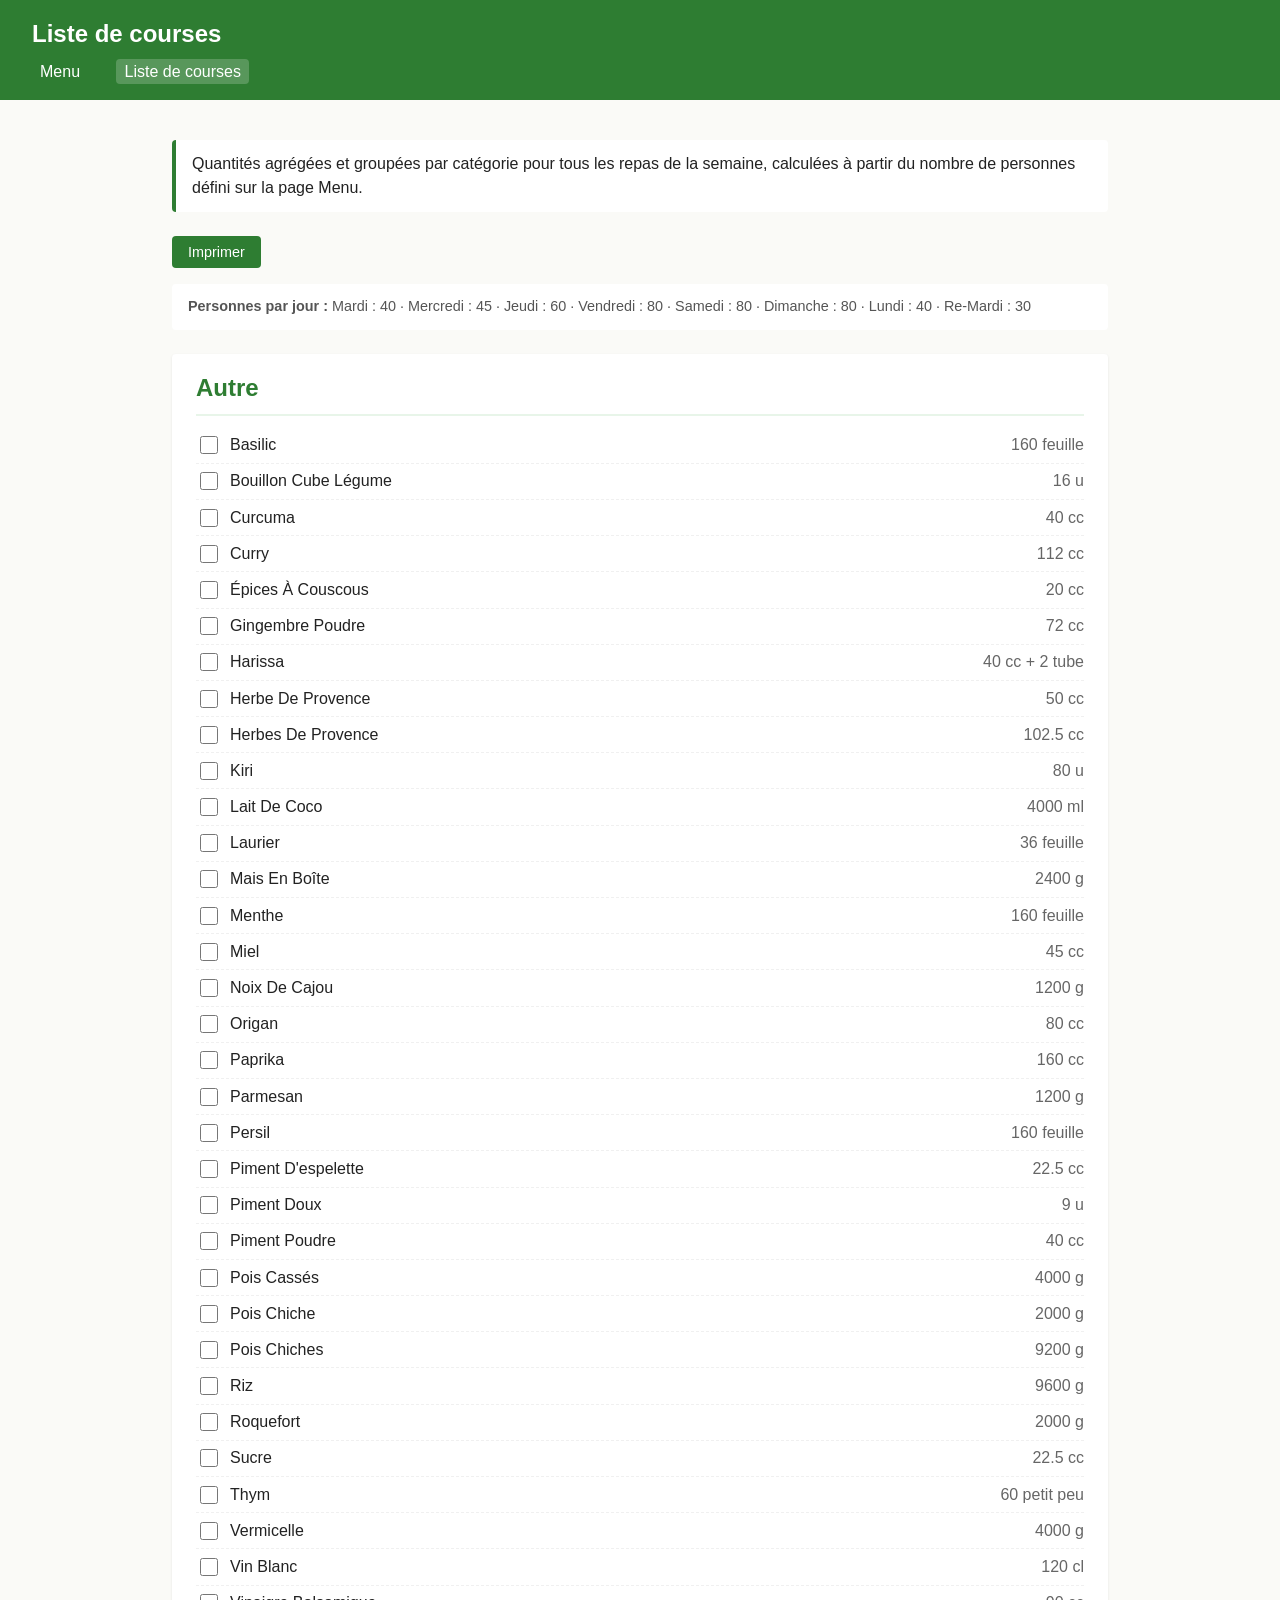
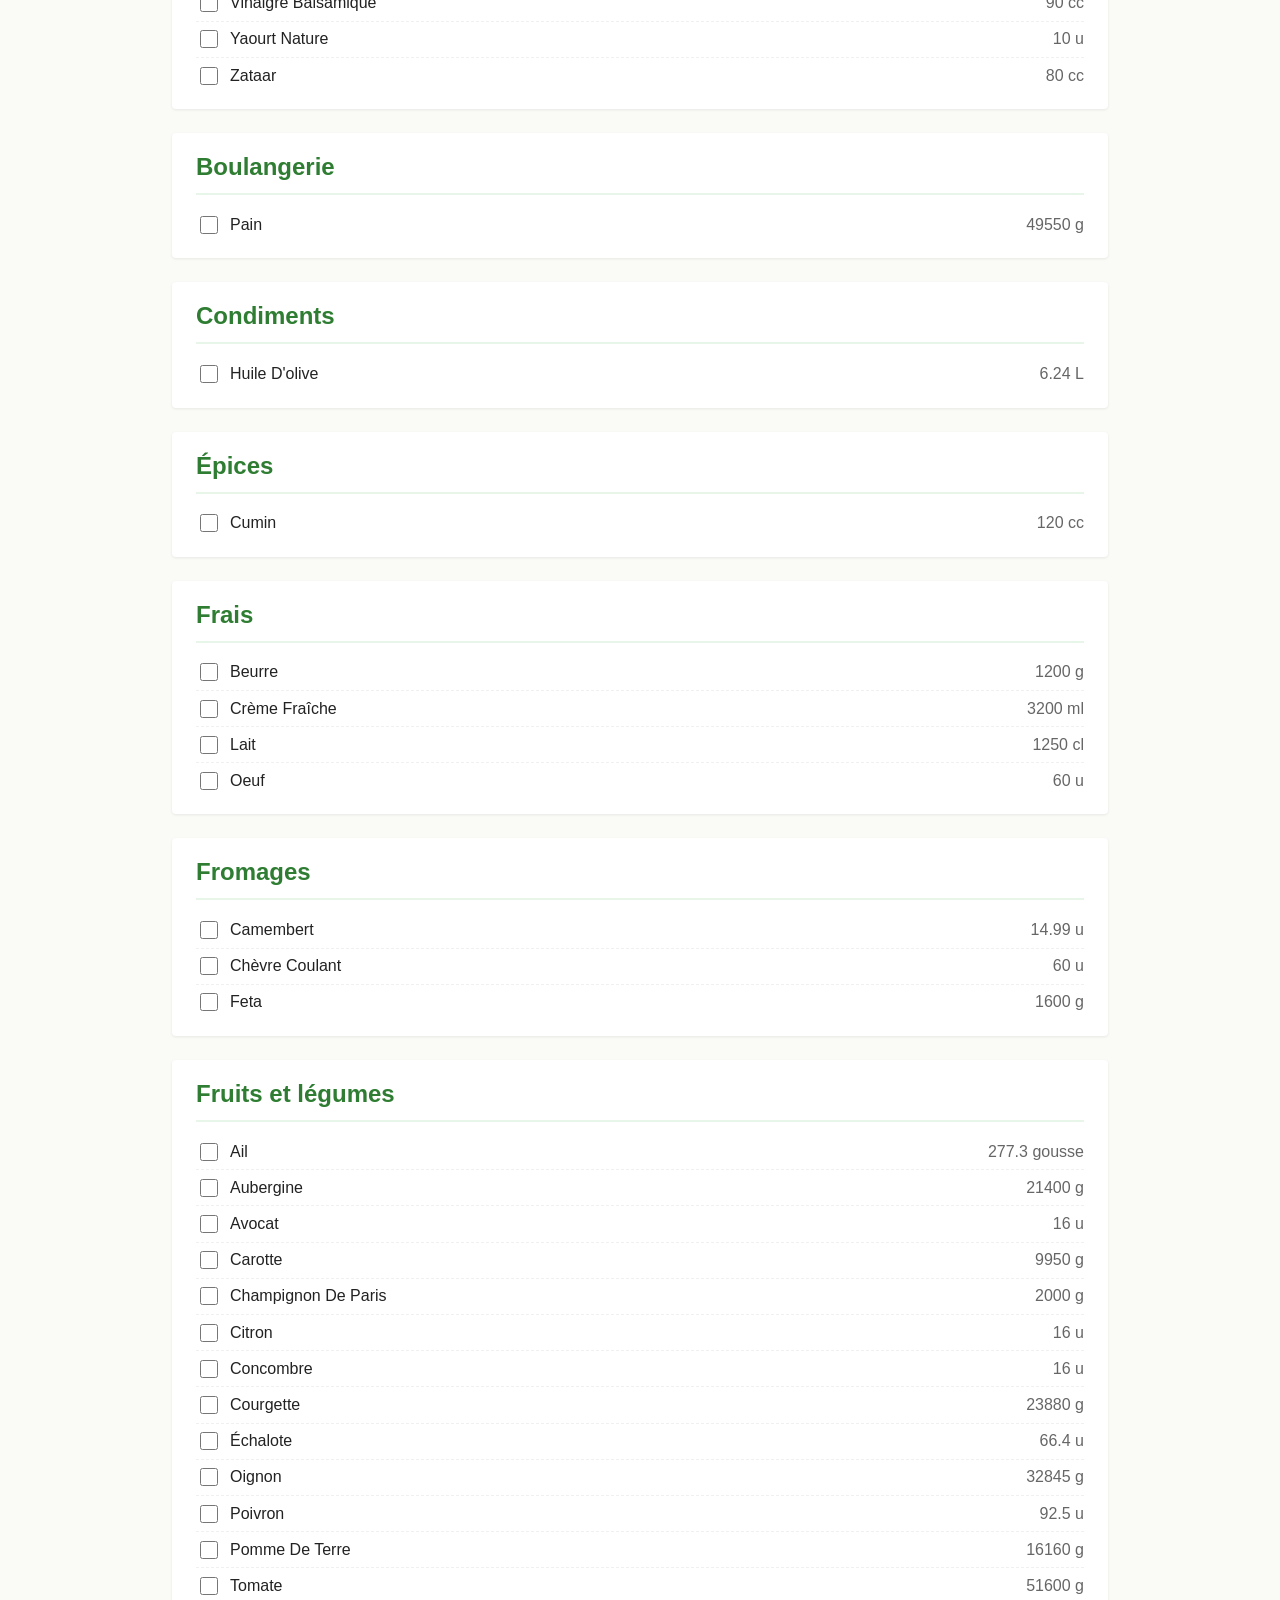
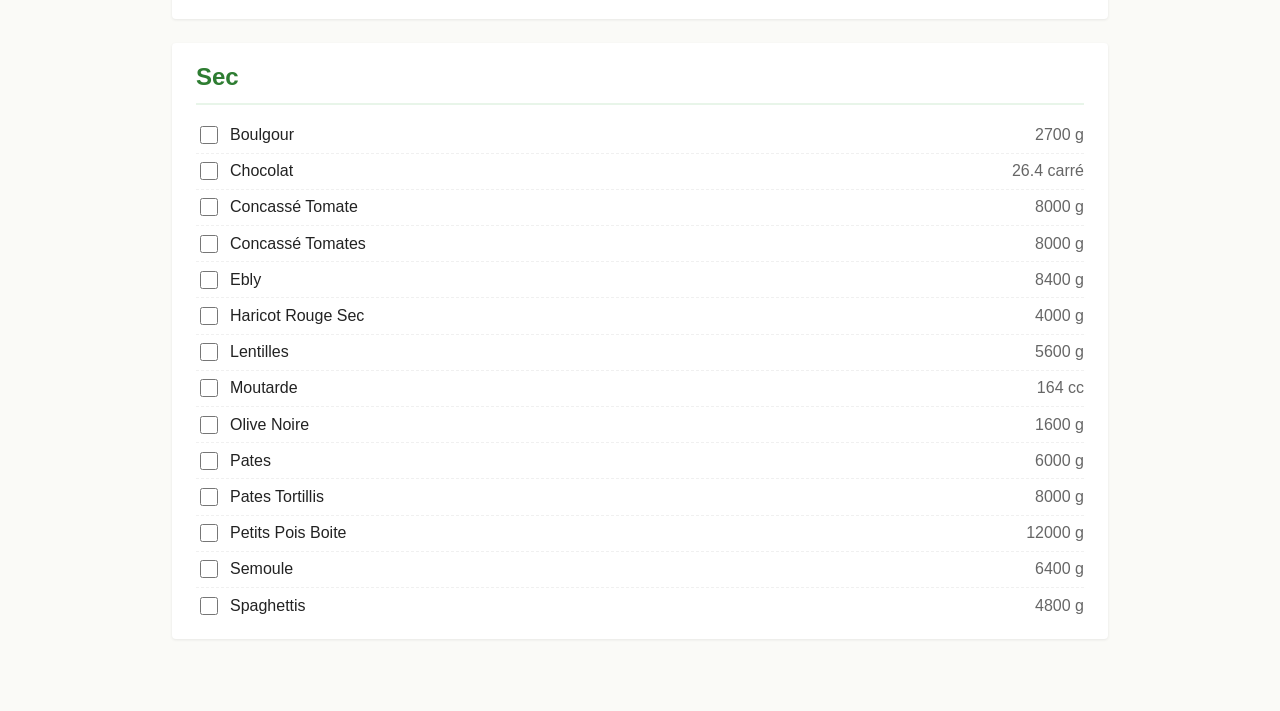
==== courses.html @ cf864fc4 "Init website" ====
<!DOCTYPE html>
<html lang="fr">
<head>
  <meta charset="UTF-8" />
  <meta name="viewport" content="width=device-width, initial-scale=1.0" />
  <title>Liste de courses</title>
  <link rel="stylesheet" href="css/styles.css" />
</head>
<body>
  <header>
    <h1>Liste de courses</h1>
    <nav>
      <a href="index.html">Menu</a>
      <a href="courses.html" class="active">Liste de courses</a>
    </nav>
  </header>

  <main>
    <p class="intro">
      Quantités agrégées et groupées par catégorie pour tous les repas de la semaine,
      calculées à partir du nombre de personnes défini sur la page Menu.
    </p>
    <button id="print-btn" onclick="window.print()">Imprimer</button>
    <div id="courses-root"></div>
    <p id="error" class="error" hidden></p>
  </main>

  <script src="vendor/js-yaml.min.js"></script>
  <script src="js/parser.js"></script>
  <script src="js/store.js"></script>
  <script src="js/app.js"></script>
  <script src="js/shopping.js"></script>
  <script src="js/courses.js"></script>
  <script>
    App.loadData()
      .then(Courses.renderCourses)
      .catch((err) => {
        const e = document.getElementById('error');
        e.hidden = false;
        e.textContent = 'Erreur de chargement : ' + err.message;
      });
  </script>
</body>
</html>
---- css/styles.css ----
/* styles.css : style simple et lisible */

* {
  box-sizing: border-box;
}

body {
  font-family: -apple-system, BlinkMacSystemFont, "Segoe UI", Roboto, sans-serif;
  margin: 0;
  background: #fafaf7;
  color: #222;
  line-height: 1.5;
}

header {
  background: #2e7d32;
  color: white;
  padding: 1rem 2rem;
}

header h1 {
  margin: 0 0 0.5rem 0;
  font-size: 1.5rem;
}

header nav a {
  color: white;
  text-decoration: none;
  margin-right: 1.5rem;
  padding: 0.25rem 0.5rem;
  border-radius: 4px;
}

header nav a.active,
header nav a:hover {
  background: rgba(255, 255, 255, 0.2);
}

main {
  max-width: 1000px;
  margin: 0 auto;
  padding: 1.5rem 2rem 3rem 2rem;
}

.intro {
  background: #fff;
  border-left: 4px solid #2e7d32;
  padding: 0.75rem 1rem;
  margin-bottom: 1.5rem;
  border-radius: 4px;
}

/* === Menu table === */
#menu-table {
  width: 100%;
  border-collapse: collapse;
  background: white;
  box-shadow: 0 1px 3px rgba(0, 0, 0, 0.08);
  border-radius: 4px;
  overflow: hidden;
}

#menu-table th,
#menu-table td {
  padding: 0.75rem 1rem;
  text-align: left;
  border-bottom: 1px solid #eee;
  vertical-align: top;
}

#menu-table th {
  background: #f4f1ea;
  font-weight: 600;
  color: #555;
  font-size: 0.9rem;
  text-transform: uppercase;
  letter-spacing: 0.05em;
}

#menu-table tr:last-child td {
  border-bottom: none;
}

.day-cell {
  font-weight: 600;
  color: #2e7d32;
  white-space: nowrap;
  width: 130px;
}

.recipe-link {
  display: block;
  color: #1565c0;
  text-decoration: none;
  padding: 0.25rem 0;
}

.recipe-link:hover {
  text-decoration: underline;
}

.leftover {
  color: #999;
  font-style: italic;
}

.portions-input {
  width: 70px;
  padding: 0.4rem 0.5rem;
  border: 1px solid #ccc;
  border-radius: 4px;
  font-size: 1rem;
  text-align: center;
}

/* === Shopping list === */
.portions-summary {
  background: #fff;
  padding: 0.75rem 1rem;
  margin-bottom: 1.5rem;
  border-radius: 4px;
  font-size: 0.9rem;
  color: #555;
}

.category {
  background: white;
  margin-bottom: 1.5rem;
  padding: 1rem 1.5rem;
  border-radius: 4px;
  box-shadow: 0 1px 3px rgba(0, 0, 0, 0.08);
  page-break-inside: avoid;
}

.category h2 {
  margin: 0 0 0.75rem 0;
  color: #2e7d32;
  border-bottom: 2px solid #e8f5e9;
  padding-bottom: 0.5rem;
}

.shopping-list {
  list-style: none;
  padding: 0;
  margin: 0;
}

.shopping-list li {
  display: flex;
  align-items: center;
  padding: 0.35rem 0;
  border-bottom: 1px dashed #f0f0f0;
}

.shopping-list li:last-child {
  border-bottom: none;
}

.item-check {
  margin-right: 0.75rem;
  width: 18px;
  height: 18px;
}

.shopping-list li.checked label {
  text-decoration: line-through;
  color: #999;
}

.shopping-list label {
  flex: 1;
  display: flex;
  justify-content: space-between;
  cursor: pointer;
}

.ingr-name {
  text-transform: capitalize;
}

.ingr-qty {
  color: #666;
  font-variant-numeric: tabular-nums;
  margin-left: 1rem;
}

#print-btn {
  background: #2e7d32;
  color: white;
  border: none;
  padding: 0.5rem 1rem;
  border-radius: 4px;
  cursor: pointer;
  margin-bottom: 1rem;
  font-size: 0.9rem;
}

#print-btn:hover {
  background: #1b5e20;
}

/* === Recipe detail === */
.back-link {
  color: #1565c0;
  text-decoration: none;
}

.back-link:hover {
  text-decoration: underline;
}

#recipe-root h1 {
  text-transform: capitalize;
  color: #2e7d32;
  margin-bottom: 0.25rem;
}

.recipe-subtitle {
  color: #666;
  font-size: 1.1rem;
  margin-top: 0;
  margin-bottom: 1.5rem;
}

#recipe-root h2 {
  color: #2e7d32;
  border-bottom: 2px solid #e8f5e9;
  padding-bottom: 0.25rem;
  margin-top: 2rem;
}

.ingredients-list {
  list-style: none;
  padding: 0;
  background: white;
  border-radius: 4px;
  box-shadow: 0 1px 3px rgba(0, 0, 0, 0.08);
}

.ingredients-list li {
  padding: 0.5rem 1rem;
  display: flex;
  justify-content: space-between;
  border-bottom: 1px dashed #f0f0f0;
}

.ingredients-list li:last-child {
  border-bottom: none;
}

.steps-list {
  background: white;
  padding: 1rem 1rem 1rem 3rem;
  border-radius: 4px;
  box-shadow: 0 1px 3px rgba(0, 0, 0, 0.08);
}

.steps-list li {
  padding: 0.6rem 0.5rem;
  border-bottom: 1px solid #f5f5f5;
  line-height: 1.6;
}

.steps-list li:last-child {
  border-bottom: none;
}

.no-steps {
  color: #999;
  font-style: italic;
}

.error {
  background: #ffebee;
  color: #c62828;
  padding: 1rem;
  border-radius: 4px;
  border-left: 4px solid #c62828;
}

/* === Print === */
@media print {
  header, nav, #print-btn, .intro {
    display: none;
  }
  body {
    background: white;
  }
  .category {
    box-shadow: none;
    border: 1px solid #ddd;
  }
}

/* === Responsive === */
@media (max-width: 600px) {
  header, main {
    padding-left: 1rem;
    padding-right: 1rem;
  }
  #menu-table {
    font-size: 0.9rem;
  }
  #menu-table th,
  #menu-table td {
    padding: 0.5rem;
  }
  .portions-input {
    width: 55px;
  }
}
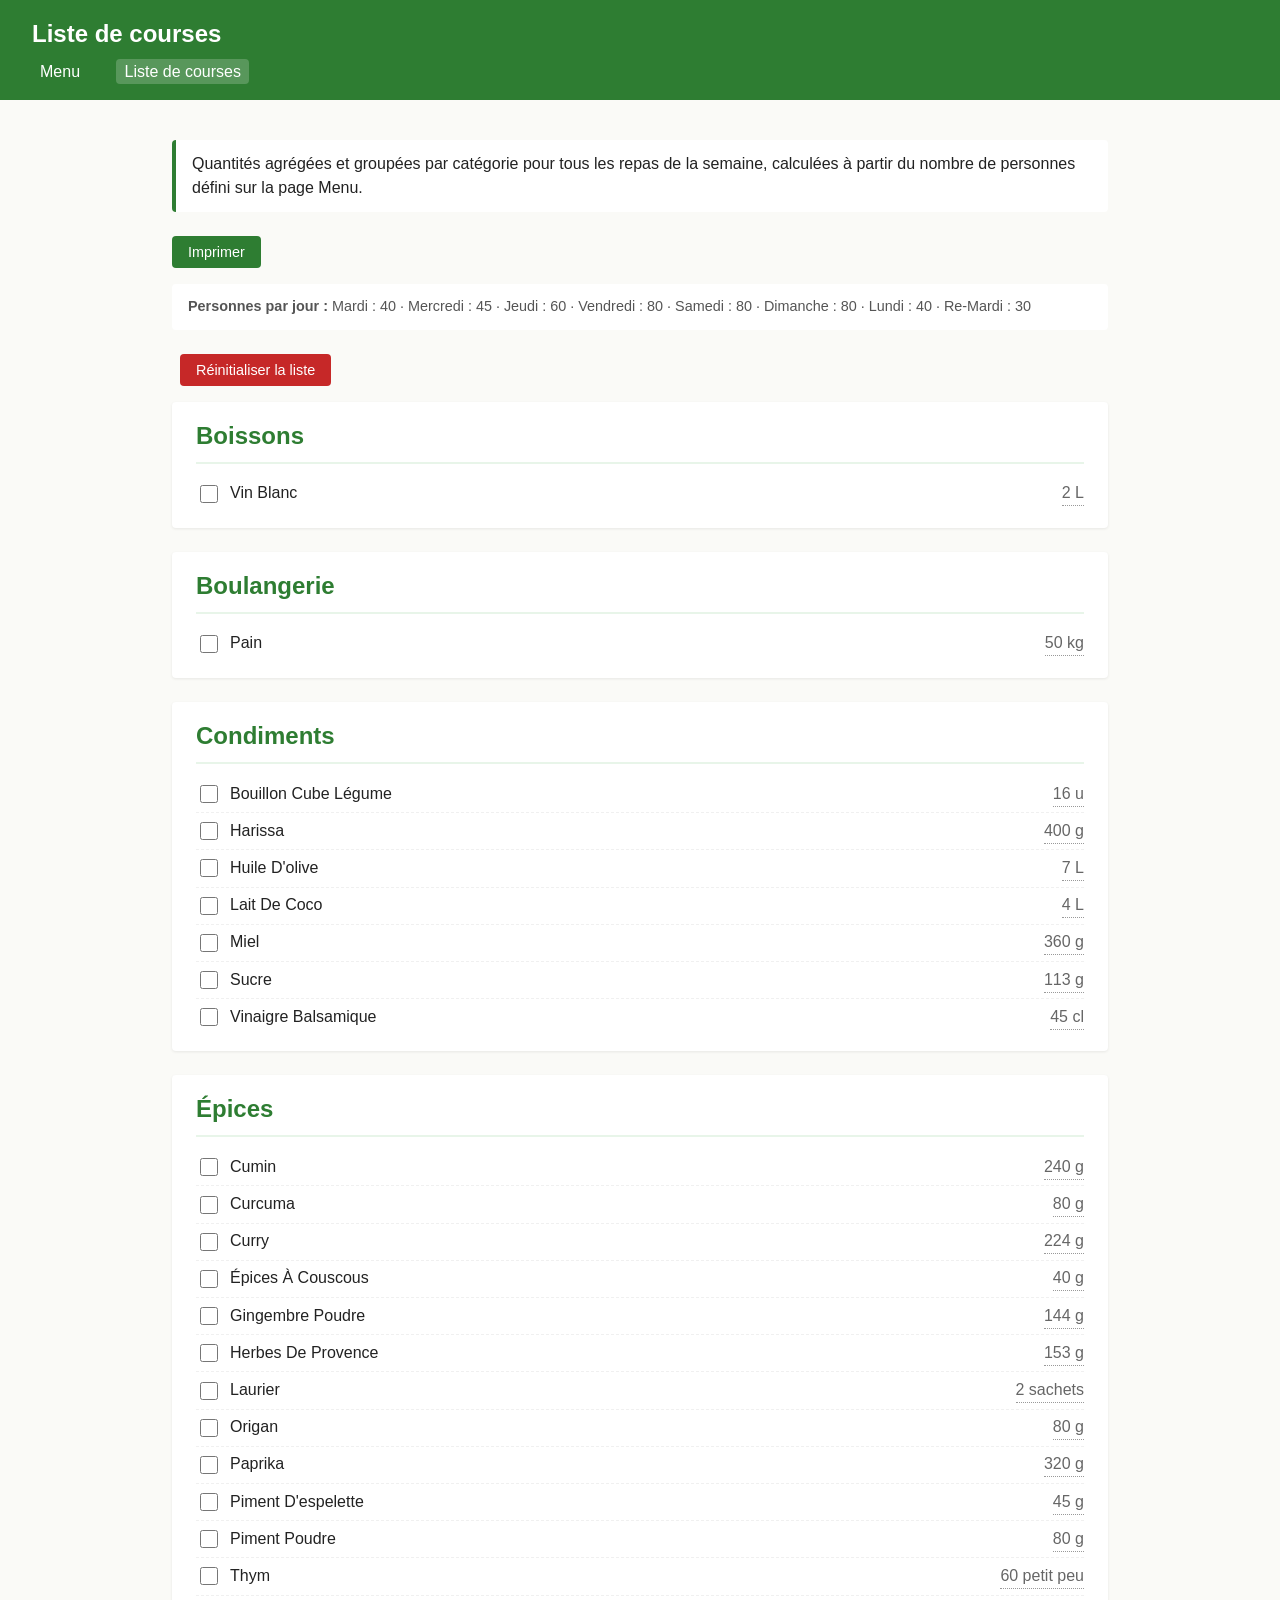
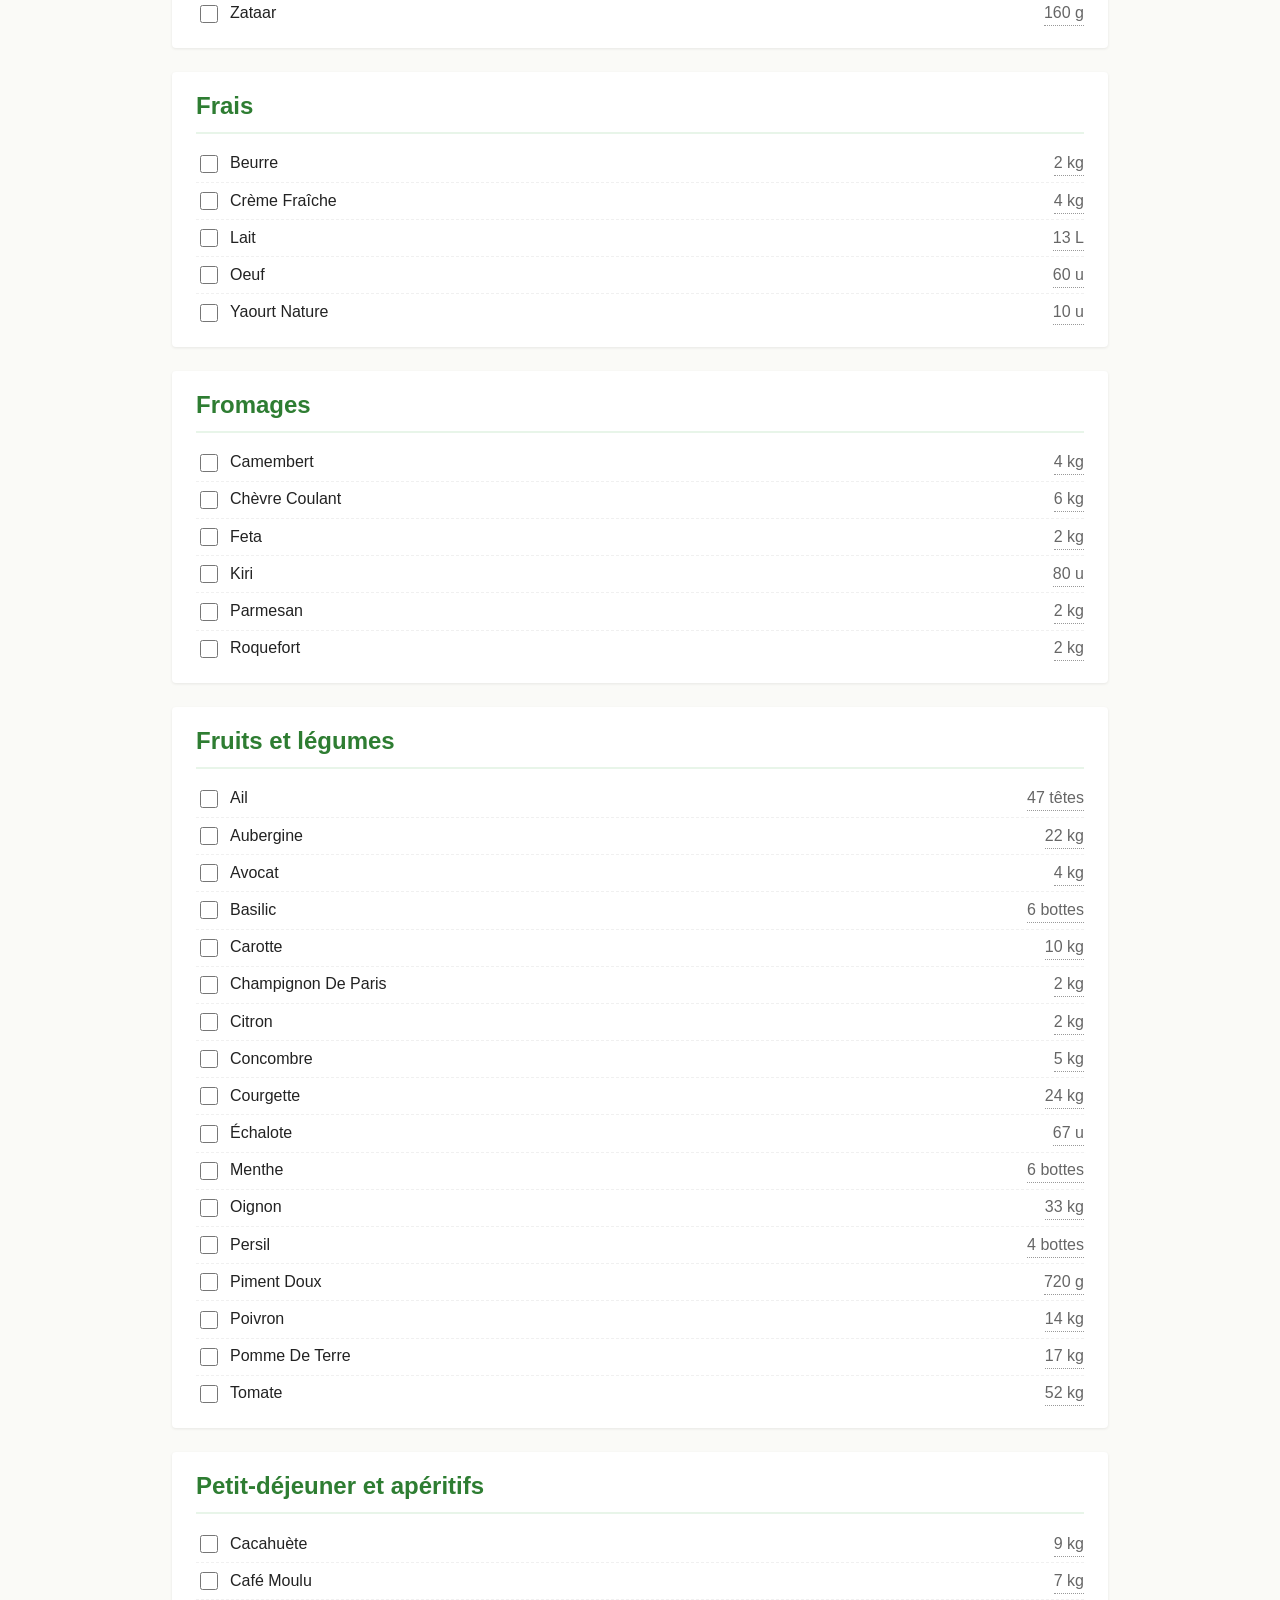
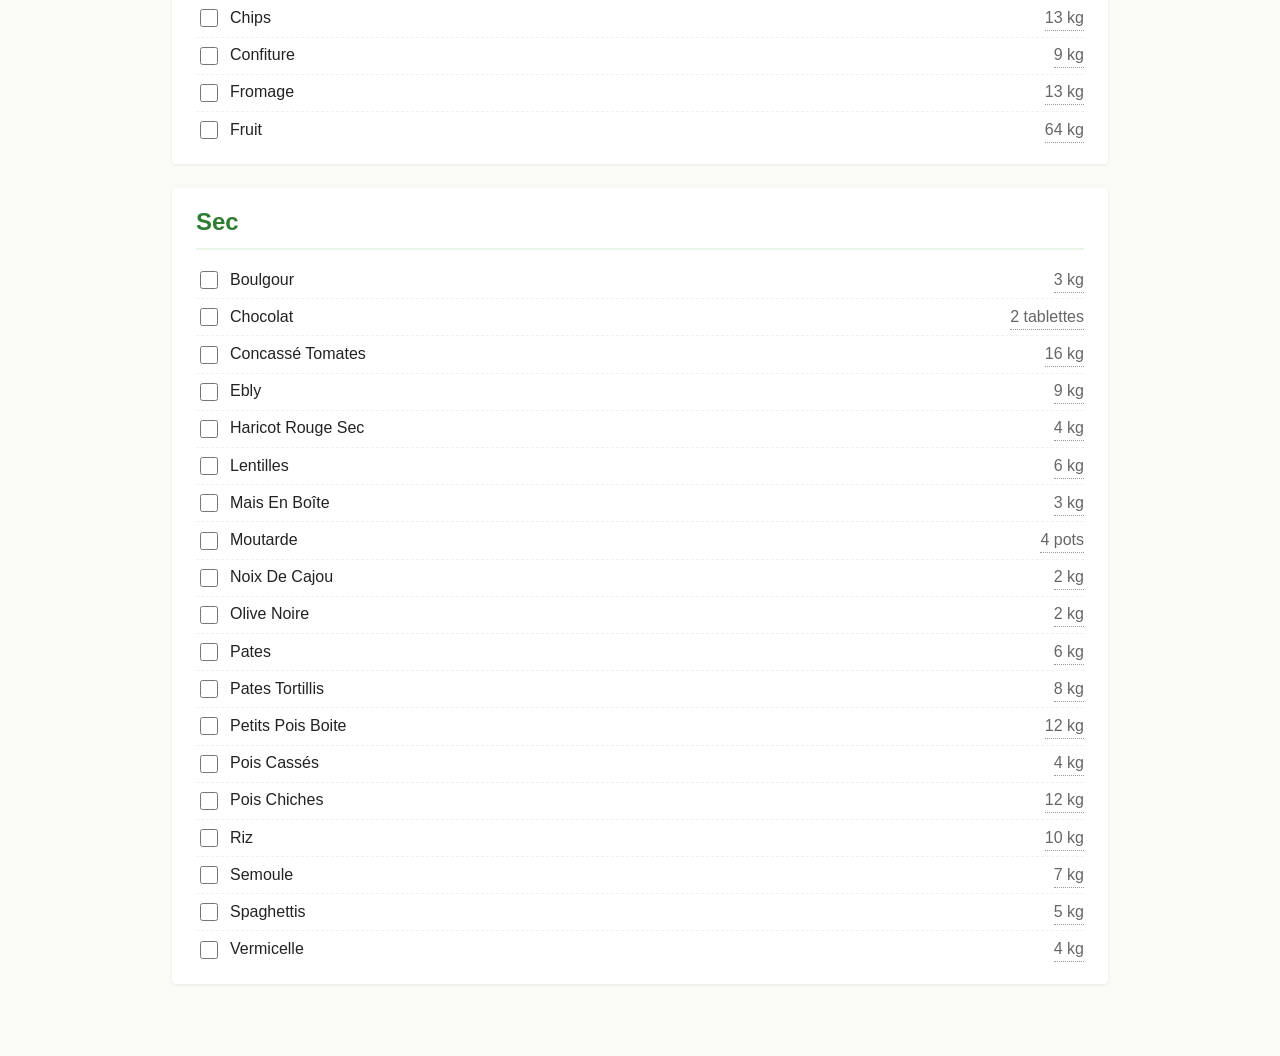
==== commit 987c84bd: "Add conversion popover on shopping/recipe quantities Click a quantity to open an overlay listing all" ====
--- a/courses.html
+++ b/courses.html
@@ -30,6 +30,7 @@
   <script src="js/store.js"></script>
   <script src="js/app.js"></script>
   <script src="js/shopping.js"></script>
+  <script src="js/popover.js"></script>
   <script src="js/courses.js"></script>
   <script>
     App.loadData()
--- a/css/styles.css
+++ b/css/styles.css
@@ -184,6 +184,96 @@
   margin-left: 1rem;
 }
 
+.ingr-qty.has-popover {
+  cursor: pointer;
+  border-bottom: 1px dotted #999;
+}
+
+.ingr-qty.has-popover:hover {
+  color: #1565c0;
+  border-bottom-color: #1565c0;
+}
+
+/* === Popover === */
+.popover-backdrop {
+  position: fixed;
+  inset: 0;
+  background: transparent;
+  z-index: 999;
+}
+
+.qty-popover {
+  position: absolute;
+  z-index: 1000;
+  background: white;
+  border: 1px solid #ddd;
+  border-radius: 6px;
+  box-shadow: 0 4px 12px rgba(0, 0, 0, 0.15);
+  padding: 0.75rem 1rem;
+  min-width: 220px;
+  max-width: 320px;
+  font-size: 0.9rem;
+  color: #333;
+}
+
+.popover-title {
+  font-weight: 600;
+  text-transform: capitalize;
+  color: #2e7d32;
+  margin-right: 1.5rem;
+}
+
+.popover-sub {
+  font-size: 0.8rem;
+  color: #666;
+  margin-top: 0.15rem;
+}
+
+.popover-list {
+  list-style: none;
+  padding: 0;
+  margin: 0.5rem 0 0 0;
+}
+
+.popover-section-title {
+  margin-top: 0.75rem;
+  padding-top: 0.5rem;
+  border-top: 1px solid #eee;
+  font-size: 0.8rem;
+  font-weight: 600;
+  color: #555;
+  text-transform: uppercase;
+  letter-spacing: 0.04em;
+}
+
+.popover-list li {
+  padding: 0.2rem 0;
+  font-variant-numeric: tabular-nums;
+}
+
+.popover-empty {
+  margin-top: 0.5rem;
+  color: #999;
+  font-style: italic;
+}
+
+.popover-close {
+  position: absolute;
+  top: 0.25rem;
+  right: 0.5rem;
+  background: transparent;
+  border: none;
+  font-size: 1.3rem;
+  line-height: 1;
+  color: #999;
+  cursor: pointer;
+  padding: 0.1rem 0.4rem;
+}
+
+.popover-close:hover {
+  color: #333;
+}
+
 #print-btn {
   background: #2e7d32;
   color: white;
@@ -199,6 +289,44 @@
   background: #1b5e20;
 }
 
+#reset-btn {
+  background: #c62828;
+  color: white;
+  border: none;
+  padding: 0.5rem 1rem;
+  border-radius: 4px;
+  cursor: pointer;
+  margin: 0 0 1rem 0.5rem;
+  font-size: 0.9rem;
+}
+
+#reset-btn:hover {
+  background: #8e0000;
+}
+
+.done-category h2 {
+  color: #888;
+  border-bottom-color: #eee;
+}
+
+.done-category .shopping-list li {
+  opacity: 0.7;
+}
+
+.done-wrapper {
+  margin-top: 2.5rem;
+  padding-top: 1rem;
+  border-top: 2px dashed #ccc;
+}
+
+.done-title {
+  color: #888;
+  margin: 0 0 1rem 0;
+  font-size: 1.1rem;
+  text-transform: uppercase;
+  letter-spacing: 0.05em;
+}
+
 /* === Recipe detail === */
 .back-link {
   color: #1565c0;
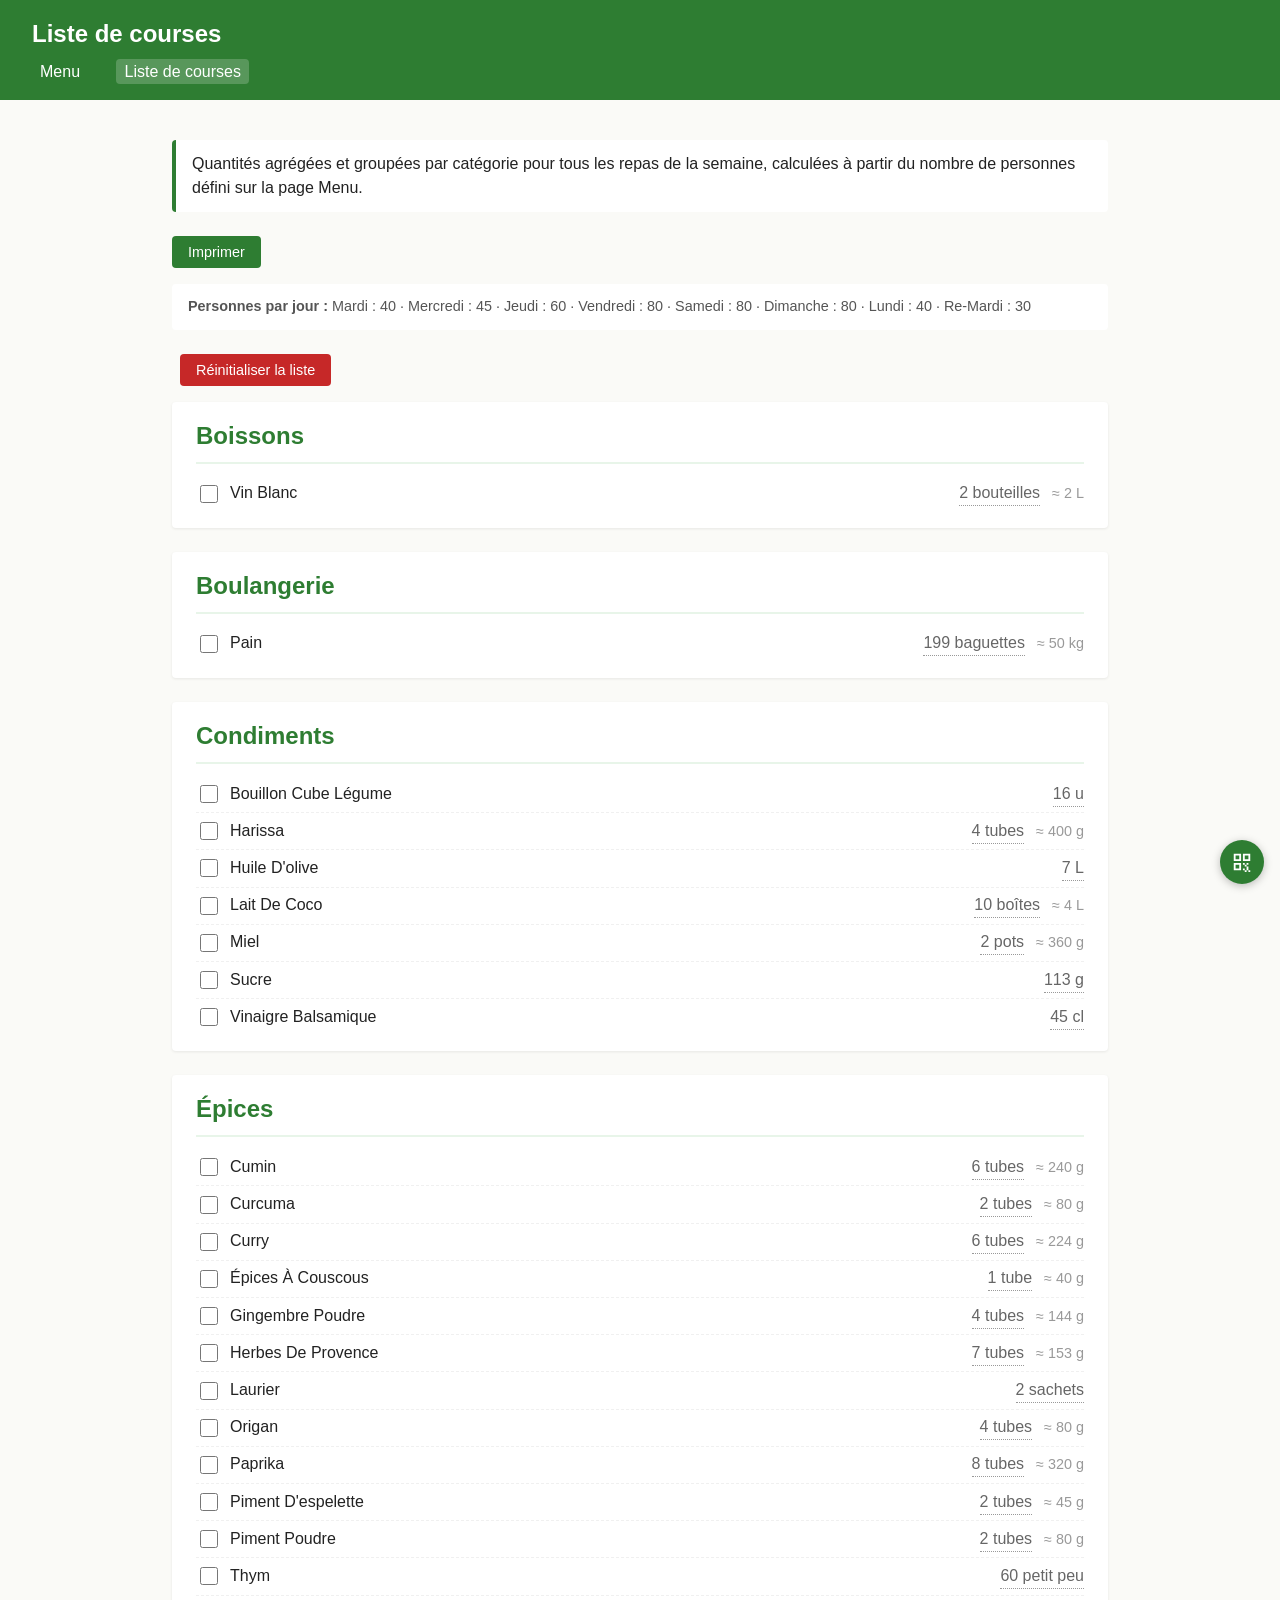
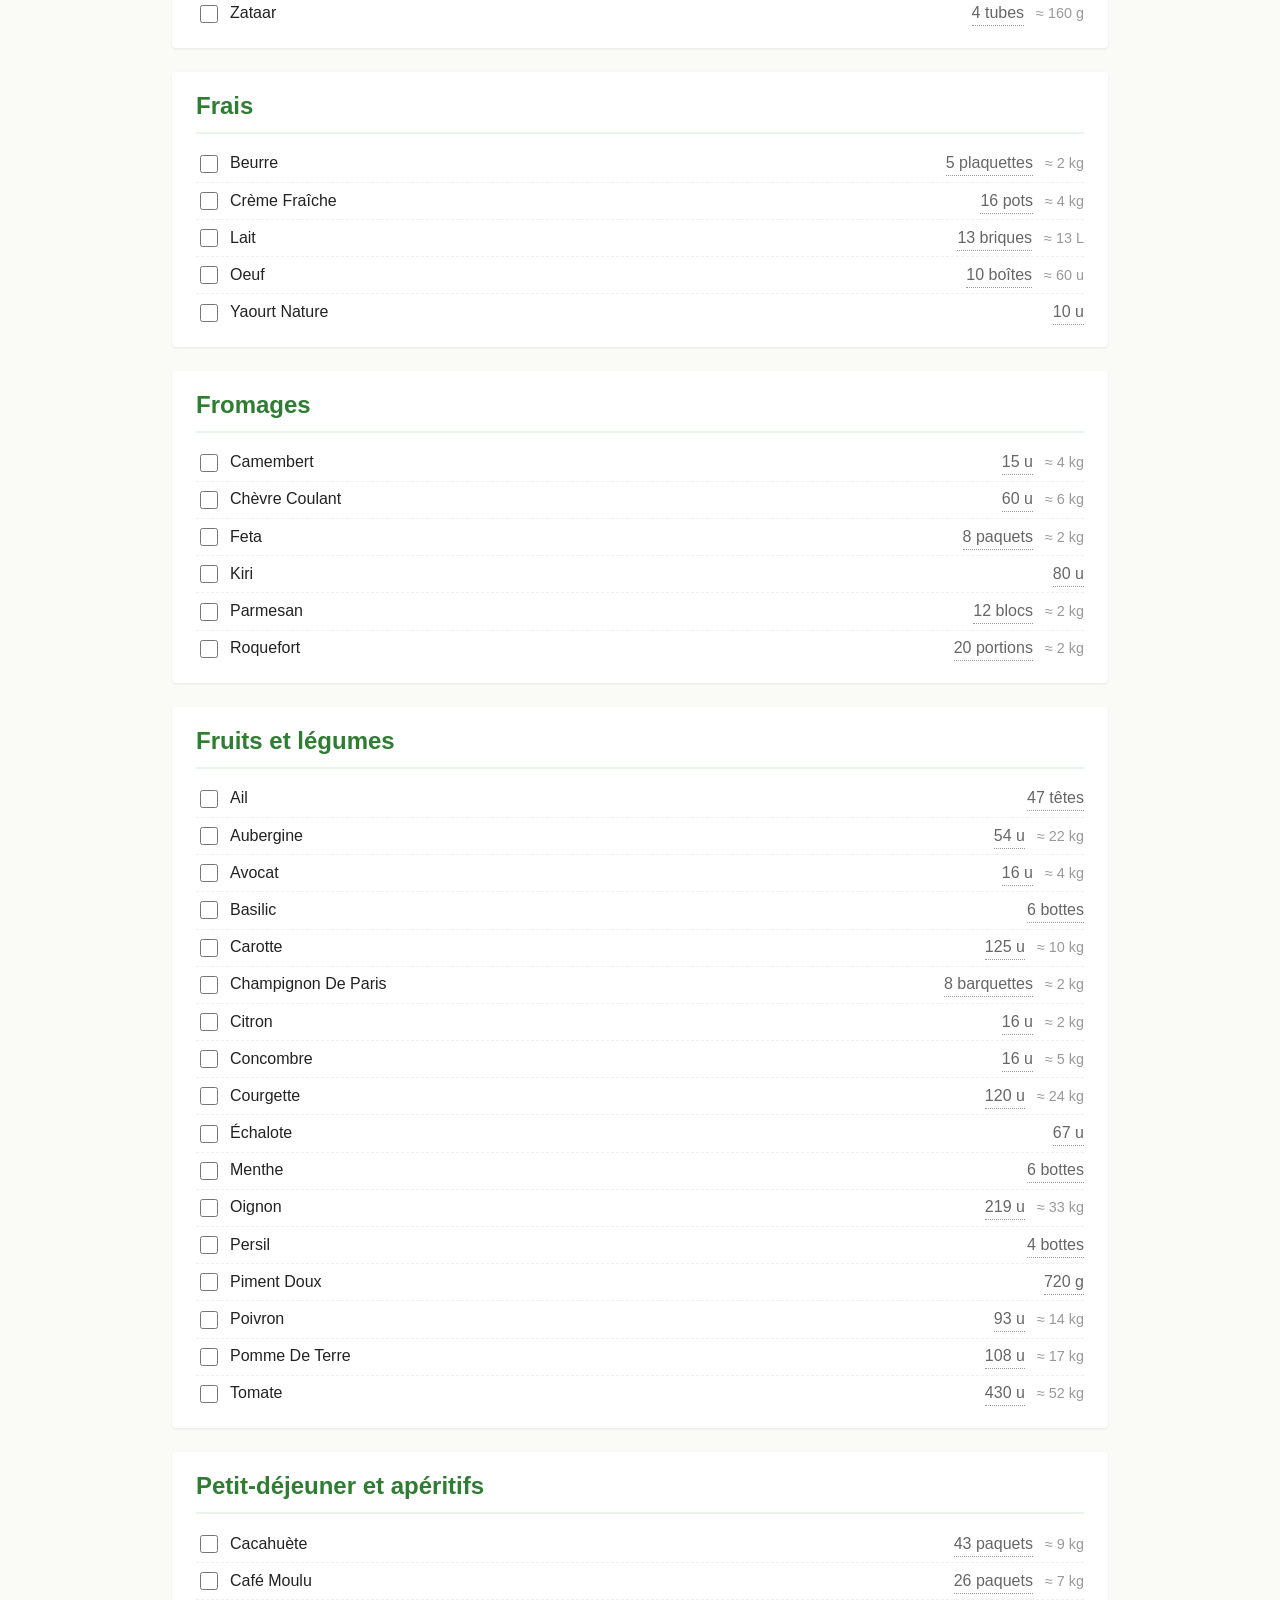
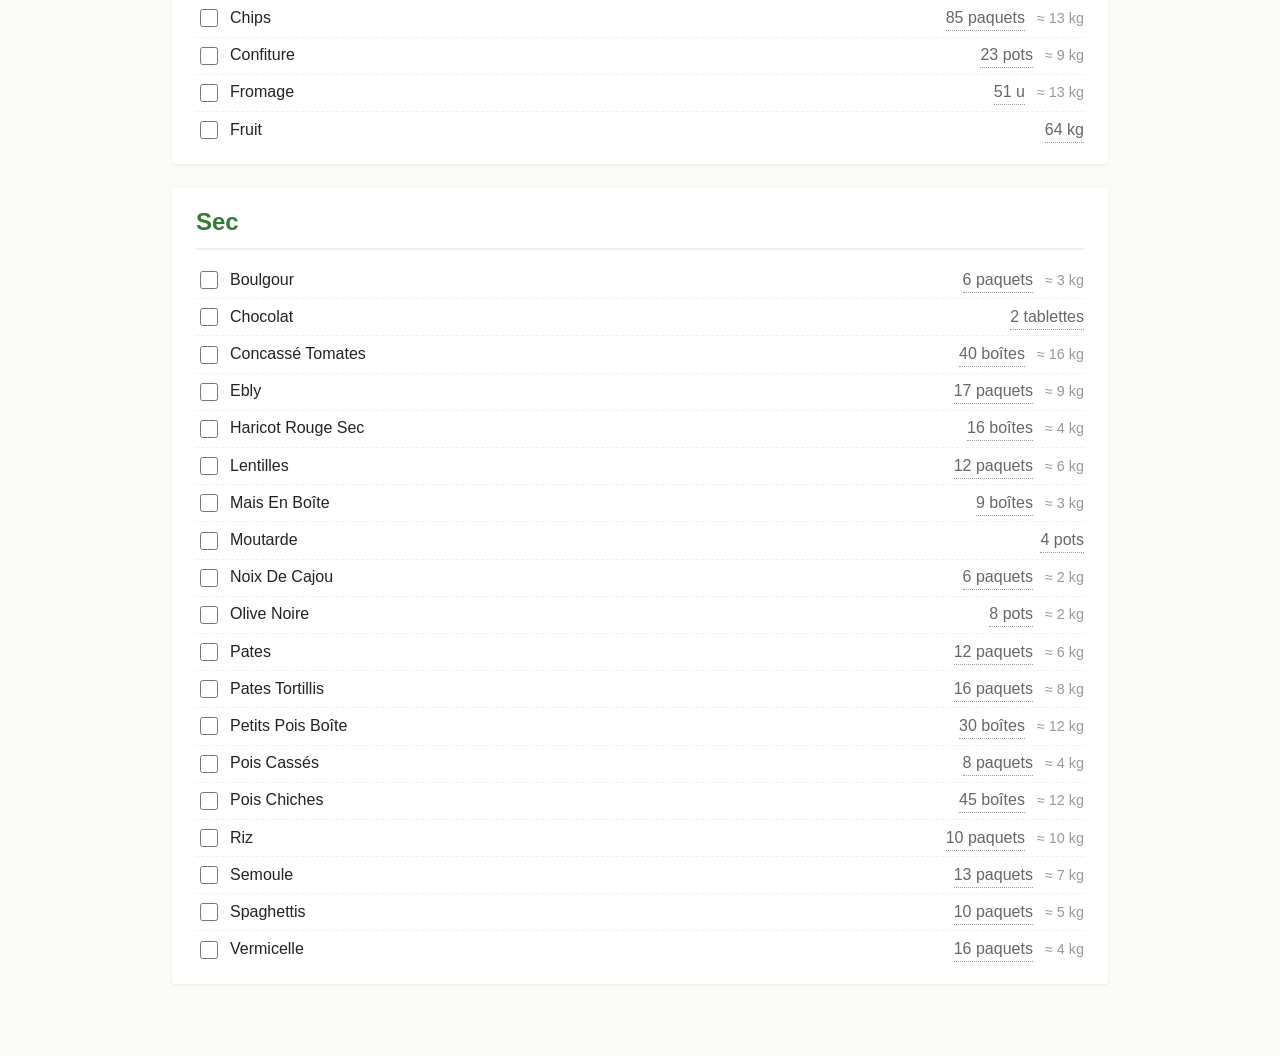
==== commit 62eb3262: "Add QR code floating button linking to current page URL" ====
--- a/courses.html
+++ b/courses.html
@@ -26,12 +26,14 @@
   </main>
 
   <script src="vendor/js-yaml.min.js"></script>
+  <script src="vendor/qrcode.min.js"></script>
   <script src="js/parser.js"></script>
   <script src="js/store.js"></script>
   <script src="js/app.js"></script>
   <script src="js/shopping.js"></script>
   <script src="js/popover.js"></script>
   <script src="js/courses.js"></script>
+  <script src="js/qr.js"></script>
   <script>
     App.loadData()
       .then(Courses.renderCourses)
--- a/css/styles.css
+++ b/css/styles.css
@@ -182,6 +182,23 @@
   color: #666;
   font-variant-numeric: tabular-nums;
   margin-left: 1rem;
+}
+
+.ingr-qtys {
+  display: inline-flex;
+  align-items: baseline;
+  gap: 0.75rem;
+  margin-left: 1rem;
+}
+
+.ingr-qtys .ingr-qty {
+  margin-left: 0;
+}
+
+.ingr-qty-equiv {
+  color: #999;
+  font-size: 0.9em;
+  font-variant-numeric: tabular-nums;
 }
 
 .ingr-qty.has-popover {
@@ -406,6 +423,489 @@
   border-left: 4px solid #c62828;
 }
 
+/* === Meal edit (✎ button + picker modal) === */
+.meal-cell { position: relative; }
+
+.recipe-list { display: block; padding-right: 32px; }
+
+.edit-meal-btn {
+  position: absolute;
+  top: 0.25rem;
+  right: 0.25rem;
+  background: transparent;
+  border: 1px solid transparent;
+  border-radius: 4px;
+  width: 26px;
+  height: 26px;
+  font-size: 0.9rem;
+  color: #888;
+  cursor: pointer;
+  line-height: 1;
+  padding: 0;
+}
+
+.edit-meal-btn:hover {
+  border-color: #2e7d32;
+  color: #2e7d32;
+  background: #f1f8e9;
+}
+
+.modal-backdrop {
+  position: fixed;
+  inset: 0;
+  background: rgba(0, 0, 0, 0.35);
+  z-index: 1000;
+}
+
+.modal {
+  position: fixed;
+  top: 50%;
+  left: 50%;
+  transform: translate(-50%, -50%);
+  background: white;
+  border-radius: 8px;
+  box-shadow: 0 10px 30px rgba(0, 0, 0, 0.25);
+  padding: 1.25rem 1.5rem;
+  z-index: 1001;
+  min-width: 320px;
+  max-width: 90vw;
+  max-height: 85vh;
+  overflow-y: auto;
+}
+
+.picker-modal h3 {
+  margin: 0 0 0.5rem 0;
+  color: #2e7d32;
+}
+
+.picker-recipes {
+  list-style: none;
+  padding: 0;
+  margin: 0 0 1rem 0;
+}
+
+.picker-recipes li {
+  display: flex;
+  align-items: center;
+  justify-content: space-between;
+  gap: 0.5rem;
+  padding: 0.4rem 0.6rem;
+  border-bottom: 1px solid #f0f0f0;
+}
+
+.picker-recipes li:first-child { border-top: 1px solid #f0f0f0; }
+
+.picker-empty {
+  color: #999;
+  font-style: italic;
+  justify-content: center !important;
+}
+
+.picker-remove {
+  background: transparent;
+  border: none;
+  color: #c62828;
+  font-size: 1.1rem;
+  cursor: pointer;
+  padding: 0 0.3rem;
+  line-height: 1;
+}
+
+.picker-remove:hover { color: #8e0000; }
+
+.picker-add {
+  width: 100%;
+  padding: 0.5rem;
+  border: 1px solid #ccc;
+  border-radius: 4px;
+  margin-bottom: 1rem;
+  font-size: 0.95rem;
+}
+
+.picker-actions {
+  display: flex;
+  flex-wrap: wrap;
+  gap: 0.4rem;
+  padding-top: 0.6rem;
+  border-top: 1px solid #f0f0f0;
+}
+
+.picker-actions button {
+  flex: 1;
+  min-width: 100px;
+  padding: 0.45rem 0.6rem;
+  background: #f5f5f5;
+  color: #333;
+  border: 1px solid #ccc;
+  border-radius: 4px;
+  cursor: pointer;
+  font-size: 0.9rem;
+}
+
+.picker-actions button:hover { background: #e0e0e0; }
+
+.modal-close {
+  position: absolute;
+  top: 0.4rem;
+  right: 0.6rem;
+  background: transparent;
+  border: none;
+  font-size: 1.4rem;
+  color: #999;
+  cursor: pointer;
+  line-height: 1;
+}
+
+.modal-close:hover { color: #333; }
+
+#menu-actions {
+  margin-top: 1rem;
+  display: flex;
+  gap: 0.5rem;
+}
+
+#export-yaml-btn {
+  background: #1565c0;
+  color: white;
+  border: none;
+  padding: 0.5rem 1rem;
+  border-radius: 4px;
+  cursor: pointer;
+  font-size: 0.9rem;
+}
+
+#export-yaml-btn:hover { background: #0d47a1; }
+
+#reset-overrides-btn {
+  background: #ef6c00;
+  color: white;
+  border: none;
+  padding: 0.5rem 1rem;
+  border-radius: 4px;
+  cursor: pointer;
+  font-size: 0.9rem;
+}
+
+#reset-overrides-btn:hover { background: #e65100; }
+
+/* === Edit recipe form === */
+.per-person-banner {
+  background: #fff8e1;
+  border-left: 4px solid #f9a825;
+  color: #5d4037;
+  padding: 0.75rem 1rem;
+  margin-bottom: 1.5rem;
+  border-radius: 4px;
+}
+
+.edit-ctx {
+  background: #e8f5e9;
+  border-left: 4px solid #2e7d32;
+  padding: 0.5rem 0.75rem;
+  border-radius: 4px;
+  margin: 0 0 1rem 0;
+}
+
+#edit-root h2 {
+  color: #2e7d32;
+  border-bottom: 2px solid #e8f5e9;
+  padding-bottom: 0.25rem;
+  margin-top: 1.5rem;
+}
+
+.edit-row {
+  display: flex;
+  align-items: center;
+  gap: 0.75rem;
+  margin: 0.5rem 0 1rem 0;
+}
+
+.edit-row label {
+  min-width: 160px;
+  font-weight: 600;
+  color: #555;
+}
+
+.edit-row input[type="text"] {
+  flex: 1;
+  padding: 0.4rem 0.6rem;
+  border: 1px solid #ccc;
+  border-radius: 4px;
+  font-size: 1rem;
+}
+
+.edit-hint {
+  font-size: 0.85rem;
+  color: #777;
+  margin: 0.25rem 0 0.5rem 0;
+}
+
+#edit-ingr-list .ingr-row {
+  display: grid;
+  grid-template-columns: 1.5fr 0.6fr 0.6fr auto;
+  gap: 0.5rem;
+  margin-bottom: 0.4rem;
+  align-items: center;
+}
+
+#edit-ingr-list .ingr-row input {
+  padding: 0.35rem 0.5rem;
+  border: 1px solid #ccc;
+  border-radius: 4px;
+  font-size: 0.95rem;
+}
+
+.ingr-del-btn {
+  background: transparent;
+  border: 1px solid #ccc;
+  color: #888;
+  border-radius: 4px;
+  width: 30px;
+  height: 30px;
+  cursor: pointer;
+  font-size: 1rem;
+  line-height: 1;
+}
+
+.ingr-del-btn:hover {
+  background: #ffebee;
+  border-color: #c62828;
+  color: #c62828;
+}
+
+.new-ingr-sub {
+  grid-column: 1 / -1;
+  background: #fff8e1;
+  border: 1px dashed #f9a825;
+  border-radius: 4px;
+  padding: 0.6rem 0.75rem;
+  margin: 0.3rem 0 0.6rem 0;
+  display: flex;
+  flex-direction: column;
+  gap: 0.4rem;
+}
+
+.new-ingr-sub input {
+  padding: 0.35rem 0.5rem;
+  border: 1px solid #ccc;
+  border-radius: 4px;
+  font-size: 0.9rem;
+}
+
+.conv-row {
+  display: flex;
+  align-items: center;
+  gap: 0.4rem;
+  font-size: 0.9rem;
+  color: #555;
+}
+
+.conv-row[hidden] { display: none; }
+
+.conv-row input { max-width: 100px; }
+
+.add-row-btn {
+  background: transparent;
+  border: 1px dashed #2e7d32;
+  color: #2e7d32;
+  padding: 0.4rem 0.8rem;
+  border-radius: 4px;
+  cursor: pointer;
+  margin-top: 0.3rem;
+}
+
+.add-row-btn:hover { background: #f1f8e9; }
+
+#recipe-steps {
+  width: 100%;
+  padding: 0.5rem 0.75rem;
+  border: 1px solid #ccc;
+  border-radius: 4px;
+  font-size: 0.95rem;
+  font-family: inherit;
+  resize: vertical;
+}
+
+.edit-actions {
+  margin-top: 1.5rem;
+  display: flex;
+  gap: 0.5rem;
+  flex-wrap: wrap;
+}
+
+.save-btn {
+  background: #2e7d32;
+  color: white;
+  border: none;
+  padding: 0.6rem 1.2rem;
+  border-radius: 4px;
+  cursor: pointer;
+  font-size: 1rem;
+}
+
+.save-btn:hover { background: #1b5e20; }
+
+.cancel-btn {
+  background: white;
+  color: #555;
+  border: 1px solid #ccc;
+  padding: 0.6rem 1.2rem;
+  border-radius: 4px;
+  cursor: pointer;
+  font-size: 1rem;
+}
+
+.cancel-btn:hover { background: #f5f5f5; }
+
+.delete-btn {
+  background: #c62828;
+  color: white;
+  border: none;
+  padding: 0.6rem 1.2rem;
+  border-radius: 4px;
+  cursor: pointer;
+  font-size: 1rem;
+  margin-left: auto;
+}
+
+.delete-btn:hover { background: #8e0000; }
+
+/* === Edit recipe : steps blocks === */
+.steps-section {
+  background: white;
+  border-radius: 4px;
+  box-shadow: 0 1px 3px rgba(0, 0, 0, 0.08);
+  padding: 0.75rem 1rem 1rem 1rem;
+  margin-bottom: 1rem;
+}
+
+.steps-section h3 {
+  margin: 0 0 0.5rem 0;
+  color: #2e7d32;
+  font-size: 1rem;
+  text-transform: uppercase;
+  letter-spacing: 0.04em;
+}
+
+.edit-steps-list {
+  display: flex;
+  flex-direction: column;
+  gap: 0.35rem;
+  margin-bottom: 0.5rem;
+}
+
+.step-row {
+  display: flex;
+  align-items: center;
+  gap: 0.5rem;
+}
+
+.step-num {
+  min-width: 1.8rem;
+  text-align: right;
+  color: #888;
+  font-variant-numeric: tabular-nums;
+}
+
+.step-input {
+  flex: 1;
+  padding: 0.4rem 0.6rem;
+  border: 1px solid #ccc;
+  border-radius: 4px;
+  font-size: 0.95rem;
+}
+
+.ingr-unit-select {
+  padding: 0.35rem 0.4rem;
+  border: 1px solid #ccc;
+  border-radius: 4px;
+  font-size: 0.95rem;
+  background: white;
+}
+
+.preview-btn {
+  background: #1565c0;
+  color: white;
+  border: none;
+  padding: 0.6rem 1.2rem;
+  border-radius: 4px;
+  cursor: pointer;
+  font-size: 1rem;
+}
+
+.preview-btn:hover { background: #0d47a1; }
+
+.preview-modal {
+  width: min(800px, 92vw);
+  padding: 1.5rem 2rem;
+}
+
+.preview-modal #preview-root h1 {
+  text-transform: capitalize;
+  color: #2e7d32;
+  margin-top: 0;
+  margin-bottom: 0.25rem;
+}
+
+.preview-modal #preview-root h2 {
+  color: #2e7d32;
+  border-bottom: 2px solid #e8f5e9;
+  padding-bottom: 0.25rem;
+  margin-top: 1.5rem;
+}
+
+/* Popover must render above the preview modal (modal z-index 1001). */
+.preview-modal ~ .popover-backdrop { z-index: 1002; }
+.preview-modal ~ .qty-popover { z-index: 1003; }
+
+/* === QR floating button + modal === */
+.qr-fab {
+  position: fixed;
+  bottom: 1rem;
+  right: 1rem;
+  width: 44px;
+  height: 44px;
+  border-radius: 50%;
+  background: #2e7d32;
+  color: white;
+  border: none;
+  box-shadow: 0 2px 8px rgba(0, 0, 0, 0.25);
+  cursor: pointer;
+  display: flex;
+  align-items: center;
+  justify-content: center;
+  z-index: 900;
+  transition: background 0.15s, transform 0.15s;
+}
+.qr-fab:hover { background: #1b5e20; transform: scale(1.05); }
+.qr-fab:focus-visible { outline: 2px solid #1565c0; outline-offset: 2px; }
+
+.qr-modal {
+  text-align: center;
+  min-width: 280px;
+  max-width: 360px;
+}
+.qr-modal h3 {
+  margin: 0 0 0.75rem 0;
+  color: #2e7d32;
+}
+.qr-wrap {
+  display: flex;
+  justify-content: center;
+  margin: 0.5rem 0;
+}
+.qr-wrap svg {
+  width: 240px;
+  height: 240px;
+  display: block;
+}
+.qr-url {
+  font-size: 0.8rem;
+  color: #555;
+  word-break: break-all;
+  margin: 0.5rem 0 0 0;
+}
+
 /* === Print === */
 @media print {
   header, nav, #print-btn, .intro {
@@ -426,14 +926,124 @@
     padding-left: 1rem;
     padding-right: 1rem;
   }
+
+  /* Stack table as cards */
   #menu-table {
-    font-size: 0.9rem;
-  }
-  #menu-table th,
+    background: transparent;
+    box-shadow: none;
+    border-radius: 0;
+  }
+  #menu-table thead { display: none; }
+  #menu-table tbody { display: block; }
+  #menu-table tr {
+    display: grid;
+    grid-template-columns: 1fr auto;
+    gap: 0.5rem 1rem;
+    background: white;
+    border-radius: 6px;
+    box-shadow: 0 1px 3px rgba(0, 0, 0, 0.08);
+    padding: 0.75rem 1rem;
+    margin-bottom: 0.85rem;
+  }
   #menu-table td {
-    padding: 0.5rem;
+    display: block;
+    padding: 0;
+    border: none;
+  }
+  #menu-table tr td.day-cell {
+    grid-column: 1;
+    grid-row: 1;
+    font-size: 1.1rem;
+    width: auto;
+  }
+  #menu-table tr td.portions-cell {
+    grid-column: 2;
+    grid-row: 1;
+    display: flex;
+    align-items: center;
+    gap: 0.4rem;
+    font-size: 0.85rem;
+    color: #555;
+  }
+  #menu-table tr td.portions-cell::before {
+    content: 'Personnes :';
+  }
+  #menu-table tr td.meal-cell {
+    grid-column: 1 / -1;
+    border-top: 1px solid #f0f0f0;
+    padding-top: 0.6rem;
+    position: relative;
+  }
+  #menu-table tr td.meal-cell::before {
+    content: attr(data-label);
+    display: block;
+    font-weight: 600;
+    color: #2e7d32;
+    font-size: 0.8rem;
+    text-transform: uppercase;
+    letter-spacing: 0.05em;
+    margin-bottom: 0.3rem;
+  }
+  .edit-meal-btn {
+    top: 0.4rem;
+    right: 0;
   }
   .portions-input {
     width: 55px;
   }
 }
+
+/* === Print button === */
+.print-btn {
+  padding: 0.5rem 0.9rem;
+  background: #1565c0;
+  color: white;
+  border: none;
+  border-radius: 4px;
+  cursor: pointer;
+  font-size: 0.9rem;
+  margin: 0.5rem 0 1rem 0;
+}
+.print-btn:hover { background: #0d47a1; }
+
+#print-menu-btn {
+  padding: 0.5rem 0.9rem;
+  background: #1565c0;
+  color: white;
+  border: none;
+  border-radius: 4px;
+  cursor: pointer;
+}
+#print-menu-btn:hover { background: #0d47a1; }
+
+/* === Print styles === */
+@media print {
+  header nav,
+  .back-link,
+  #menu-actions,
+  .print-btn,
+  .no-print,
+  .edit-meal-btn {
+    display: none !important;
+  }
+  body { background: white; color: black; }
+  a { color: black; text-decoration: none; }
+  #menu-table { font-size: 0.95rem; }
+  .portions-input {
+    border: none !important;
+    background: transparent !important;
+    padding: 0 !important;
+    width: auto !important;
+    font-size: 1rem;
+    text-align: left;
+    color: black;
+    -webkit-appearance: none;
+    -moz-appearance: textfield;
+    appearance: none;
+  }
+  .portions-input::-webkit-inner-spin-button,
+  .portions-input::-webkit-outer-spin-button {
+    -webkit-appearance: none;
+    margin: 0;
+  }
+}
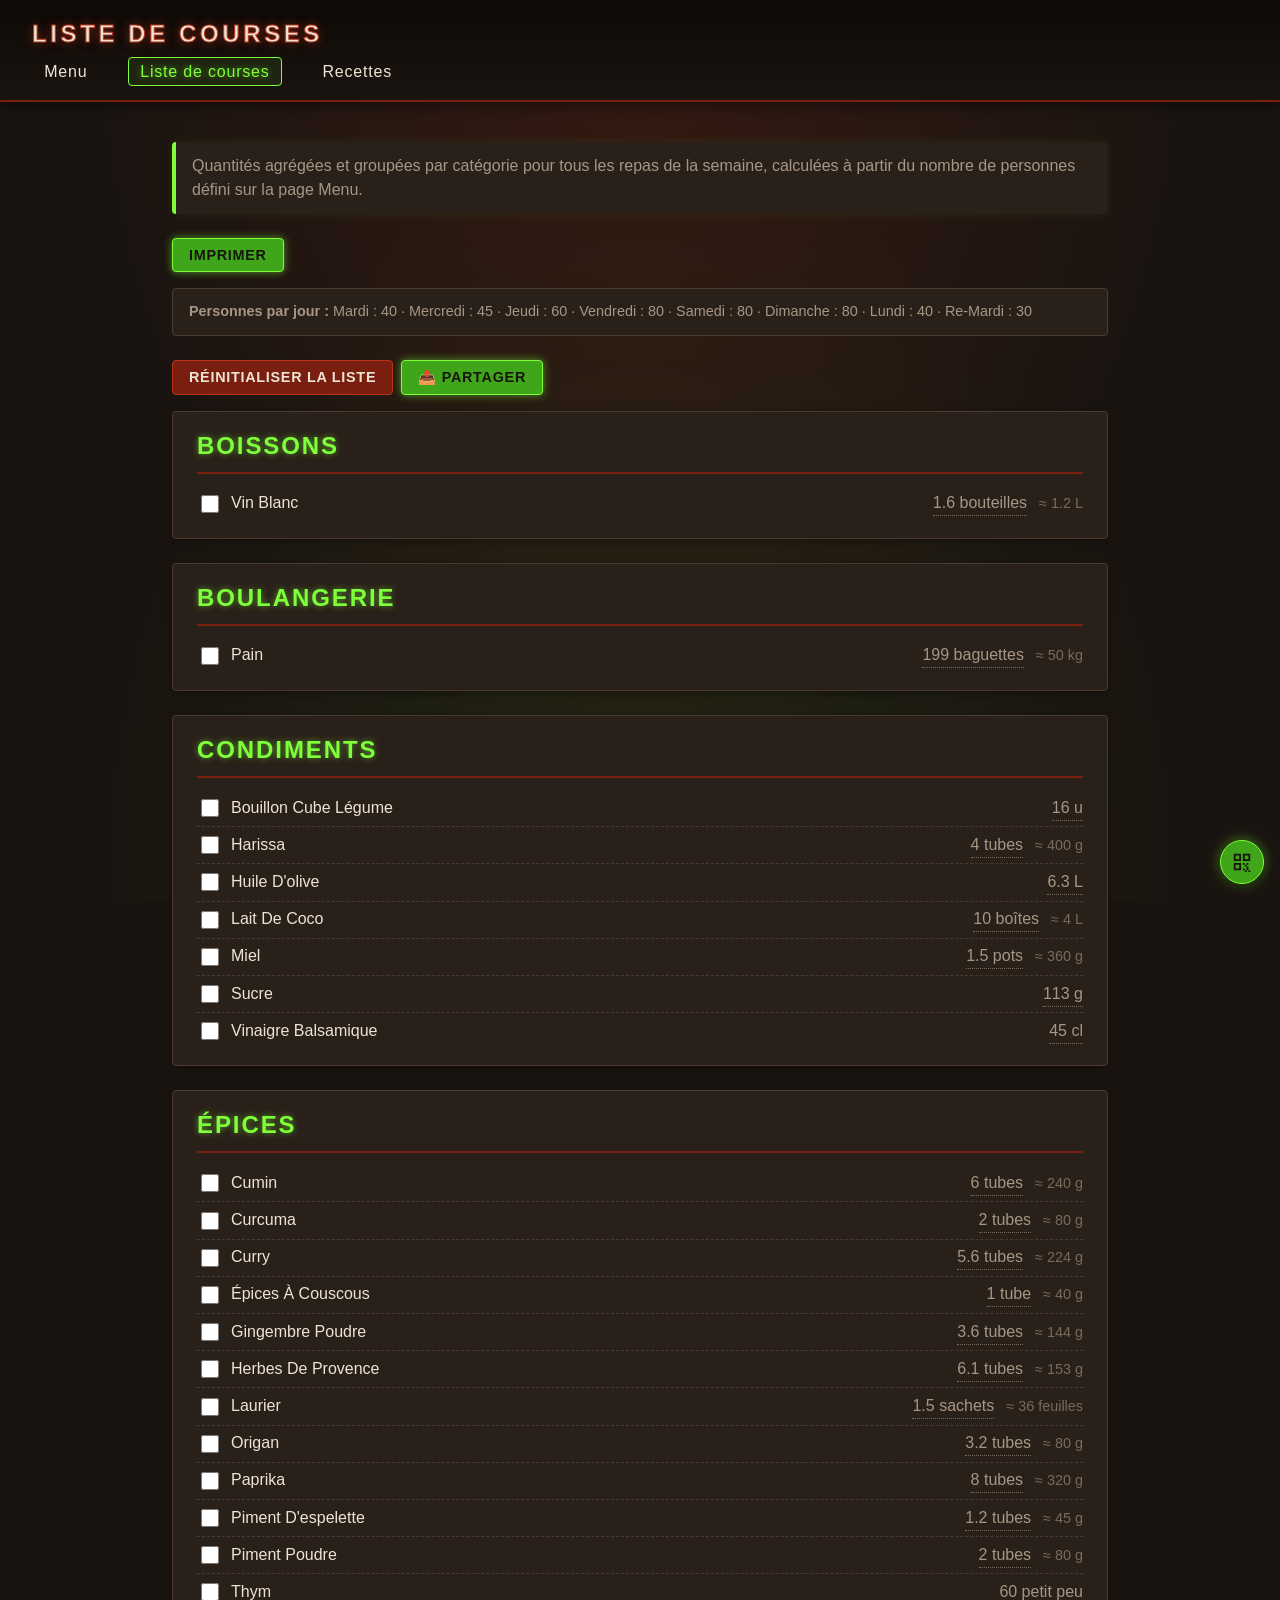
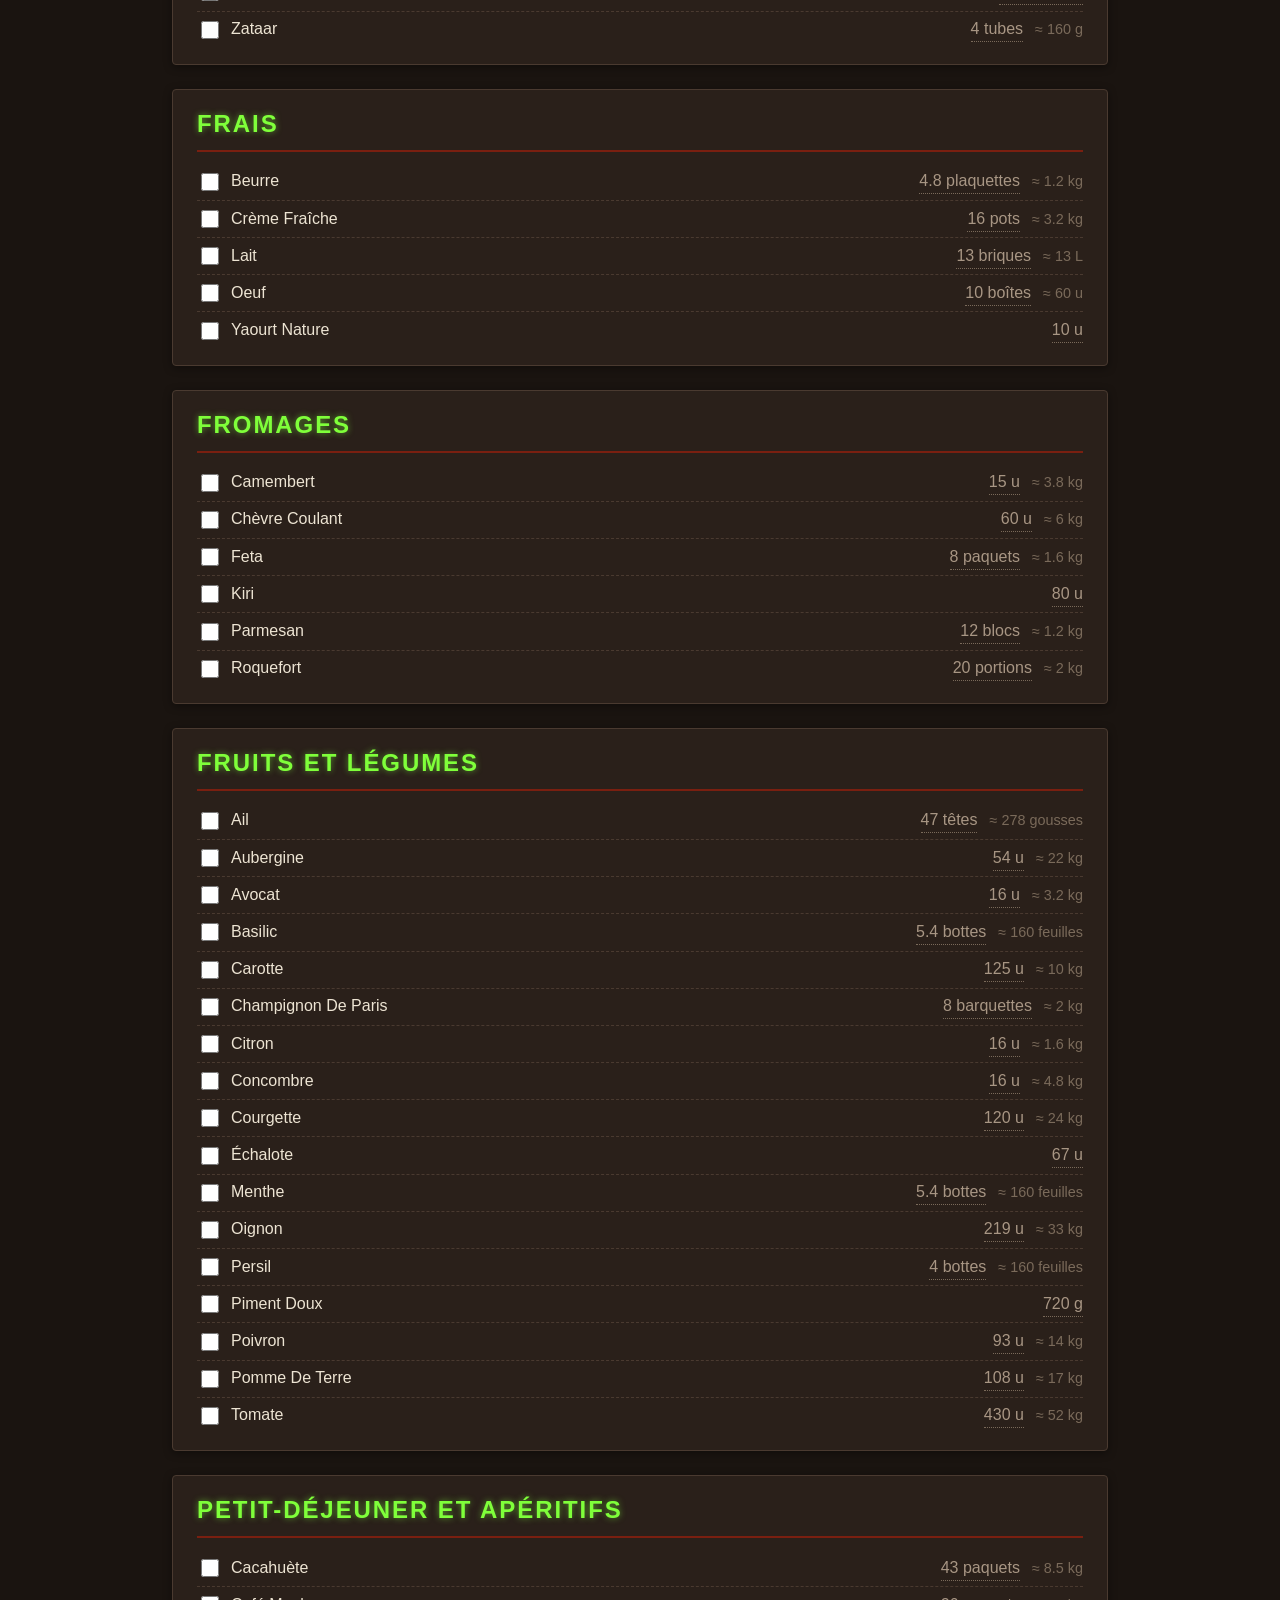
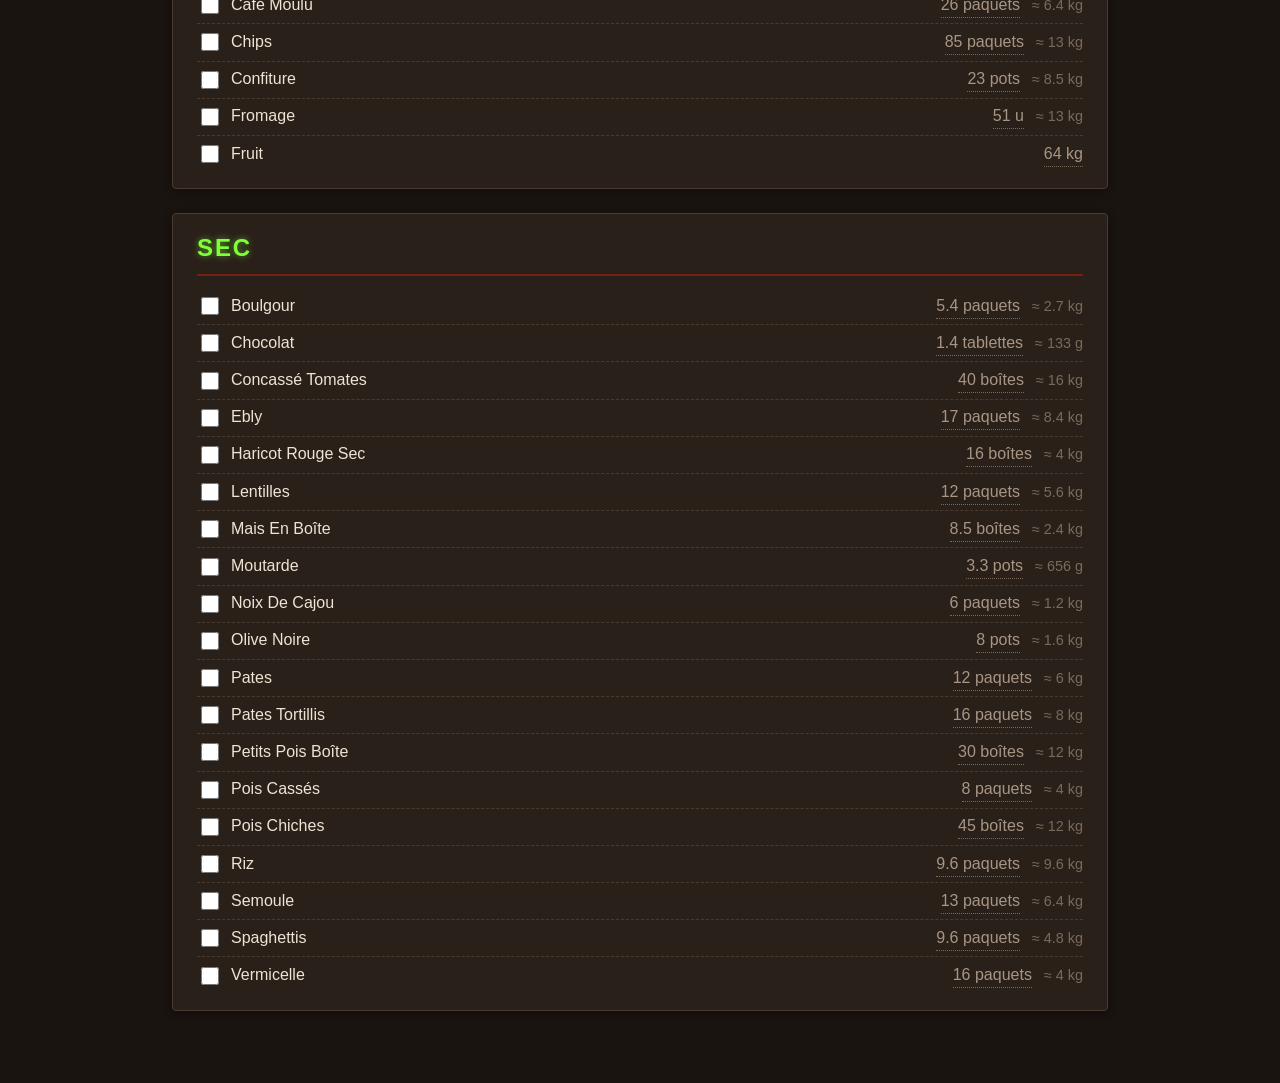
==== commit ed2032ab: "Partage de la liste de courses par lien (SMS, WhatsApp, Telegram, Mail) - Nouveau bouton « Partager " ====
--- a/courses.html
+++ b/courses.html
@@ -9,9 +9,11 @@
 <body>
   <header>
     <h1>Liste de courses</h1>
-    <nav>
+    <button class="nav-toggle" aria-expanded="false" aria-controls="nav-menu" aria-label="Menu">☰</button>
+    <nav id="nav-menu">
       <a href="index.html">Menu</a>
       <a href="courses.html" class="active">Liste de courses</a>
+      <a href="recettes.html">Recettes</a>
     </nav>
   </header>
 
@@ -33,8 +35,11 @@
   <script src="js/shopping.js"></script>
   <script src="js/popover.js"></script>
   <script src="js/courses.js"></script>
+  <script src="js/share.js"></script>
   <script src="js/qr.js"></script>
+  <script src="js/nav.js"></script>
   <script>
+    if (window.Share) Share.applySharedState();
     App.loadData()
       .then(Courses.renderCourses)
       .catch((err) => {
--- a/css/styles.css
+++ b/css/styles.css
@@ -1,39 +1,112 @@
-/* styles.css : style simple et lisible */
+/* styles.css : thème "Lozère Party" — fond sombre, vert néon, contours rouges */
+
+:root {
+  --lp-bg: #1a1410;
+  --lp-bg-2: #251a14;
+  --lp-surface: #2a201a;
+  --lp-surface-2: #322620;
+  --lp-border: #4a3a30;
+  --lp-text: #ede4d3;
+  --lp-text-dim: #a89684;
+  --lp-text-mute: #7a6a5a;
+  --lp-green: #7fff3a;
+  --lp-green-glow: rgba(127, 255, 58, 0.55);
+  --lp-green-dark: #3fa61a;
+  --lp-red: #b8341c;
+  --lp-red-dark: #7a1f10;
+  --lp-red-glow: rgba(184, 52, 28, 0.5);
+  --lp-blue: #6ec3ff;
+  --lp-amber: #f9a825;
+}
 
 * {
   box-sizing: border-box;
+}
+
+html, body {
+  overflow-x: clip;
+  max-width: 100%;
 }
 
 body {
   font-family: -apple-system, BlinkMacSystemFont, "Segoe UI", Roboto, sans-serif;
   margin: 0;
-  background: #fafaf7;
-  color: #222;
+  background:
+    radial-gradient(ellipse at 50% 0%, rgba(184, 52, 28, 0.18), transparent 60%),
+    radial-gradient(ellipse at 50% 100%, rgba(127, 255, 58, 0.08), transparent 60%),
+    var(--lp-bg);
+  background-attachment: fixed;
+  color: var(--lp-text);
   line-height: 1.5;
 }
 
 header {
-  background: #2e7d32;
-  color: white;
+  background: linear-gradient(180deg, #0e0a07 0%, #1a1410 100%);
+  color: var(--lp-text);
   padding: 1rem 2rem;
+  position: relative;
+  border-bottom: 2px solid var(--lp-red-dark);
+  box-shadow: 0 2px 16px rgba(0, 0, 0, 0.6);
 }
 
 header h1 {
   margin: 0 0 0.5rem 0;
   font-size: 1.5rem;
+  color: var(--lp-text);
+  text-transform: uppercase;
+  letter-spacing: 0.15em;
+  font-weight: 800;
+  -webkit-text-stroke: 1px var(--lp-red);
+  text-shadow:
+    0 0 8px var(--lp-red-glow),
+    0 0 16px rgba(184, 52, 28, 0.3);
 }
 
 header nav a {
-  color: white;
+  color: var(--lp-text);
   text-decoration: none;
   margin-right: 1.5rem;
-  padding: 0.25rem 0.5rem;
-  border-radius: 4px;
+  padding: 0.3rem 0.7rem;
+  border-radius: 4px;
+  letter-spacing: 0.05em;
+  font-weight: 500;
+  border: 1px solid transparent;
+  transition: all 0.15s;
 }
 
 header nav a.active,
 header nav a:hover {
-  background: rgba(255, 255, 255, 0.2);
+  background: rgba(127, 255, 58, 0.08);
+  border-color: var(--lp-green);
+  color: var(--lp-green);
+  text-shadow: 0 0 6px var(--lp-green-glow);
+}
+
+.nav-toggle {
+  display: none;
+  position: absolute;
+  top: 0.85rem;
+  right: 1rem;
+  width: 44px;
+  height: 44px;
+  background: transparent;
+  border: 1px solid var(--lp-red);
+  border-radius: 6px;
+  color: var(--lp-text);
+  font-size: 1.4rem;
+  cursor: pointer;
+  line-height: 1;
+  padding: 0;
+}
+
+.nav-toggle:hover {
+  background: rgba(184, 52, 28, 0.15);
+  color: var(--lp-green);
+}
+
+.nav-toggle:focus-visible {
+  outline: 2px solid var(--lp-green);
+  outline-offset: 2px;
 }
 
 main {
@@ -43,38 +116,42 @@
 }
 
 .intro {
-  background: #fff;
-  border-left: 4px solid #2e7d32;
+  background: var(--lp-surface);
+  border-left: 4px solid var(--lp-green);
   padding: 0.75rem 1rem;
   margin-bottom: 1.5rem;
   border-radius: 4px;
+  color: var(--lp-text-dim);
+  box-shadow: 0 0 12px rgba(127, 255, 58, 0.08);
 }
 
 /* === Menu table === */
 #menu-table {
   width: 100%;
   border-collapse: collapse;
-  background: white;
-  box-shadow: 0 1px 3px rgba(0, 0, 0, 0.08);
+  background: var(--lp-surface);
+  box-shadow: 0 2px 8px rgba(0, 0, 0, 0.4);
   border-radius: 4px;
   overflow: hidden;
+  border: 1px solid var(--lp-border);
 }
 
 #menu-table th,
 #menu-table td {
   padding: 0.75rem 1rem;
   text-align: left;
-  border-bottom: 1px solid #eee;
+  border-bottom: 1px solid var(--lp-border);
   vertical-align: top;
 }
 
 #menu-table th {
-  background: #f4f1ea;
-  font-weight: 600;
-  color: #555;
-  font-size: 0.9rem;
-  text-transform: uppercase;
-  letter-spacing: 0.05em;
+  background: linear-gradient(180deg, #1a1410 0%, #251a14 100%);
+  font-weight: 700;
+  color: var(--lp-green);
+  font-size: 0.85rem;
+  text-transform: uppercase;
+  letter-spacing: 0.1em;
+  text-shadow: 0 0 4px var(--lp-green-glow);
 }
 
 #menu-table tr:last-child td {
@@ -82,61 +159,77 @@
 }
 
 .day-cell {
-  font-weight: 600;
-  color: #2e7d32;
+  font-weight: 700;
+  color: var(--lp-amber);
   white-space: nowrap;
   width: 130px;
+  text-transform: uppercase;
+  letter-spacing: 0.05em;
 }
 
 .recipe-link {
   display: block;
-  color: #1565c0;
+  color: var(--lp-blue);
   text-decoration: none;
   padding: 0.25rem 0;
 }
 
 .recipe-link:hover {
   text-decoration: underline;
+  color: var(--lp-green);
 }
 
 .leftover {
-  color: #999;
+  color: var(--lp-text-mute);
   font-style: italic;
 }
 
 .portions-input {
   width: 70px;
   padding: 0.4rem 0.5rem;
-  border: 1px solid #ccc;
+  border: 1px solid var(--lp-border);
   border-radius: 4px;
   font-size: 1rem;
   text-align: center;
+  background: var(--lp-bg);
+  color: var(--lp-text);
+}
+
+.portions-input:focus {
+  outline: none;
+  border-color: var(--lp-green);
+  box-shadow: 0 0 0 2px var(--lp-green-glow);
 }
 
 /* === Shopping list === */
 .portions-summary {
-  background: #fff;
+  background: var(--lp-surface);
   padding: 0.75rem 1rem;
   margin-bottom: 1.5rem;
   border-radius: 4px;
   font-size: 0.9rem;
-  color: #555;
+  color: var(--lp-text-dim);
+  border: 1px solid var(--lp-border);
 }
 
 .category {
-  background: white;
+  background: var(--lp-surface);
   margin-bottom: 1.5rem;
   padding: 1rem 1.5rem;
   border-radius: 4px;
-  box-shadow: 0 1px 3px rgba(0, 0, 0, 0.08);
+  box-shadow: 0 2px 8px rgba(0, 0, 0, 0.4);
+  border: 1px solid var(--lp-border);
   page-break-inside: avoid;
 }
 
 .category h2 {
   margin: 0 0 0.75rem 0;
-  color: #2e7d32;
-  border-bottom: 2px solid #e8f5e9;
+  color: var(--lp-green);
+  border-bottom: 2px solid var(--lp-red-dark);
   padding-bottom: 0.5rem;
+  text-transform: uppercase;
+  letter-spacing: 0.08em;
+  text-shadow: 0 0 6px var(--lp-green-glow);
 }
 
 .shopping-list {
@@ -149,7 +242,7 @@
   display: flex;
   align-items: center;
   padding: 0.35rem 0;
-  border-bottom: 1px dashed #f0f0f0;
+  border-bottom: 1px dashed var(--lp-border);
 }
 
 .shopping-list li:last-child {
@@ -160,11 +253,12 @@
   margin-right: 0.75rem;
   width: 18px;
   height: 18px;
+  accent-color: var(--lp-green);
 }
 
 .shopping-list li.checked label {
   text-decoration: line-through;
-  color: #999;
+  color: var(--lp-text-mute);
 }
 
 .shopping-list label {
@@ -179,7 +273,7 @@
 }
 
 .ingr-qty {
-  color: #666;
+  color: var(--lp-text-dim);
   font-variant-numeric: tabular-nums;
   margin-left: 1rem;
 }
@@ -196,19 +290,19 @@
 }
 
 .ingr-qty-equiv {
-  color: #999;
+  color: var(--lp-text-mute);
   font-size: 0.9em;
   font-variant-numeric: tabular-nums;
 }
 
 .ingr-qty.has-popover {
   cursor: pointer;
-  border-bottom: 1px dotted #999;
+  border-bottom: 1px dotted var(--lp-text-mute);
 }
 
 .ingr-qty.has-popover:hover {
-  color: #1565c0;
-  border-bottom-color: #1565c0;
+  color: var(--lp-green);
+  border-bottom-color: var(--lp-green);
 }
 
 /* === Popover === */
@@ -222,27 +316,28 @@
 .qty-popover {
   position: absolute;
   z-index: 1000;
-  background: white;
-  border: 1px solid #ddd;
+  background: var(--lp-surface-2);
+  border: 1px solid var(--lp-border);
   border-radius: 6px;
-  box-shadow: 0 4px 12px rgba(0, 0, 0, 0.15);
+  box-shadow: 0 8px 24px rgba(0, 0, 0, 0.6), 0 0 0 1px rgba(127, 255, 58, 0.1);
   padding: 0.75rem 1rem;
   min-width: 220px;
   max-width: 320px;
   font-size: 0.9rem;
-  color: #333;
+  color: var(--lp-text);
 }
 
 .popover-title {
-  font-weight: 600;
+  font-weight: 700;
   text-transform: capitalize;
-  color: #2e7d32;
+  color: var(--lp-green);
   margin-right: 1.5rem;
+  text-shadow: 0 0 4px var(--lp-green-glow);
 }
 
 .popover-sub {
   font-size: 0.8rem;
-  color: #666;
+  color: var(--lp-text-dim);
   margin-top: 0.15rem;
 }
 
@@ -255,12 +350,12 @@
 .popover-section-title {
   margin-top: 0.75rem;
   padding-top: 0.5rem;
-  border-top: 1px solid #eee;
+  border-top: 1px solid var(--lp-border);
   font-size: 0.8rem;
-  font-weight: 600;
-  color: #555;
-  text-transform: uppercase;
-  letter-spacing: 0.04em;
+  font-weight: 700;
+  color: var(--lp-amber);
+  text-transform: uppercase;
+  letter-spacing: 0.05em;
 }
 
 .popover-list li {
@@ -270,7 +365,7 @@
 
 .popover-empty {
   margin-top: 0.5rem;
-  color: #999;
+  color: var(--lp-text-mute);
   font-style: italic;
 }
 
@@ -282,111 +377,221 @@
   border: none;
   font-size: 1.3rem;
   line-height: 1;
-  color: #999;
+  color: var(--lp-text-mute);
   cursor: pointer;
   padding: 0.1rem 0.4rem;
 }
 
 .popover-close:hover {
-  color: #333;
+  color: var(--lp-red);
 }
 
 #print-btn {
-  background: #2e7d32;
-  color: white;
-  border: none;
+  background: var(--lp-green-dark);
+  color: var(--lp-bg);
+  border: 1px solid var(--lp-green);
   padding: 0.5rem 1rem;
   border-radius: 4px;
   cursor: pointer;
   margin-bottom: 1rem;
   font-size: 0.9rem;
+  font-weight: 700;
+  letter-spacing: 0.05em;
+  text-transform: uppercase;
+  box-shadow: 0 0 8px var(--lp-green-glow);
 }
 
 #print-btn:hover {
-  background: #1b5e20;
+  background: var(--lp-green);
+  box-shadow: 0 0 12px var(--lp-green-glow);
 }
 
 #reset-btn {
-  background: #c62828;
-  color: white;
-  border: none;
+  background: var(--lp-red-dark);
+  color: var(--lp-text);
+  border: 1px solid var(--lp-red);
   padding: 0.5rem 1rem;
   border-radius: 4px;
   cursor: pointer;
   margin: 0 0 1rem 0.5rem;
   font-size: 0.9rem;
+  font-weight: 700;
+  letter-spacing: 0.05em;
+  text-transform: uppercase;
 }
 
 #reset-btn:hover {
-  background: #8e0000;
+  background: var(--lp-red);
+  box-shadow: 0 0 8px var(--lp-red-glow);
+}
+
+.courses-actions {
+  display: flex;
+  flex-wrap: wrap;
+  gap: 0.5rem;
+  margin-bottom: 1rem;
+}
+.courses-actions #reset-btn {
+  margin: 0;
+}
+
+#share-btn {
+  background: var(--lp-green-dark);
+  color: var(--lp-bg);
+  border: 1px solid var(--lp-green);
+  padding: 0.5rem 1rem;
+  border-radius: 4px;
+  cursor: pointer;
+  font-size: 0.9rem;
+  font-weight: 700;
+  letter-spacing: 0.05em;
+  text-transform: uppercase;
+  box-shadow: 0 0 8px var(--lp-green-glow);
+}
+#share-btn:hover {
+  background: var(--lp-green);
+  box-shadow: 0 0 12px var(--lp-green-glow);
+}
+
+/* === Menu de partage custom (fallback hors HTTPS) === */
+.share-menu-overlay {
+  position: fixed;
+  inset: 0;
+  background: rgba(0, 0, 0, 0.7);
+  display: flex;
+  align-items: center;
+  justify-content: center;
+  z-index: 1000;
+  padding: 1rem;
+}
+.share-menu {
+  background: var(--lp-bg);
+  border: 1px solid var(--lp-border);
+  border-radius: 8px;
+  padding: 1.25rem;
+  max-width: 360px;
+  width: 100%;
+  box-shadow: 0 0 20px var(--lp-green-glow);
+}
+.share-menu h3 {
+  margin: 0 0 1rem 0;
+  color: var(--lp-text);
+  font-size: 1.1rem;
+  text-align: center;
+  letter-spacing: 0.05em;
+  text-transform: uppercase;
+}
+.share-menu-buttons {
+  display: flex;
+  flex-direction: column;
+  gap: 0.5rem;
+  margin-bottom: 1rem;
+}
+.share-menu-btn {
+  background: var(--lp-green-dark);
+  color: var(--lp-bg);
+  border: 1px solid var(--lp-green);
+  padding: 0.75rem 1rem;
+  border-radius: 4px;
+  cursor: pointer;
+  font-size: 1rem;
+  font-weight: 700;
+  text-align: left;
+  transition: background 0.15s ease, box-shadow 0.15s ease;
+}
+.share-menu-btn:hover {
+  background: var(--lp-green);
+  box-shadow: 0 0 8px var(--lp-green-glow);
+}
+.share-menu-close {
+  width: 100%;
+  background: transparent;
+  color: var(--lp-text-mute);
+  border: 1px solid var(--lp-border);
+  padding: 0.5rem 1rem;
+  border-radius: 4px;
+  cursor: pointer;
+  font-size: 0.9rem;
+}
+.share-menu-close:hover {
+  color: var(--lp-text);
+  border-color: var(--lp-text-mute);
 }
 
 .done-category h2 {
-  color: #888;
-  border-bottom-color: #eee;
+  color: var(--lp-text-mute);
+  border-bottom-color: var(--lp-border);
+  text-shadow: none;
 }
 
 .done-category .shopping-list li {
-  opacity: 0.7;
+  opacity: 0.6;
 }
 
 .done-wrapper {
   margin-top: 2.5rem;
   padding-top: 1rem;
-  border-top: 2px dashed #ccc;
+  border-top: 2px dashed var(--lp-border);
 }
 
 .done-title {
-  color: #888;
+  color: var(--lp-text-mute);
   margin: 0 0 1rem 0;
   font-size: 1.1rem;
   text-transform: uppercase;
-  letter-spacing: 0.05em;
+  letter-spacing: 0.1em;
 }
 
 /* === Recipe detail === */
 .back-link {
-  color: #1565c0;
+  color: var(--lp-blue);
   text-decoration: none;
 }
 
 .back-link:hover {
   text-decoration: underline;
+  color: var(--lp-green);
 }
 
 #recipe-root h1 {
-  text-transform: capitalize;
-  color: #2e7d32;
+  text-transform: uppercase;
+  color: var(--lp-green);
   margin-bottom: 0.25rem;
+  letter-spacing: 0.08em;
+  -webkit-text-stroke: 1px var(--lp-red);
+  text-shadow: 0 0 10px var(--lp-green-glow), 0 0 6px var(--lp-red-glow);
 }
 
 .recipe-subtitle {
-  color: #666;
+  color: var(--lp-text-dim);
   font-size: 1.1rem;
   margin-top: 0;
   margin-bottom: 1.5rem;
 }
 
 #recipe-root h2 {
-  color: #2e7d32;
-  border-bottom: 2px solid #e8f5e9;
+  color: var(--lp-amber);
+  border-bottom: 2px solid var(--lp-red-dark);
   padding-bottom: 0.25rem;
   margin-top: 2rem;
+  text-transform: uppercase;
+  letter-spacing: 0.08em;
 }
 
 .ingredients-list {
   list-style: none;
   padding: 0;
-  background: white;
-  border-radius: 4px;
-  box-shadow: 0 1px 3px rgba(0, 0, 0, 0.08);
+  background: var(--lp-surface);
+  border-radius: 4px;
+  box-shadow: 0 2px 8px rgba(0, 0, 0, 0.4);
+  border: 1px solid var(--lp-border);
 }
 
 .ingredients-list li {
   padding: 0.5rem 1rem;
   display: flex;
   justify-content: space-between;
-  border-bottom: 1px dashed #f0f0f0;
+  border-bottom: 1px dashed var(--lp-border);
 }
 
 .ingredients-list li:last-child {
@@ -394,15 +599,16 @@
 }
 
 .steps-list {
-  background: white;
+  background: var(--lp-surface);
   padding: 1rem 1rem 1rem 3rem;
   border-radius: 4px;
-  box-shadow: 0 1px 3px rgba(0, 0, 0, 0.08);
+  box-shadow: 0 2px 8px rgba(0, 0, 0, 0.4);
+  border: 1px solid var(--lp-border);
 }
 
 .steps-list li {
   padding: 0.6rem 0.5rem;
-  border-bottom: 1px solid #f5f5f5;
+  border-bottom: 1px solid var(--lp-border);
   line-height: 1.6;
 }
 
@@ -411,16 +617,45 @@
 }
 
 .no-steps {
-  color: #999;
+  color: var(--lp-text-mute);
   font-style: italic;
 }
 
-.error {
-  background: #ffebee;
-  color: #c62828;
-  padding: 1rem;
-  border-radius: 4px;
-  border-left: 4px solid #c62828;
+.error:not(.yaml-issue) {
+  background: #2a0d08;
+  color: #ffd6cf;
+  padding: 1rem 2.75rem 1rem 1rem;
+  border-radius: 4px;
+  border: 1px solid var(--lp-red);
+  border-left: 4px solid var(--lp-red);
+  box-shadow: 0 8px 24px rgba(0, 0, 0, 0.6);
+  position: relative;
+}
+.error-close {
+  position: absolute;
+  top: 50%;
+  right: 0.5rem;
+  transform: translateY(-50%);
+  background: transparent;
+  border: none;
+  color: #ffb3a8;
+  font-size: 1.5rem;
+  font-weight: bold;
+  line-height: 1;
+  cursor: pointer;
+  padding: 0.15rem 0.5rem;
+}
+.error-close:hover { color: var(--lp-red); }
+
+@media (max-width: 768px) {
+  .error:not(.yaml-issue) {
+    position: fixed;
+    top: auto;
+    bottom: 0.75rem;
+    left: 0.75rem;
+    right: 0.75rem;
+    z-index: 1000;
+  }
 }
 
 /* === Meal edit (✎ button + picker modal) === */
@@ -438,22 +673,22 @@
   width: 26px;
   height: 26px;
   font-size: 0.9rem;
-  color: #888;
+  color: var(--lp-text-dim);
   cursor: pointer;
   line-height: 1;
   padding: 0;
 }
 
 .edit-meal-btn:hover {
-  border-color: #2e7d32;
-  color: #2e7d32;
-  background: #f1f8e9;
+  border-color: var(--lp-green);
+  color: var(--lp-green);
+  background: rgba(127, 255, 58, 0.1);
 }
 
 .modal-backdrop {
   position: fixed;
   inset: 0;
-  background: rgba(0, 0, 0, 0.35);
+  background: rgba(0, 0, 0, 0.7);
   z-index: 1000;
 }
 
@@ -462,20 +697,25 @@
   top: 50%;
   left: 50%;
   transform: translate(-50%, -50%);
-  background: white;
+  background: var(--lp-surface-2);
   border-radius: 8px;
-  box-shadow: 0 10px 30px rgba(0, 0, 0, 0.25);
+  box-shadow: 0 10px 40px rgba(0, 0, 0, 0.7), 0 0 0 1px rgba(127, 255, 58, 0.15);
+  border: 1px solid var(--lp-border);
   padding: 1.25rem 1.5rem;
   z-index: 1001;
   min-width: 320px;
   max-width: 90vw;
   max-height: 85vh;
   overflow-y: auto;
+  color: var(--lp-text);
 }
 
 .picker-modal h3 {
   margin: 0 0 0.5rem 0;
-  color: #2e7d32;
+  color: var(--lp-green);
+  text-transform: uppercase;
+  letter-spacing: 0.08em;
+  text-shadow: 0 0 6px var(--lp-green-glow);
 }
 
 .picker-recipes {
@@ -490,36 +730,62 @@
   justify-content: space-between;
   gap: 0.5rem;
   padding: 0.4rem 0.6rem;
-  border-bottom: 1px solid #f0f0f0;
-}
-
-.picker-recipes li:first-child { border-top: 1px solid #f0f0f0; }
+  border-bottom: 1px solid var(--lp-border);
+}
+
+.picker-recipes li:first-child { border-top: 1px solid var(--lp-border); }
 
 .picker-empty {
-  color: #999;
+  color: var(--lp-text-mute);
   font-style: italic;
   justify-content: center !important;
 }
+
+.picker-recipe-name {
+  background: transparent;
+  border: none;
+  padding: 0.1rem 0;
+  margin: 0;
+  font: inherit;
+  color: var(--lp-blue);
+  text-align: left;
+  cursor: pointer;
+  flex: 1;
+  min-width: 0;
+  text-decoration: underline;
+  text-decoration-color: rgba(110, 195, 255, 0.3);
+  text-underline-offset: 2px;
+}
+
+.picker-recipe-name:hover { color: var(--lp-green); text-decoration-color: var(--lp-green); }
 
 .picker-remove {
   background: transparent;
   border: none;
-  color: #c62828;
+  color: var(--lp-red);
   font-size: 1.1rem;
   cursor: pointer;
   padding: 0 0.3rem;
   line-height: 1;
 }
 
-.picker-remove:hover { color: #8e0000; }
+.picker-remove:hover { color: #ff6650; }
 
 .picker-add {
   width: 100%;
   padding: 0.5rem;
-  border: 1px solid #ccc;
+  border: 1px solid var(--lp-border);
   border-radius: 4px;
   margin-bottom: 1rem;
   font-size: 0.95rem;
+  background: var(--lp-bg);
+  color: var(--lp-text);
+}
+
+.picker-add:focus {
+  outline: none;
+  border-color: var(--lp-green);
+  box-shadow: 0 0 0 2px var(--lp-green-glow);
 }
 
 .picker-actions {
@@ -527,22 +793,22 @@
   flex-wrap: wrap;
   gap: 0.4rem;
   padding-top: 0.6rem;
-  border-top: 1px solid #f0f0f0;
+  border-top: 1px solid var(--lp-border);
 }
 
 .picker-actions button {
   flex: 1;
   min-width: 100px;
   padding: 0.45rem 0.6rem;
-  background: #f5f5f5;
-  color: #333;
-  border: 1px solid #ccc;
+  background: var(--lp-surface);
+  color: var(--lp-text);
+  border: 1px solid var(--lp-border);
   border-radius: 4px;
   cursor: pointer;
   font-size: 0.9rem;
 }
 
-.picker-actions button:hover { background: #e0e0e0; }
+.picker-actions button:hover { background: var(--lp-bg-2); border-color: var(--lp-green); color: var(--lp-green); }
 
 .modal-close {
   position: absolute;
@@ -551,66 +817,84 @@
   background: transparent;
   border: none;
   font-size: 1.4rem;
-  color: #999;
+  color: var(--lp-text-mute);
   cursor: pointer;
   line-height: 1;
 }
 
-.modal-close:hover { color: #333; }
+.modal-close:hover { color: var(--lp-red); }
 
 #menu-actions {
   margin-top: 1rem;
   display: flex;
+  flex-wrap: wrap;
   gap: 0.5rem;
 }
 
-#export-yaml-btn {
-  background: #1565c0;
-  color: white;
-  border: none;
+#menu-actions > button {
+  max-width: 100%;
+  white-space: normal;
+  word-break: break-word;
+}
+
+#export-yaml-btn,
+#import-yaml-btn {
+  background: transparent;
+  color: var(--lp-blue);
+  border: 1px solid var(--lp-blue);
   padding: 0.5rem 1rem;
   border-radius: 4px;
   cursor: pointer;
   font-size: 0.9rem;
-}
-
-#export-yaml-btn:hover { background: #0d47a1; }
+  font-weight: 600;
+  letter-spacing: 0.05em;
+  text-transform: uppercase;
+}
+
+#export-yaml-btn:hover,
+#import-yaml-btn:hover { background: rgba(110, 195, 255, 0.1); box-shadow: 0 0 8px rgba(110, 195, 255, 0.3); }
 
 #reset-overrides-btn {
-  background: #ef6c00;
-  color: white;
-  border: none;
+  background: transparent;
+  color: var(--lp-amber);
+  border: 1px solid var(--lp-amber);
   padding: 0.5rem 1rem;
   border-radius: 4px;
   cursor: pointer;
   font-size: 0.9rem;
-}
-
-#reset-overrides-btn:hover { background: #e65100; }
+  font-weight: 600;
+  letter-spacing: 0.05em;
+  text-transform: uppercase;
+}
+
+#reset-overrides-btn:hover { background: rgba(249, 168, 37, 0.1); box-shadow: 0 0 8px rgba(249, 168, 37, 0.3); }
 
 /* === Edit recipe form === */
 .per-person-banner {
-  background: #fff8e1;
-  border-left: 4px solid #f9a825;
-  color: #5d4037;
+  background: rgba(249, 168, 37, 0.1);
+  border-left: 4px solid var(--lp-amber);
+  color: var(--lp-amber);
   padding: 0.75rem 1rem;
   margin-bottom: 1.5rem;
   border-radius: 4px;
 }
 
 .edit-ctx {
-  background: #e8f5e9;
-  border-left: 4px solid #2e7d32;
+  background: rgba(127, 255, 58, 0.08);
+  border-left: 4px solid var(--lp-green);
   padding: 0.5rem 0.75rem;
   border-radius: 4px;
   margin: 0 0 1rem 0;
+  color: var(--lp-text);
 }
 
 #edit-root h2 {
-  color: #2e7d32;
-  border-bottom: 2px solid #e8f5e9;
+  color: var(--lp-amber);
+  border-bottom: 2px solid var(--lp-red-dark);
   padding-bottom: 0.25rem;
   margin-top: 1.5rem;
+  text-transform: uppercase;
+  letter-spacing: 0.08em;
 }
 
 .edit-row {
@@ -623,20 +907,39 @@
 .edit-row label {
   min-width: 160px;
   font-weight: 600;
-  color: #555;
+  color: var(--lp-text-dim);
 }
 
 .edit-row input[type="text"] {
   flex: 1;
   padding: 0.4rem 0.6rem;
-  border: 1px solid #ccc;
+  border: 1px solid var(--lp-border);
   border-radius: 4px;
   font-size: 1rem;
+  background: var(--lp-bg);
+  color: var(--lp-text);
+}
+
+.edit-row input[type="number"] {
+  width: 5rem;
+  padding: 0.4rem 0.6rem;
+  border: 1px solid var(--lp-border);
+  border-radius: 4px;
+  font-size: 1rem;
+  background: var(--lp-bg);
+  color: var(--lp-text);
+}
+
+.edit-row input[type="text"]:focus,
+.edit-row input[type="number"]:focus {
+  outline: none;
+  border-color: var(--lp-green);
+  box-shadow: 0 0 0 2px var(--lp-green-glow);
 }
 
 .edit-hint {
   font-size: 0.85rem;
-  color: #777;
+  color: var(--lp-text-mute);
   margin: 0.25rem 0 0.5rem 0;
 }
 
@@ -650,54 +953,130 @@
 
 #edit-ingr-list .ingr-row input {
   padding: 0.35rem 0.5rem;
-  border: 1px solid #ccc;
+  border: 1px solid var(--lp-border);
   border-radius: 4px;
   font-size: 0.95rem;
+  background: var(--lp-bg);
+  color: var(--lp-text);
+}
+
+#edit-ingr-list .ingr-row .ingr-name-field {
+  display: flex;
+  flex-direction: column;
+  gap: 0.3rem;
+  min-width: 0;
+}
+
+#edit-ingr-list .ingr-row .ingr-name-select,
+.new-ingr-type-select {
+  padding: 0.35rem 0.5rem;
+  border: 1px solid var(--lp-border);
+  border-radius: 4px;
+  font-size: 0.95rem;
+  background: var(--lp-bg);
+  color: var(--lp-text);
+  min-width: 0;
+}
+
+#edit-ingr-list .ingr-row .ingr-name-select {
+  width: 100%;
 }
 
 .ingr-del-btn {
   background: transparent;
-  border: 1px solid #ccc;
-  color: #888;
-  border-radius: 4px;
+  border: none;
+  color: var(--lp-red);
   width: 30px;
   height: 30px;
   cursor: pointer;
-  font-size: 1rem;
+  font-size: 1.1rem;
   line-height: 1;
+  padding: 0 0.3rem;
 }
 
 .ingr-del-btn:hover {
-  background: #ffebee;
-  border-color: #c62828;
-  color: #c62828;
-}
-
-.new-ingr-sub {
-  grid-column: 1 / -1;
-  background: #fff8e1;
-  border: 1px dashed #f9a825;
-  border-radius: 4px;
-  padding: 0.6rem 0.75rem;
-  margin: 0.3rem 0 0.6rem 0;
+  color: #ff6650;
+}
+
+.new-ingr-modal {
+  max-width: min(520px, 95vw);
+}
+
+.new-ingr-title {
+  margin: 0 0 0.75rem 0;
+  font-size: 1.15rem;
+  color: var(--lp-green);
+  text-transform: uppercase;
+  letter-spacing: 0.08em;
+}
+
+.new-ingr-form {
   display: flex;
   flex-direction: column;
-  gap: 0.4rem;
-}
-
-.new-ingr-sub input {
-  padding: 0.35rem 0.5rem;
-  border: 1px solid #ccc;
-  border-radius: 4px;
+  gap: 0.5rem;
+}
+
+.new-ingr-form input,
+.new-ingr-form select {
+  padding: 0.4rem 0.55rem;
+  border: 1px solid var(--lp-border);
+  border-radius: 4px;
+  font-size: 0.95rem;
+  background: var(--lp-bg);
+  color: var(--lp-text);
+}
+
+.new-ingr-name {
+  width: 100%;
+}
+
+.new-ingr-error {
+  color: #ffb3a8;
+  background: rgba(184, 52, 28, 0.15);
+  border: 1px solid var(--lp-red);
+  padding: 0.5rem 0.6rem;
+  border-radius: 4px;
+  margin: 0 0 0.5rem 0;
   font-size: 0.9rem;
 }
+
+.new-ingr-actions {
+  display: flex;
+  justify-content: flex-end;
+  gap: 0.5rem;
+  margin-top: 1rem;
+}
+
+.new-ingr-actions button {
+  padding: 0.5rem 1rem;
+  border-radius: 4px;
+  border: 1px solid var(--lp-border);
+  cursor: pointer;
+  font-size: 0.95rem;
+}
+
+.new-ingr-actions .btn-primary {
+  background: var(--lp-green-dark);
+  color: var(--lp-bg);
+  border-color: var(--lp-green);
+  font-weight: 700;
+}
+
+.new-ingr-actions .btn-primary:hover { background: var(--lp-green); box-shadow: 0 0 8px var(--lp-green-glow); }
+
+.new-ingr-actions .btn-secondary {
+  background: var(--lp-surface);
+  color: var(--lp-text);
+}
+
+.new-ingr-actions .btn-secondary:hover { background: var(--lp-bg-2); }
 
 .conv-row {
   display: flex;
   align-items: center;
   gap: 0.4rem;
   font-size: 0.9rem;
-  color: #555;
+  color: var(--lp-text-dim);
 }
 
 .conv-row[hidden] { display: none; }
@@ -706,24 +1085,27 @@
 
 .add-row-btn {
   background: transparent;
-  border: 1px dashed #2e7d32;
-  color: #2e7d32;
+  border: 1px dashed var(--lp-green);
+  color: var(--lp-green);
   padding: 0.4rem 0.8rem;
   border-radius: 4px;
   cursor: pointer;
   margin-top: 0.3rem;
-}
-
-.add-row-btn:hover { background: #f1f8e9; }
+  letter-spacing: 0.05em;
+}
+
+.add-row-btn:hover { background: rgba(127, 255, 58, 0.08); box-shadow: 0 0 8px var(--lp-green-glow); }
 
 #recipe-steps {
   width: 100%;
   padding: 0.5rem 0.75rem;
-  border: 1px solid #ccc;
+  border: 1px solid var(--lp-border);
   border-radius: 4px;
   font-size: 0.95rem;
   font-family: inherit;
   resize: vertical;
+  background: var(--lp-bg);
+  color: var(--lp-text);
 }
 
 .edit-actions {
@@ -734,57 +1116,66 @@
 }
 
 .save-btn {
-  background: #2e7d32;
-  color: white;
-  border: none;
+  background: var(--lp-green-dark);
+  color: var(--lp-bg);
+  border: 1px solid var(--lp-green);
   padding: 0.6rem 1.2rem;
   border-radius: 4px;
   cursor: pointer;
   font-size: 1rem;
-}
-
-.save-btn:hover { background: #1b5e20; }
+  font-weight: 700;
+  letter-spacing: 0.05em;
+  text-transform: uppercase;
+  box-shadow: 0 0 8px var(--lp-green-glow);
+}
+
+.save-btn:hover { background: var(--lp-green); box-shadow: 0 0 14px var(--lp-green-glow); }
 
 .cancel-btn {
-  background: white;
-  color: #555;
-  border: 1px solid #ccc;
+  background: var(--lp-surface);
+  color: var(--lp-text);
+  border: 1px solid var(--lp-border);
   padding: 0.6rem 1.2rem;
   border-radius: 4px;
   cursor: pointer;
   font-size: 1rem;
 }
 
-.cancel-btn:hover { background: #f5f5f5; }
+.cancel-btn:hover { background: var(--lp-bg-2); border-color: var(--lp-text-dim); }
 
 .delete-btn {
-  background: #c62828;
-  color: white;
-  border: none;
+  background: var(--lp-red-dark);
+  color: var(--lp-text);
+  border: 1px solid var(--lp-red);
   padding: 0.6rem 1.2rem;
   border-radius: 4px;
   cursor: pointer;
   font-size: 1rem;
   margin-left: auto;
-}
-
-.delete-btn:hover { background: #8e0000; }
+  font-weight: 700;
+  letter-spacing: 0.05em;
+  text-transform: uppercase;
+}
+
+.delete-btn:hover { background: var(--lp-red); box-shadow: 0 0 10px var(--lp-red-glow); }
 
 /* === Edit recipe : steps blocks === */
 .steps-section {
-  background: white;
-  border-radius: 4px;
-  box-shadow: 0 1px 3px rgba(0, 0, 0, 0.08);
+  background: var(--lp-surface);
+  border-radius: 4px;
+  box-shadow: 0 2px 8px rgba(0, 0, 0, 0.4);
+  border: 1px solid var(--lp-border);
   padding: 0.75rem 1rem 1rem 1rem;
   margin-bottom: 1rem;
 }
 
 .steps-section h3 {
   margin: 0 0 0.5rem 0;
-  color: #2e7d32;
+  color: var(--lp-green);
   font-size: 1rem;
   text-transform: uppercase;
-  letter-spacing: 0.04em;
+  letter-spacing: 0.08em;
+  text-shadow: 0 0 4px var(--lp-green-glow);
 }
 
 .edit-steps-list {
@@ -803,37 +1194,43 @@
 .step-num {
   min-width: 1.8rem;
   text-align: right;
-  color: #888;
+  color: var(--lp-text-mute);
   font-variant-numeric: tabular-nums;
 }
 
 .step-input {
   flex: 1;
   padding: 0.4rem 0.6rem;
-  border: 1px solid #ccc;
+  border: 1px solid var(--lp-border);
   border-radius: 4px;
   font-size: 0.95rem;
+  background: var(--lp-bg);
+  color: var(--lp-text);
 }
 
 .ingr-unit-select {
   padding: 0.35rem 0.4rem;
-  border: 1px solid #ccc;
+  border: 1px solid var(--lp-border);
   border-radius: 4px;
   font-size: 0.95rem;
-  background: white;
+  background: var(--lp-bg);
+  color: var(--lp-text);
 }
 
 .preview-btn {
-  background: #1565c0;
-  color: white;
-  border: none;
+  background: transparent;
+  color: var(--lp-blue);
+  border: 1px solid var(--lp-blue);
   padding: 0.6rem 1.2rem;
   border-radius: 4px;
   cursor: pointer;
   font-size: 1rem;
-}
-
-.preview-btn:hover { background: #0d47a1; }
+  font-weight: 600;
+  letter-spacing: 0.05em;
+  text-transform: uppercase;
+}
+
+.preview-btn:hover { background: rgba(110, 195, 255, 0.1); box-shadow: 0 0 10px rgba(110, 195, 255, 0.3); }
 
 .preview-modal {
   width: min(800px, 92vw);
@@ -841,17 +1238,22 @@
 }
 
 .preview-modal #preview-root h1 {
-  text-transform: capitalize;
-  color: #2e7d32;
+  text-transform: uppercase;
+  color: var(--lp-green);
   margin-top: 0;
   margin-bottom: 0.25rem;
+  -webkit-text-stroke: 1px var(--lp-red);
+  text-shadow: 0 0 10px var(--lp-green-glow);
+  letter-spacing: 0.08em;
 }
 
 .preview-modal #preview-root h2 {
-  color: #2e7d32;
-  border-bottom: 2px solid #e8f5e9;
+  color: var(--lp-amber);
+  border-bottom: 2px solid var(--lp-red-dark);
   padding-bottom: 0.25rem;
   margin-top: 1.5rem;
+  text-transform: uppercase;
+  letter-spacing: 0.08em;
 }
 
 /* Popover must render above the preview modal (modal z-index 1001). */
@@ -866,10 +1268,10 @@
   width: 44px;
   height: 44px;
   border-radius: 50%;
-  background: #2e7d32;
-  color: white;
-  border: none;
-  box-shadow: 0 2px 8px rgba(0, 0, 0, 0.25);
+  background: var(--lp-green-dark);
+  color: var(--lp-bg);
+  border: 1px solid var(--lp-green);
+  box-shadow: 0 2px 8px rgba(0, 0, 0, 0.6), 0 0 12px var(--lp-green-glow);
   cursor: pointer;
   display: flex;
   align-items: center;
@@ -877,8 +1279,8 @@
   z-index: 900;
   transition: background 0.15s, transform 0.15s;
 }
-.qr-fab:hover { background: #1b5e20; transform: scale(1.05); }
-.qr-fab:focus-visible { outline: 2px solid #1565c0; outline-offset: 2px; }
+.qr-fab:hover { background: var(--lp-green); transform: scale(1.05); box-shadow: 0 2px 8px rgba(0, 0, 0, 0.6), 0 0 20px var(--lp-green-glow); }
+.qr-fab:focus-visible { outline: 2px solid var(--lp-blue); outline-offset: 2px; }
 
 .qr-modal {
   text-align: center;
@@ -887,12 +1289,18 @@
 }
 .qr-modal h3 {
   margin: 0 0 0.75rem 0;
-  color: #2e7d32;
+  color: var(--lp-green);
+  text-transform: uppercase;
+  letter-spacing: 0.08em;
+  text-shadow: 0 0 6px var(--lp-green-glow);
 }
 .qr-wrap {
   display: flex;
   justify-content: center;
   margin: 0.5rem 0;
+  padding: 0.75rem;
+  background: white;
+  border-radius: 6px;
 }
 .qr-wrap svg {
   width: 240px;
@@ -901,14 +1309,14 @@
 }
 .qr-url {
   font-size: 0.8rem;
-  color: #555;
+  color: var(--lp-text-dim);
   word-break: break-all;
   margin: 0.5rem 0 0 0;
 }
 
 /* === Print === */
 @media print {
-  header, nav, #print-btn, .intro {
+  header, nav, #print-btn, #reset-btn, #share-btn, .courses-actions, .intro {
     display: none;
   }
   body {
@@ -921,13 +1329,80 @@
 }
 
 /* === Responsive === */
-@media (max-width: 600px) {
-  header, main {
-    padding-left: 1rem;
-    padding-right: 1rem;
-  }
-
-  /* Stack table as cards */
+@media (max-width: 768px) {
+  header {
+    padding: 0.85rem 1rem;
+    position: sticky;
+    top: 0;
+    z-index: 100;
+  }
+  header h1 {
+    font-size: clamp(1.2rem, 5vw, 1.5rem);
+    padding-right: 56px; /* leave room for hamburger */
+  }
+  .nav-toggle {
+    display: inline-flex;
+    align-items: center;
+    justify-content: center;
+  }
+  header nav {
+    display: flex;
+    flex-direction: column;
+    margin-top: 0.75rem;
+    background: rgba(0, 0, 0, 0.4);
+    border: 1px solid var(--lp-border);
+    border-radius: 6px;
+    padding: 0 0.5rem;
+    max-height: 0;
+    overflow: hidden;
+    opacity: 0;
+    border-color: transparent;
+    transition: max-height 0.25s ease, opacity 0.2s ease, padding 0.25s ease, border-color 0.2s ease;
+  }
+  header nav.open {
+    max-height: 320px;
+    opacity: 1;
+    padding: 0.5rem;
+    border-color: var(--lp-border);
+  }
+  header nav a {
+    display: block;
+    margin: 0;
+    padding: 0.75rem 0.75rem;
+    min-height: 44px;
+    border-radius: 4px;
+  }
+
+  main {
+    padding: 1rem;
+  }
+
+  /* Touch-friendly inputs */
+  input[type="text"],
+  input[type="number"],
+  select,
+  textarea,
+  button {
+    font-size: 16px; /* avoid iOS auto-zoom */
+  }
+  .picker-actions button,
+  .save-btn,
+  .cancel-btn,
+  .delete-btn,
+  .preview-btn,
+  .add-row-btn,
+  #print-btn,
+  #reset-btn,
+  #share-btn,
+  #export-yaml-btn,
+  #import-yaml-btn,
+  #reset-overrides-btn,
+  #print-menu-btn,
+  .print-btn {
+    min-height: 44px;
+  }
+
+  /* Menu : stack table as cards (was 600px) */
   #menu-table {
     background: transparent;
     box-shadow: none;
@@ -939,9 +1414,10 @@
     display: grid;
     grid-template-columns: 1fr auto;
     gap: 0.5rem 1rem;
-    background: white;
+    background: var(--lp-surface);
+    border: 1px solid var(--lp-border);
     border-radius: 6px;
-    box-shadow: 0 1px 3px rgba(0, 0, 0, 0.08);
+    box-shadow: 0 1px 3px rgba(0, 0, 0, 0.5);
     padding: 0.75rem 1rem;
     margin-bottom: 0.85rem;
   }
@@ -963,14 +1439,14 @@
     align-items: center;
     gap: 0.4rem;
     font-size: 0.85rem;
-    color: #555;
+    color: var(--lp-text-dim);
   }
   #menu-table tr td.portions-cell::before {
     content: 'Personnes :';
   }
   #menu-table tr td.meal-cell {
     grid-column: 1 / -1;
-    border-top: 1px solid #f0f0f0;
+    border-top: 1px solid var(--lp-border);
     padding-top: 0.6rem;
     position: relative;
   }
@@ -978,43 +1454,210 @@
     content: attr(data-label);
     display: block;
     font-weight: 600;
-    color: #2e7d32;
+    color: var(--lp-green);
     font-size: 0.8rem;
     text-transform: uppercase;
-    letter-spacing: 0.05em;
+    letter-spacing: 0.08em;
     margin-bottom: 0.3rem;
+    text-shadow: 0 0 4px var(--lp-green-glow);
   }
   .edit-meal-btn {
     top: 0.4rem;
     right: 0;
+    width: 32px;
+    height: 32px;
   }
   .portions-input {
-    width: 55px;
-  }
+    width: 60px;
+    min-height: 44px;
+  }
+
+  /* Shopping list : larger touch targets */
+  .category {
+    padding: 0.85rem 1rem;
+  }
+  .shopping-list li {
+    padding: 0.55rem 0;
+  }
+  .item-check {
+    width: 22px;
+    height: 22px;
+    margin-right: 0.85rem;
+  }
+  .shopping-list label {
+    flex-wrap: wrap;
+    gap: 0.25rem 0.75rem;
+  }
+  .ingr-qty,
+  .ingr-qtys {
+    margin-left: 0;
+  }
+
+  /* Recipe page : tighter padding */
+  .ingredients-list li,
+  .steps-list li {
+    padding: 0.6rem 0.75rem;
+  }
+  .steps-list {
+    padding: 1rem 1rem 1rem 2.25rem;
+  }
+
+  /* Edit recipe : ingredient rows as cards */
+  #edit-ingr-list .ingr-row {
+    position: relative;
+    grid-template-columns: minmax(0, 1fr) minmax(0, 1fr);
+    gap: 0.5rem;
+    padding: 0.75rem 2.75rem 0.75rem 0.75rem;
+    background: var(--lp-surface);
+    border: 1px solid var(--lp-border);
+    border-radius: 6px;
+    margin-bottom: 0.6rem;
+  }
+  #edit-ingr-list .ingr-row > .ingr-name-field {
+    grid-column: 1 / -1;
+    display: flex;
+    flex-direction: column;
+    gap: 0.4rem;
+    min-width: 0;
+  }
+  #edit-ingr-list .ingr-row > .ingr-name-field > .ingr-name-select,
+  #edit-ingr-list .ingr-row > .ingr-name-field > .ingr-name-input {
+    width: 100%;
+    min-width: 0;
+  }
+  #edit-ingr-list .ingr-row > .ingr-amount-input {
+    grid-column: 1;
+    width: 100%;
+    min-width: 0;
+  }
+  #edit-ingr-list .ingr-row > .ingr-unit-select {
+    grid-column: 2;
+    width: 100%;
+    min-width: 0;
+  }
+  #edit-ingr-list .ingr-row > .ingr-del-btn {
+    position: absolute;
+    top: 0.75rem;
+    right: 0.5rem;
+    width: 34px;
+    height: 40px;
+  }
+  #edit-ingr-list .ingr-row .ingr-name-select,
+  #edit-ingr-list .ingr-row .ingr-name-input,
+  #edit-ingr-list .ingr-row .ingr-amount-input,
+  #edit-ingr-list .ingr-row .ingr-unit-select {
+    min-height: 40px;
+  }
+  .edit-row {
+    flex-direction: column;
+    align-items: stretch;
+    gap: 0.25rem;
+  }
+  .edit-row label {
+    min-width: 0;
+  }
+
+  /* Popovers : keep on screen */
+  .qty-popover {
+    max-width: min(360px, calc(100vw - 1rem));
+  }
+
+  /* Modal padding */
+  .modal {
+    padding: 1rem;
+    min-width: 0;
+    width: calc(100vw - 1.5rem);
+    max-width: 480px;
+  }
+}
+
+@media (max-width: 480px) {
+  body { font-size: 15px; }
+  header h1 { font-size: 1.15rem; }
+  main { padding: 0.75rem; }
+
+  .category h2 { font-size: 1.05rem; }
+  .ingr-qty-equiv { display: block; margin-left: 0; }
+
+  /* Popover as bottom sheet */
+  .qty-popover.popover--sheet {
+    position: fixed !important;
+    left: 0 !important;
+    right: 0 !important;
+    bottom: 0 !important;
+    top: auto !important;
+    width: 100% !important;
+    max-width: none !important;
+    border-radius: 12px 12px 0 0;
+    box-shadow: 0 -4px 16px rgba(0, 0, 0, 0.2);
+    max-height: 80vh;
+    overflow-y: auto;
+    padding: 1rem 1.25rem 1.5rem 1.25rem;
+  }
+  .popover-backdrop.popover-backdrop--sheet {
+    background: rgba(0, 0, 0, 0.35);
+  }
+
+  /* Modal actions stack */
+  .picker-actions {
+    flex-direction: column;
+  }
+  .picker-actions button {
+    flex: none;
+    width: 100%;
+  }
+  .edit-actions {
+    flex-direction: column;
+  }
+  .edit-actions .delete-btn {
+    margin-left: 0;
+    margin-top: 0.5rem;
+  }
+  .save-btn,
+  .cancel-btn,
+  .delete-btn,
+  .preview-btn {
+    width: 100%;
+  }
+
+  /* QR FAB plus discret */
+  .qr-fab {
+    width: 40px;
+    height: 40px;
+    bottom: 0.75rem;
+    right: 0.75rem;
+  }
+  .qr-wrap svg { width: 200px; height: 200px; }
 }
 
 /* === Print button === */
 .print-btn {
   padding: 0.5rem 0.9rem;
-  background: #1565c0;
-  color: white;
-  border: none;
+  background: transparent;
+  color: var(--lp-blue);
+  border: 1px solid var(--lp-blue);
   border-radius: 4px;
   cursor: pointer;
   font-size: 0.9rem;
   margin: 0.5rem 0 1rem 0;
-}
-.print-btn:hover { background: #0d47a1; }
+  font-weight: 600;
+  letter-spacing: 0.05em;
+  text-transform: uppercase;
+}
+.print-btn:hover { background: rgba(110, 195, 255, 0.1); box-shadow: 0 0 8px rgba(110, 195, 255, 0.3); }
 
 #print-menu-btn {
   padding: 0.5rem 0.9rem;
-  background: #1565c0;
-  color: white;
-  border: none;
-  border-radius: 4px;
-  cursor: pointer;
-}
-#print-menu-btn:hover { background: #0d47a1; }
+  background: transparent;
+  color: var(--lp-blue);
+  border: 1px solid var(--lp-blue);
+  border-radius: 4px;
+  cursor: pointer;
+  font-weight: 600;
+  letter-spacing: 0.05em;
+  text-transform: uppercase;
+}
+#print-menu-btn:hover { background: rgba(110, 195, 255, 0.1); box-shadow: 0 0 8px rgba(110, 195, 255, 0.3); }
 
 /* === Print styles === */
 @media print {
@@ -1047,3 +1690,448 @@
     margin: 0;
   }
 }
+
+/* ============================================================
+   YAML import modal
+   ============================================================ */
+.yaml-import-modal {
+  width: min(1100px, 96vw);
+  max-height: 92vh;
+  display: flex;
+  flex-direction: column;
+  gap: 0.75rem;
+  padding: 1.25rem;
+}
+.yaml-import-modal h3 {
+  margin: 0;
+  color: var(--lp-green);
+  text-transform: uppercase;
+  letter-spacing: 0.08em;
+}
+.yaml-import-intro {
+  margin: 0;
+  color: var(--lp-text-dim);
+  font-size: 0.9rem;
+}
+.yaml-import-toolbar {
+  display: flex;
+  gap: 0.5rem;
+  flex-wrap: wrap;
+}
+.yaml-import-body {
+  display: grid;
+  grid-template-columns: 1fr 360px;
+  gap: 0.75rem;
+  flex: 1 1 auto;
+  min-height: 0;
+}
+.yaml-editor-wrap {
+  position: relative;
+  display: flex;
+  background: var(--lp-bg-2);
+  border: 1px solid var(--lp-border);
+  border-radius: 4px;
+  overflow: hidden;
+  min-height: 360px;
+  height: 55vh;
+}
+.yaml-editor-gutter {
+  flex: 0 0 3.5rem;
+  padding: 0.5rem 0.5rem 0.5rem 0.75rem;
+  background: var(--lp-bg);
+  color: var(--lp-text-mute);
+  font-family: ui-monospace, SFMono-Regular, Menlo, Consolas, monospace;
+  font-size: 12px;
+  line-height: 18px;
+  text-align: right;
+  user-select: none;
+  overflow: hidden;
+  border-right: 1px solid var(--lp-border);
+}
+.yaml-editor-gutter > div {
+  height: 18px;
+  white-space: nowrap;
+  border-radius: 2px;
+  padding: 0 4px;
+}
+.yaml-editor-gutter > div.has-error {
+  background: rgba(184, 52, 28, 0.4);
+  color: #fff;
+}
+.yaml-editor-gutter > div.has-warning {
+  background: rgba(249, 168, 37, 0.3);
+  color: #fff;
+}
+.yaml-editor-textarea {
+  flex: 1;
+  resize: none;
+  border: 0;
+  outline: none;
+  background: transparent;
+  color: var(--lp-text);
+  font-family: ui-monospace, SFMono-Regular, Menlo, Consolas, monospace;
+  font-size: 12px;
+  line-height: 18px;
+  padding: 0.5rem;
+  white-space: pre;
+  overflow: auto;
+  tab-size: 2;
+}
+.yaml-issues-panel {
+  background: var(--lp-bg-2);
+  border: 1px solid var(--lp-border);
+  border-radius: 4px;
+  padding: 0.5rem;
+  overflow: auto;
+  height: 55vh;
+}
+.yaml-issues-empty {
+  margin: 0;
+  color: var(--lp-text-mute);
+  font-style: italic;
+  padding: 0.5rem;
+}
+.yaml-issues-list {
+  list-style: none;
+  margin: 0;
+  padding: 0;
+  display: flex;
+  flex-direction: column;
+  gap: 0.4rem;
+}
+.yaml-issue {
+  border-left: 3px solid var(--lp-border);
+  padding: 0.4rem 0.5rem;
+  background: var(--lp-surface);
+  border-radius: 0 4px 4px 0;
+  font-size: 0.85rem;
+}
+.yaml-issue.error { border-left-color: var(--lp-red); }
+.yaml-issue.warning { border-left-color: var(--lp-amber); }
+.yaml-issue-head {
+  display: flex;
+  align-items: center;
+  gap: 0.4rem;
+  flex-wrap: wrap;
+  margin-bottom: 0.2rem;
+}
+.yaml-issue-badge {
+  font-size: 0.7rem;
+  font-weight: bold;
+  text-transform: uppercase;
+  padding: 1px 6px;
+  border-radius: 2px;
+  letter-spacing: 0.05em;
+}
+.yaml-issue.error .yaml-issue-badge {
+  background: var(--lp-red);
+  color: #fff;
+}
+.yaml-issue.warning .yaml-issue-badge {
+  background: var(--lp-amber);
+  color: #1a1410;
+}
+.yaml-issue-line {
+  font-family: ui-monospace, monospace;
+  font-size: 0.75rem;
+  background: var(--lp-bg);
+  color: var(--lp-green);
+  border: 1px solid var(--lp-border);
+  padding: 1px 5px;
+  cursor: pointer;
+  border-radius: 2px;
+}
+.yaml-issue-line:hover {
+  border-color: var(--lp-green);
+}
+.yaml-issue-path {
+  font-family: ui-monospace, monospace;
+  font-size: 0.75rem;
+  color: var(--lp-text-dim);
+  word-break: break-all;
+}
+.yaml-issue-msg {
+  color: var(--lp-text);
+}
+.yaml-issue-suggestion {
+  margin-top: 0.2rem;
+  color: var(--lp-text-dim);
+  font-style: italic;
+  font-size: 0.8rem;
+}
+.yaml-import-footer {
+  display: flex;
+  align-items: center;
+  gap: 0.5rem;
+  border-top: 1px solid var(--lp-border);
+  padding-top: 0.5rem;
+}
+.yaml-import-status {
+  flex: 1;
+  font-size: 0.9rem;
+}
+.yaml-import-status .ok { color: var(--lp-green); font-weight: bold; }
+.yaml-import-status .warn { color: var(--lp-amber); font-weight: bold; }
+.yaml-import-status .err { color: var(--lp-red); font-weight: bold; }
+.yaml-import-footer button.primary {
+  background: var(--lp-green-dark);
+  color: #fff;
+  border-color: var(--lp-green);
+}
+.yaml-import-footer button.primary:disabled {
+  background: var(--lp-bg-2);
+  color: var(--lp-text-mute);
+  border-color: var(--lp-border);
+  cursor: not-allowed;
+}
+
+/* Toast */
+.yaml-toast {
+  position: fixed;
+  bottom: 1.5rem;
+  left: 50%;
+  transform: translateX(-50%);
+  background: var(--lp-surface);
+  color: var(--lp-text);
+  border: 1px solid var(--lp-border);
+  border-radius: 4px;
+  padding: 0.75rem 1.25rem;
+  z-index: 10000;
+  box-shadow: 0 8px 32px rgba(0, 0, 0, 0.6);
+  font-size: 0.95rem;
+}
+.yaml-toast.success { border-color: var(--lp-green); color: var(--lp-green); }
+.yaml-toast.error { border-color: var(--lp-red); color: #ffb1a3; }
+
+@media (max-width: 800px) {
+  .yaml-import-modal {
+    overflow-y: auto;
+  }
+  .yaml-import-body {
+    grid-template-columns: 1fr;
+    min-height: 0;
+  }
+  .yaml-editor-wrap {
+    height: auto;
+    min-height: 200px;
+    max-height: 35vh;
+  }
+  .yaml-issues-panel {
+    height: auto;
+    min-height: 0;
+    max-height: 25vh;
+  }
+  .yaml-import-footer {
+    flex-wrap: wrap;
+  }
+}
+
+/* ====== Recettes page ====== */
+
+#recipes-actions {
+  margin: 0 0 1rem 0;
+}
+
+#create-recipe-btn {
+  background: var(--lp-green);
+  color: var(--lp-bg);
+  border: none;
+  border-radius: 6px;
+  padding: 0.55rem 1rem;
+  font-weight: 600;
+  cursor: pointer;
+}
+
+#create-recipe-btn:hover {
+  filter: brightness(1.1);
+}
+
+#recipes-grid {
+  display: grid;
+  grid-template-columns: repeat(auto-fill, minmax(260px, 1fr));
+  gap: 1rem;
+}
+
+.recipes-empty {
+  color: var(--lp-text-dim);
+  font-style: italic;
+}
+
+.recipe-card {
+  position: relative;
+  background: var(--lp-surface);
+  border: 1px solid var(--lp-border);
+  border-radius: 8px;
+  padding: 1rem;
+  cursor: pointer;
+  transition: border-color 0.15s, box-shadow 0.15s, transform 0.15s;
+  display: flex;
+  flex-direction: column;
+  gap: 0.5rem;
+  -webkit-tap-highlight-color: transparent;
+}
+
+.recipe-card,
+.recipe-card__action {
+  -webkit-tap-highlight-color: transparent;
+}
+
+.recipe-card:focus,
+.recipe-card:active,
+.recipe-card__action:focus,
+.recipe-card__action:active {
+  outline: none;
+  -webkit-tap-highlight-color: transparent;
+}
+
+.recipe-card:hover,
+.recipe-card:focus-visible {
+  border-color: var(--lp-green);
+  box-shadow: 0 0 0 1px rgba(127, 255, 58, 0.25), 0 4px 16px rgba(0, 0, 0, 0.4);
+  outline: none;
+}
+
+.recipe-card__header {
+  display: flex;
+  align-items: flex-start;
+  justify-content: space-between;
+  gap: 0.5rem;
+}
+
+.recipe-card__title {
+  margin: 0;
+  font-size: 1.05rem;
+  color: var(--lp-text);
+  word-break: break-word;
+}
+
+.recipe-card__badge {
+  display: inline-block;
+  background: rgba(127, 255, 58, 0.18);
+  color: var(--lp-green);
+  border: 1px solid rgba(127, 255, 58, 0.4);
+  border-radius: 999px;
+  font-size: 0.7rem;
+  padding: 0.1rem 0.5rem;
+  text-transform: uppercase;
+  letter-spacing: 0.05em;
+  flex-shrink: 0;
+  align-self: flex-start;
+}
+
+.recipe-card__stats {
+  color: var(--lp-text-dim);
+  font-size: 0.85rem;
+}
+
+.recipe-card__actions {
+  display: flex;
+  gap: 0.4rem;
+  margin-top: auto;
+}
+
+.recipe-card__action {
+  background: transparent;
+  border: 1px solid var(--lp-border);
+  color: var(--lp-text-dim);
+  border-radius: 6px;
+  padding: 0.3rem 0.55rem;
+  font-size: 0.95rem;
+  cursor: pointer;
+  line-height: 1;
+}
+
+.recipe-card__action:hover {
+  border-color: var(--lp-green);
+  color: var(--lp-green);
+  background: rgba(127, 255, 58, 0.08);
+}
+
+.recipe-card__delete:hover {
+  border-color: #ff5e5e;
+  color: #ff5e5e;
+  background: rgba(255, 94, 94, 0.08);
+}
+
+.recipe-card--removing {
+  pointer-events: none;
+  animation: card-shake-pop 0.65s ease forwards;
+  transform-origin: center;
+}
+
+@keyframes card-shake-pop {
+  0%   { transform: translateX(0)    rotate(0deg);   opacity: 1; }
+  10%  { transform: translateX(-6px) rotate(-2deg);  opacity: 1; }
+  20%  { transform: translateX(6px)  rotate(2deg);   opacity: 1; }
+  30%  { transform: translateX(-6px) rotate(-2deg);  opacity: 1; }
+  40%  { transform: translateX(6px)  rotate(2deg);   opacity: 1; }
+  50%  { transform: translateX(-4px) rotate(-1deg);  opacity: 1; }
+  60%  { transform: translateX(0)    rotate(0deg)    scale(1.08); opacity: 1; }
+  100% { transform: translateX(0)    rotate(0deg)    scale(0);    opacity: 0; }
+}
+
+.recipe-detail-modal {
+  max-width: 720px;
+  width: min(720px, 90vw);
+}
+
+.recipe-detail__title {
+  margin: 0 0 0.5rem 0;
+  color: var(--lp-green);
+  padding-right: 2rem;
+}
+
+.recipe-detail__ingredients {
+  list-style: none;
+  padding: 0;
+  margin: 0 0 1rem 0;
+}
+
+.recipe-detail__ingredients li {
+  display: flex;
+  justify-content: space-between;
+  gap: 0.75rem;
+  padding: 0.3rem 0;
+  border-bottom: 1px solid var(--lp-border);
+}
+
+.recipe-detail__ingredients .ingr-name {
+  color: var(--lp-text);
+}
+
+.recipe-detail__ingredients .ingr-qty {
+  color: var(--lp-text-dim);
+  white-space: nowrap;
+}
+
+.recipe-detail__more {
+  color: var(--lp-text-dim);
+  font-style: italic;
+}
+
+.recipe-detail__actions {
+  display: flex;
+  gap: 0.5rem;
+  justify-content: flex-end;
+  margin-top: 1rem;
+}
+
+.recipe-confirm-modal {
+  max-width: 420px;
+  width: min(420px, 90vw);
+}
+
+.recipe-confirm__actions {
+  display: flex;
+  gap: 0.5rem;
+  justify-content: flex-end;
+  margin-top: 1rem;
+}
+
+@media (max-width: 600px) {
+  #recipes-grid {
+    grid-template-columns: 1fr;
+  }
+}
+
+
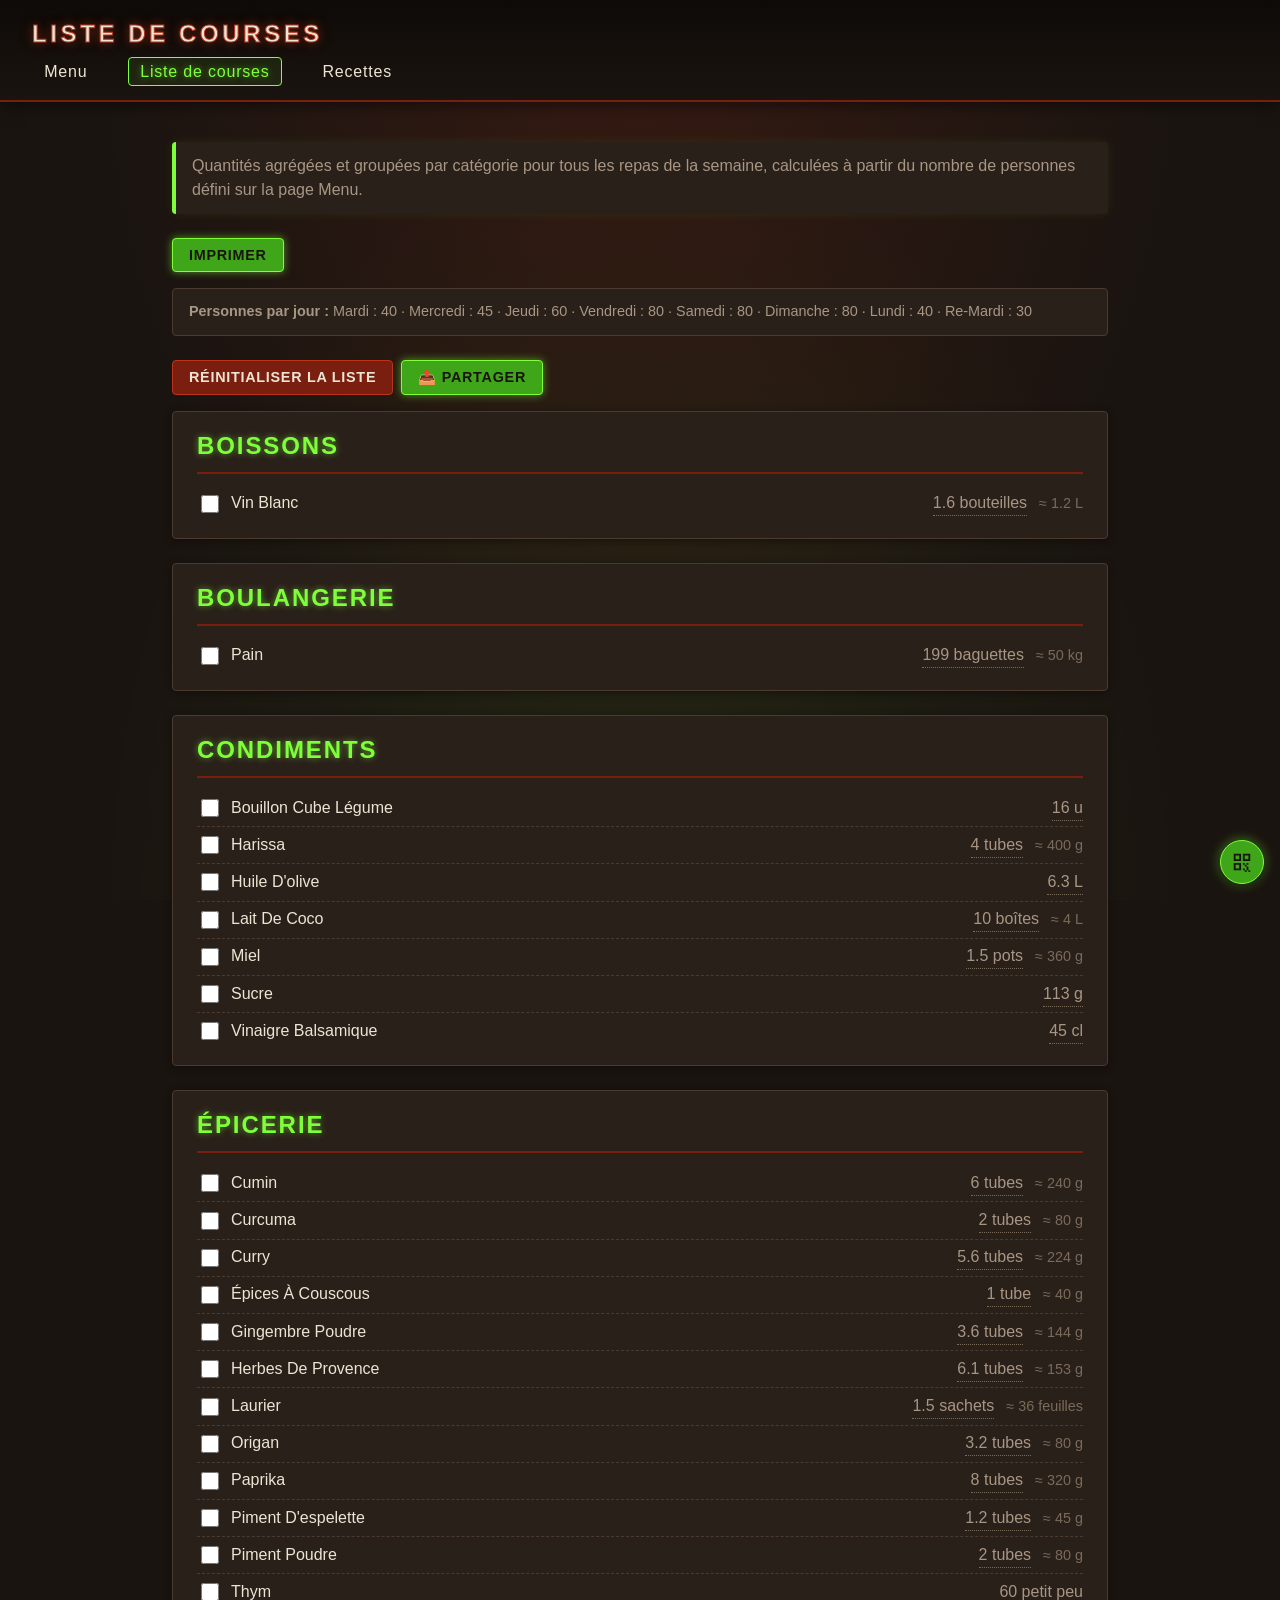
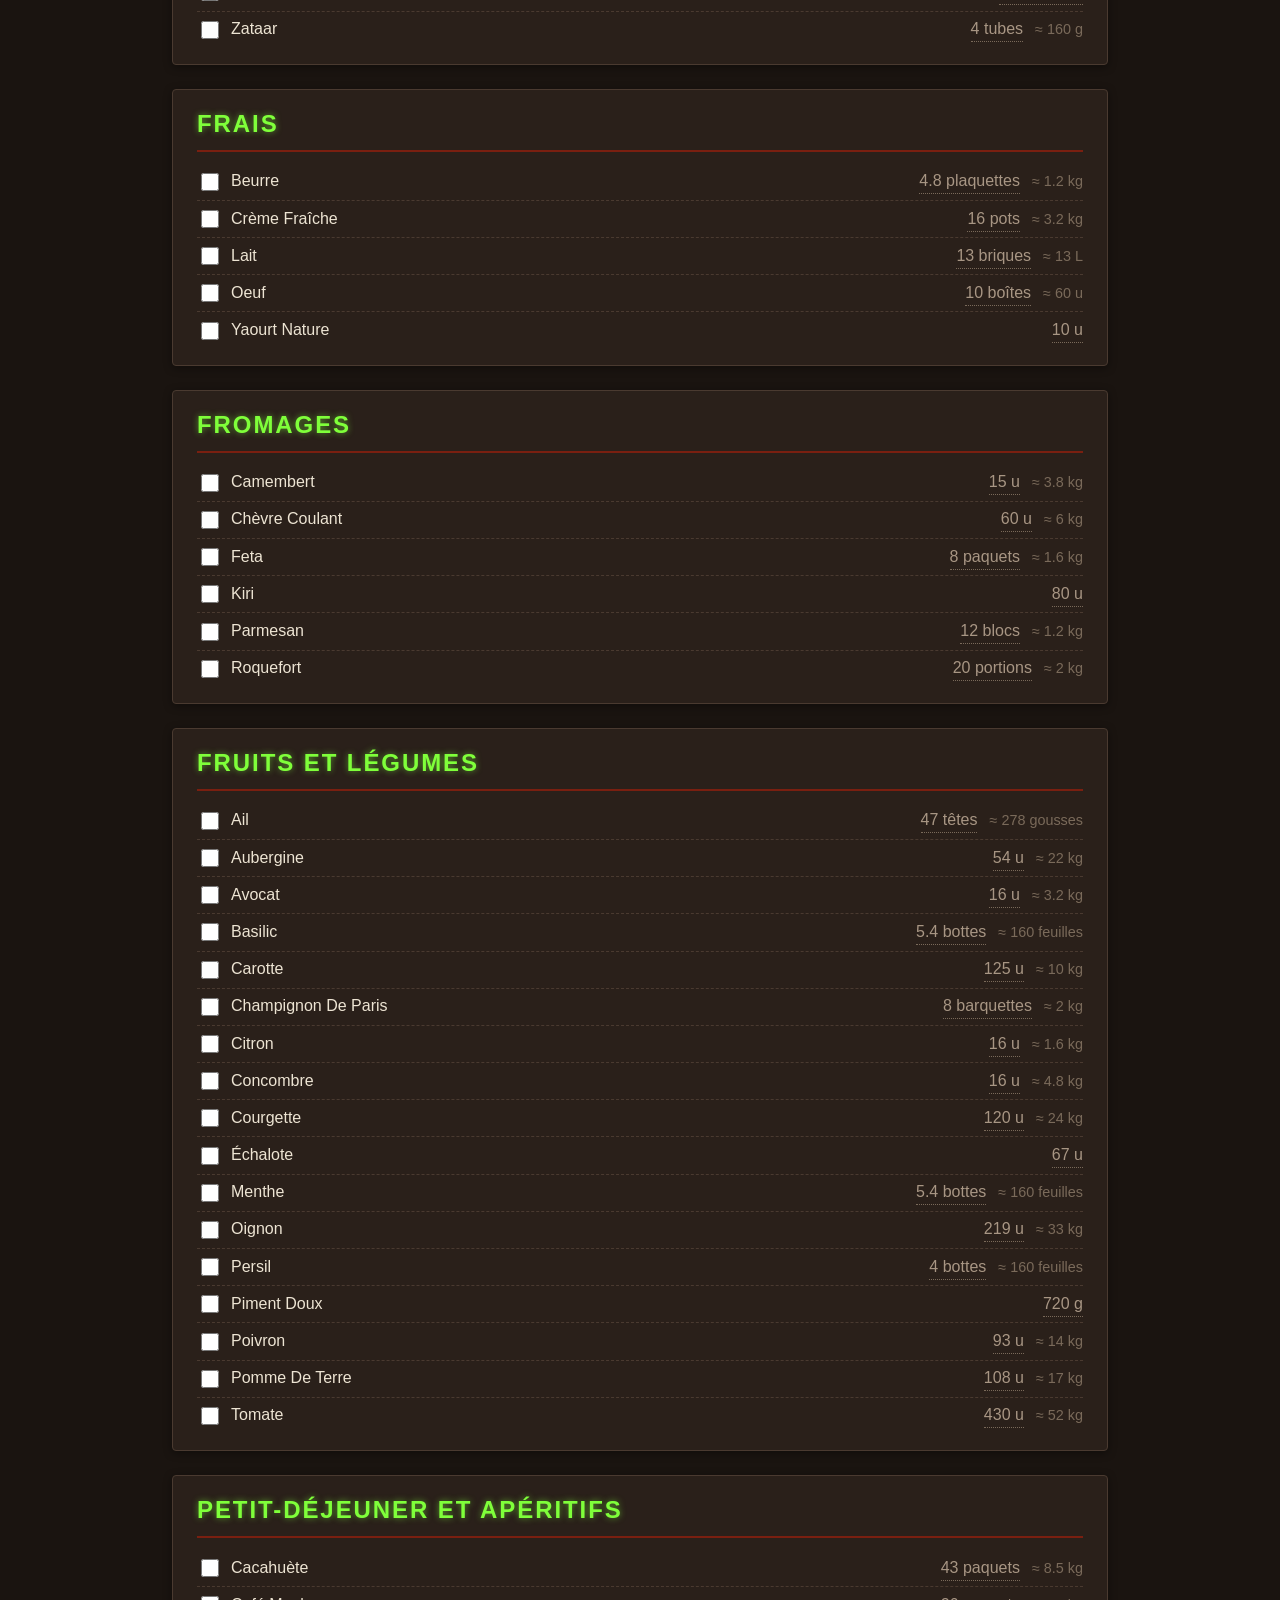
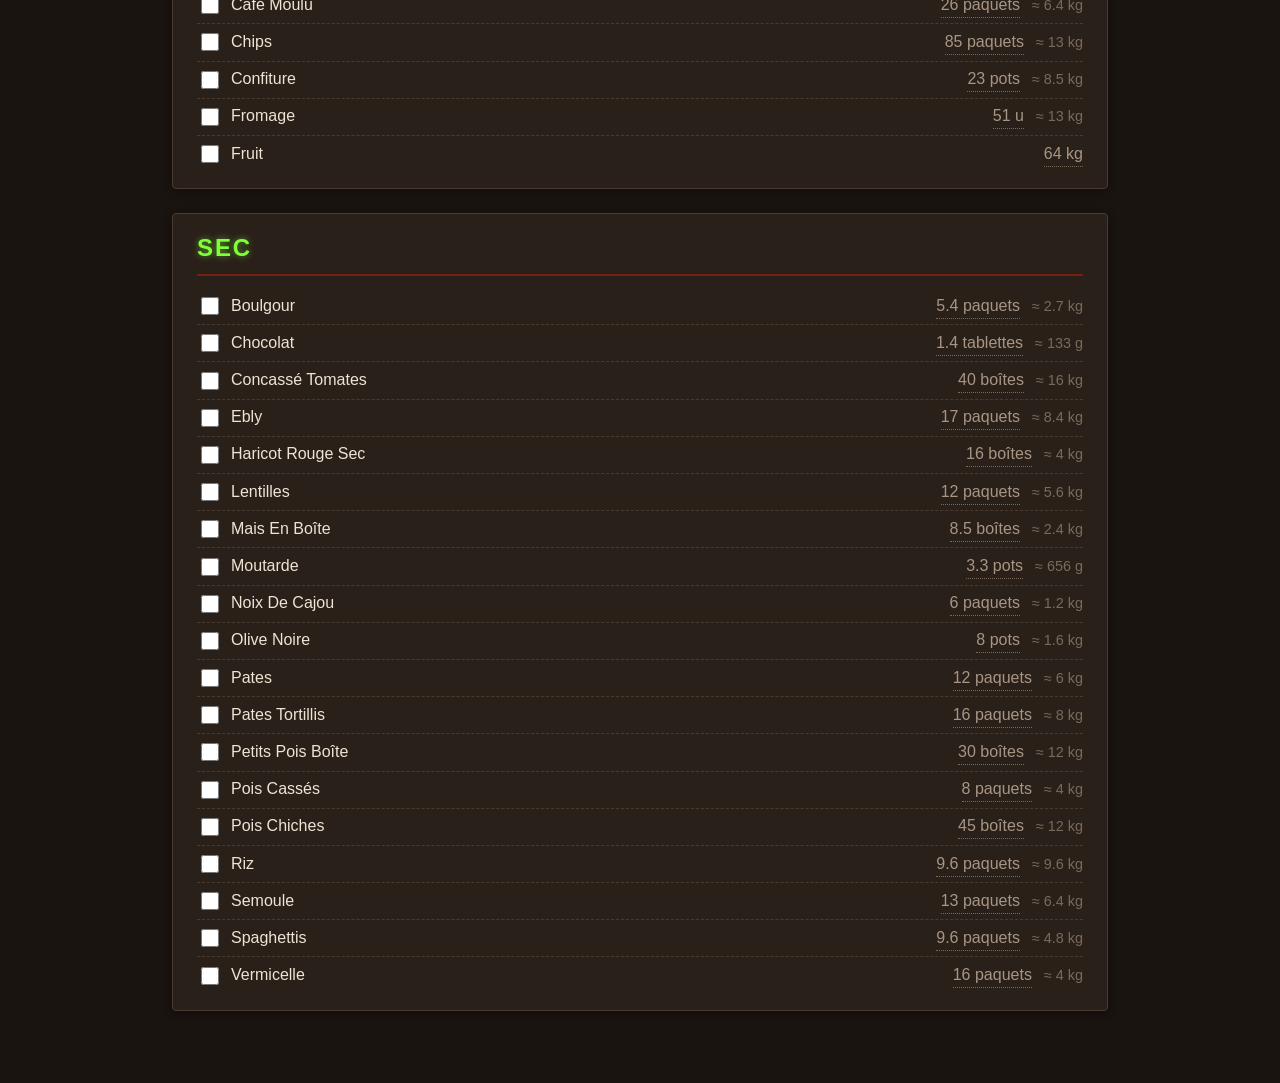
==== commit ca694056: "Partage complet de l'état de l'app par lien (avec fusion interactive) - Nouveau bouton "Partager mes" ====
--- a/courses.html
+++ b/courses.html
@@ -36,6 +36,10 @@
   <script src="js/popover.js"></script>
   <script src="js/courses.js"></script>
   <script src="js/share.js"></script>
+  <script src="js/yaml-validator.js"></script>
+  <script src="js/yaml-import.js"></script>
+  <script src="js/yaml-share.js"></script>
+  <script src="js/yaml-merge.js"></script>
   <script src="js/qr.js"></script>
   <script src="js/nav.js"></script>
   <script>
--- a/css/styles.css
+++ b/css/styles.css
@@ -838,7 +838,8 @@
 }
 
 #export-yaml-btn,
-#import-yaml-btn {
+#import-yaml-btn,
+#share-yaml-btn {
   background: transparent;
   color: var(--lp-blue);
   border: 1px solid var(--lp-blue);
@@ -852,7 +853,8 @@
 }
 
 #export-yaml-btn:hover,
-#import-yaml-btn:hover { background: rgba(110, 195, 255, 0.1); box-shadow: 0 0 8px rgba(110, 195, 255, 0.3); }
+#import-yaml-btn:hover,
+#share-yaml-btn:hover { background: rgba(110, 195, 255, 0.1); box-shadow: 0 0 8px rgba(110, 195, 255, 0.3); }
 
 #reset-overrides-btn {
   background: transparent;
@@ -1282,6 +1284,27 @@
 .qr-fab:hover { background: var(--lp-green); transform: scale(1.05); box-shadow: 0 2px 8px rgba(0, 0, 0, 0.6), 0 0 20px var(--lp-green-glow); }
 .qr-fab:focus-visible { outline: 2px solid var(--lp-blue); outline-offset: 2px; }
 
+/* Share FAB : même style que QR FAB, caché par défaut, affiché en mode smartphone (cf. media query) */
+.share-fab {
+  display: none;
+  position: fixed;
+  bottom: calc(1rem + 44px + 0.5rem);
+  right: 1rem;
+  width: 44px;
+  height: 44px;
+  border-radius: 50%;
+  background: var(--lp-green-dark);
+  color: var(--lp-bg);
+  border: 1px solid var(--lp-green);
+  box-shadow: 0 2px 8px rgba(0, 0, 0, 0.6), 0 0 12px var(--lp-green-glow);
+  cursor: pointer;
+  align-items: center;
+  justify-content: center;
+  z-index: 900;
+}
+.share-fab:hover { background: var(--lp-green); transform: scale(1.05); box-shadow: 0 2px 8px rgba(0, 0, 0, 0.6), 0 0 20px var(--lp-green-glow); }
+.share-fab:focus-visible { outline: 2px solid var(--lp-blue); outline-offset: 2px; }
+
 .qr-modal {
   text-align: center;
   min-width: 280px;
@@ -1315,16 +1338,83 @@
 }
 
 /* === Print === */
+/* Shopping list print layout. These rules are activated by the
+   body.print-courses class added by courses.js *before* window.print().
+   They live OUTSIDE @media print so JS can measure the resulting layout
+   and apply --print-zoom to fit everything onto a single A4 page. */
+body.print-courses {
+  background: white;
+}
+body.print-courses header,
+body.print-courses nav,
+body.print-courses #print-btn,
+body.print-courses #reset-btn,
+body.print-courses #share-btn,
+body.print-courses .courses-actions,
+body.print-courses .intro {
+  display: none !important;
+}
+body.print-courses main {
+  /* JS sets --print-zoom dynamically; default 1 */
+  zoom: var(--print-zoom, 1);
+  padding: 0;
+  max-width: none;
+}
+body.print-courses #courses-root {
+  column-count: 2;
+  column-gap: 8mm;
+  column-fill: balance;
+}
+body.print-courses .category {
+  box-shadow: none;
+  border: 1px solid #ddd;
+  break-inside: avoid;
+  page-break-inside: avoid;
+  margin: 0 0 4mm 0;
+  padding: 4px 6px;
+  background: white;
+  color: #000;
+  display: inline-block;
+  width: 100%;
+}
+body.print-courses .category h2 {
+  font-size: 0.95rem;
+  margin: 0 0 2px 0;
+  color: #000;
+  break-after: avoid-page;
+  page-break-after: avoid;
+}
+body.print-courses .shopping-list { margin: 0; padding-left: 1em; }
+body.print-courses .shopping-list li { margin: 0; padding: 1px 0; line-height: 1.2; color: #000; }
+body.print-courses .item-check { transform: scale(0.85); margin-right: 2px; }
+body.print-courses .ingr-qty-equiv { display: none; }
+body.print-courses .portions-summary { font-size: 0.85rem; margin: 0 0 4mm 0; color: #000; }
+body.print-courses .done-wrapper, body.print-courses .done-title { break-before: avoid; page-break-before: avoid; }
+body.print-courses .done-title { font-size: 1rem; margin: 4mm 0 2mm 0; }
+
 @media print {
-  header, nav, #print-btn, #reset-btn, #share-btn, .courses-actions, .intro {
-    display: none;
-  }
-  body {
-    background: white;
-  }
-  .category {
-    box-shadow: none;
-    border: 1px solid #ddd;
+  @page { margin: 10mm; size: A4; }
+  body { background: white; }
+
+  /* Recipe sections: keep title with its content */
+  .recipe-block {
+    break-inside: avoid;
+    page-break-inside: avoid;
+    margin-bottom: 4mm;
+  }
+  .recipe-block > h2,
+  .recipe-block > h3 {
+    break-after: avoid-page;
+    page-break-after: avoid;
+  }
+  /* Generic safety: never leave a heading orphaned */
+  h1, h2, h3 {
+    break-after: avoid-page;
+    page-break-after: avoid;
+  }
+  h1 + *, h2 + *, h3 + * {
+    break-before: avoid;
+    page-break-before: avoid;
   }
 }
 
@@ -1339,6 +1429,10 @@
   header h1 {
     font-size: clamp(1.2rem, 5vw, 1.5rem);
     padding-right: 56px; /* leave room for hamburger */
+    min-height: 44px;
+    display: flex;
+    align-items: center;
+    margin: 0;
   }
   .nav-toggle {
     display: inline-flex;
@@ -1348,7 +1442,7 @@
   header nav {
     display: flex;
     flex-direction: column;
-    margin-top: 0.75rem;
+    margin-top: 0;
     background: rgba(0, 0, 0, 0.4);
     border: 1px solid var(--lp-border);
     border-radius: 6px;
@@ -1357,9 +1451,10 @@
     overflow: hidden;
     opacity: 0;
     border-color: transparent;
-    transition: max-height 0.25s ease, opacity 0.2s ease, padding 0.25s ease, border-color 0.2s ease;
+    transition: max-height 0.25s ease, opacity 0.2s ease, padding 0.25s ease, border-color 0.2s ease, margin-top 0.25s ease;
   }
   header nav.open {
+    margin-top: 0.75rem;
     max-height: 320px;
     opacity: 1;
     padding: 0.5rem;
@@ -1396,6 +1491,7 @@
   #share-btn,
   #export-yaml-btn,
   #import-yaml-btn,
+  #share-yaml-btn,
   #reset-overrides-btn,
   #print-menu-btn,
   .print-btn {
@@ -1628,6 +1724,10 @@
     right: 0.75rem;
   }
   .qr-wrap svg { width: 200px; height: 200px; }
+
+  /* Share FAB visible uniquement sur smartphone, juste au-dessus du QR */
+  #share-yaml-btn { display: none; }
+  .share-fab { display: flex; width: 40px; height: 40px; bottom: calc(0.75rem + 40px + 0.5rem); right: 0.75rem; }
 }
 
 /* === Print button === */
@@ -1661,6 +1761,7 @@
 
 /* === Print styles === */
 @media print {
+  @page { margin: 10mm; }
   header nav,
   .back-link,
   #menu-actions,
@@ -1689,6 +1790,66 @@
     -webkit-appearance: none;
     margin: 0;
   }
+  /* When printing the menu via the chooser, hide the live menu and show the
+     dedicated print container instead. */
+  body.print-menu-selection #menu-table,
+  body.print-menu-selection .intro,
+  body.print-menu-selection #error,
+  body.print-menu-selection #menu-actions { display: none !important; }
+  body.print-menu-selection #print-menu-output { display: block !important; }
+  .print-day-block { break-inside: avoid; page-break-inside: avoid; margin-bottom: 6mm; }
+  .print-day-block > h2 { break-after: avoid-page; page-break-after: avoid; margin: 0 0 2mm; }
+  .print-meal { margin-bottom: 3mm; break-inside: avoid; page-break-inside: avoid; }
+  .print-meal > h3 { margin: 0 0 1mm; break-after: avoid-page; page-break-after: avoid; }
+  .print-recipe { break-inside: auto; }
+  .print-recipe > h2:first-child { margin-top: 2mm; break-after: avoid-page; page-break-after: avoid; }
+}
+
+/* === Menu print chooser modal === */
+#print-menu-output { display: none; }
+.print-menu-modal {
+  width: min(420px, 92vw);
+  max-height: 88vh;
+  overflow-y: auto;
+  padding: 1.25rem;
+  display: flex;
+  flex-direction: column;
+  gap: 0.75rem;
+}
+.print-menu-modal h3 { margin: 0; }
+.print-menu-modal .pm-days {
+  display: flex;
+  flex-direction: column;
+  gap: 0.35rem;
+  border: 1px solid var(--lp-border);
+  border-radius: 6px;
+  padding: 0.5rem 0.75rem;
+}
+.print-menu-modal .pm-day-row {
+  display: flex;
+  align-items: center;
+  gap: 0.5rem;
+}
+.print-menu-modal label {
+  display: flex;
+  align-items: center;
+  gap: 0.5rem;
+  cursor: pointer;
+}
+.print-menu-modal .pm-actions {
+  display: flex;
+  justify-content: flex-end;
+  gap: 0.5rem;
+  margin-top: 0.5rem;
+}
+.print-menu-modal .pm-toggle-all {
+  background: transparent;
+  border: 1px solid var(--lp-border);
+  color: inherit;
+  padding: 0.25rem 0.6rem;
+  border-radius: 4px;
+  cursor: pointer;
+  font-size: 0.85rem;
 }
 
 /* ============================================================
@@ -1930,6 +2091,9 @@
 
 #recipes-actions {
   margin: 0 0 1rem 0;
+  display: flex;
+  flex-wrap: wrap;
+  gap: 0.5rem;
 }
 
 #create-recipe-btn {
@@ -1938,6 +2102,7 @@
   border: none;
   border-radius: 6px;
   padding: 0.55rem 1rem;
+  font: inherit;
   font-weight: 600;
   cursor: pointer;
 }
@@ -2134,4 +2299,273 @@
   }
 }
 
-
+/* Scan recipe loading overlay */
+.scan-overlay {
+  position: fixed;
+  inset: 0;
+  background: rgba(0, 0, 0, 0.55);
+  display: flex;
+  align-items: center;
+  justify-content: center;
+  z-index: 10000;
+}
+
+.scan-overlay__box {
+  background: #fff;
+  border-radius: 12px;
+  padding: 1.5rem 2rem;
+  box-shadow: 0 10px 30px rgba(0, 0, 0, 0.25);
+  display: flex;
+  flex-direction: column;
+  align-items: center;
+  gap: 1rem;
+  max-width: 80vw;
+  text-align: center;
+}
+
+.scan-overlay__box p {
+  margin: 0;
+  font-size: 1rem;
+  color: #333;
+}
+
+.scan-spinner {
+  width: 42px;
+  height: 42px;
+  border: 4px solid #e0e0e0;
+  border-top-color: #4caf50;
+  border-radius: 50%;
+  animation: scan-spin 0.9s linear infinite;
+}
+
+@keyframes scan-spin {
+  to { transform: rotate(360deg); }
+}
+
+#scan-recipe-btn {
+  margin-left: 0.5rem;
+  background: var(--lp-green);
+  color: var(--lp-bg);
+  border: none;
+  border-radius: 6px;
+  padding: 0.55rem 1rem;
+  font: inherit;
+  font-weight: 600;
+  cursor: pointer;
+}
+
+#scan-recipe-btn:hover {
+  filter: brightness(1.1);
+}
+
+@media (max-width: 600px) {
+  #recipes-actions {
+    flex-direction: column;
+    align-items: stretch;
+  }
+  #scan-recipe-btn {
+    margin-left: 0;
+  }
+}
+
+.similar-recipe-modal {
+  width: min(480px, 92vw);
+  box-sizing: border-box;
+}
+
+.similar-recipe-title {
+  margin: 0 0 0.6rem 0;
+  color: var(--lp-green);
+  text-transform: uppercase;
+  letter-spacing: 0.08em;
+  text-shadow: 0 0 6px var(--lp-green-glow);
+  font-size: 1.05rem;
+}
+
+.similar-recipe-intro {
+  margin: 0 0 0.8rem 0;
+  color: var(--lp-text);
+}
+
+.similar-recipe-countdown {
+  margin: -0.2rem 0 0.8rem 0;
+  color: var(--lp-text-muted, #666);
+  font-size: 0.9em;
+  font-variant-numeric: tabular-nums;
+}
+
+.similar-recipe-card {
+  border: 1px solid var(--lp-border);
+  border-radius: 6px;
+  padding: 0.7rem 0.9rem;
+  margin-bottom: 1rem;
+  background: rgba(255, 255, 255, 0.02);
+}
+
+.similar-recipe-card--clickable {
+  cursor: pointer;
+  transition: border-color 0.15s ease, box-shadow 0.15s ease, background 0.15s ease;
+}
+
+.similar-recipe-card--clickable:hover,
+.similar-recipe-card--clickable:focus-visible {
+  border-color: var(--lp-green);
+  box-shadow: 0 0 8px var(--lp-green-glow);
+  background: rgba(127, 255, 58, 0.04);
+  outline: none;
+}
+
+.similar-recipe-card-title {
+  margin: 0 0 0.5rem 0;
+  color: var(--lp-blue);
+  font-size: 1rem;
+}
+
+.similar-recipe-ingredients {
+  list-style: disc;
+  padding-left: 1.2rem;
+  margin: 0;
+  color: var(--lp-text-mute);
+  max-height: 220px;
+  overflow-y: auto;
+}
+
+.similar-recipe-ingredients li {
+  padding: 0.1rem 0;
+  overflow-wrap: anywhere;
+}
+
+.similar-recipe-empty {
+  list-style: none;
+  font-style: italic;
+}
+
+.similar-recipe-actions {
+  display: flex;
+  flex-wrap: wrap;
+  justify-content: flex-end;
+  gap: 0.5rem;
+}
+
+.similar-recipe-actions button {
+  padding: 0.5rem 1rem;
+  border-radius: 4px;
+  border: 1px solid var(--lp-border);
+  cursor: pointer;
+  font-size: 0.95rem;
+  font-family: inherit;
+}
+
+.similar-recipe-actions .btn-primary {
+  background: var(--lp-green-dark);
+  color: var(--lp-bg);
+  border-color: var(--lp-green);
+  font-weight: 700;
+}
+
+.similar-recipe-actions .btn-primary:hover {
+  background: var(--lp-green);
+  box-shadow: 0 0 8px var(--lp-green-glow);
+}
+
+.similar-recipe-actions .btn-secondary {
+  background: var(--lp-surface);
+  color: var(--lp-text);
+}
+
+.similar-recipe-actions .btn-secondary:hover {
+  background: var(--lp-bg-2);
+}
+
+/* --- YAML share / receive / merge modals --- */
+.yaml-share-modal,
+.yaml-recv-modal,
+.yaml-merge-modal {
+  max-width: 720px;
+  width: 92%;
+}
+
+.yaml-share-status {
+  margin: 8px 0;
+  color: var(--lp-text-muted, #aaa);
+}
+
+.yaml-merge-cols {
+  display: grid;
+  grid-template-columns: 1fr 1fr;
+  gap: 12px;
+  margin: 12px 0;
+}
+
+.yaml-merge-col {
+  background: var(--lp-bg-2, #1c1c1c);
+  border: 1px solid var(--lp-border, #333);
+  border-radius: 6px;
+  padding: 8px;
+  min-width: 0;
+}
+
+.yaml-merge-col h4 {
+  margin: 0 0 6px 0;
+  font-size: 0.95em;
+  color: var(--lp-green, #6dd47e);
+}
+
+.yaml-merge-col pre {
+  margin: 0;
+  font-family: ui-monospace, Menlo, Consolas, monospace;
+  font-size: 0.85em;
+  white-space: pre-wrap;
+  word-break: break-word;
+  max-height: 50vh;
+  overflow: auto;
+}
+
+.yaml-merge-toast {
+  position: fixed;
+  bottom: 20px;
+  left: 50%;
+  transform: translateX(-50%);
+  background: var(--lp-surface, #222);
+  color: var(--lp-text, #eee);
+  border: 1px solid var(--lp-border, #333);
+  padding: 10px 16px;
+  border-radius: 6px;
+  z-index: 10000;
+  box-shadow: 0 4px 12px rgba(0, 0, 0, 0.4);
+}
+
+.yaml-merge-linefix {
+  display: flex;
+  gap: 8px;
+  align-items: center;
+  margin: 12px 0;
+}
+.yaml-merge-linefix-amount {
+  flex: 1;
+  min-width: 0;
+  padding: 8px 10px;
+  background: var(--lp-bg-elev, #1c1c1c);
+  color: var(--lp-text, #eee);
+  border: 1px solid var(--lp-border, #333);
+  border-radius: 6px;
+  font-size: 1em;
+}
+.yaml-merge-linefix-unit {
+  padding: 8px 10px;
+  background: var(--lp-bg-elev, #1c1c1c);
+  color: var(--lp-text, #eee);
+  border: 1px solid var(--lp-border, #333);
+  border-radius: 6px;
+  font-size: 1em;
+}
+
+@media (max-width: 600px) {
+  .yaml-merge-cols {
+    grid-template-columns: 1fr;
+  }
+  .yaml-merge-col pre {
+    max-height: 30vh;
+  }
+}
+
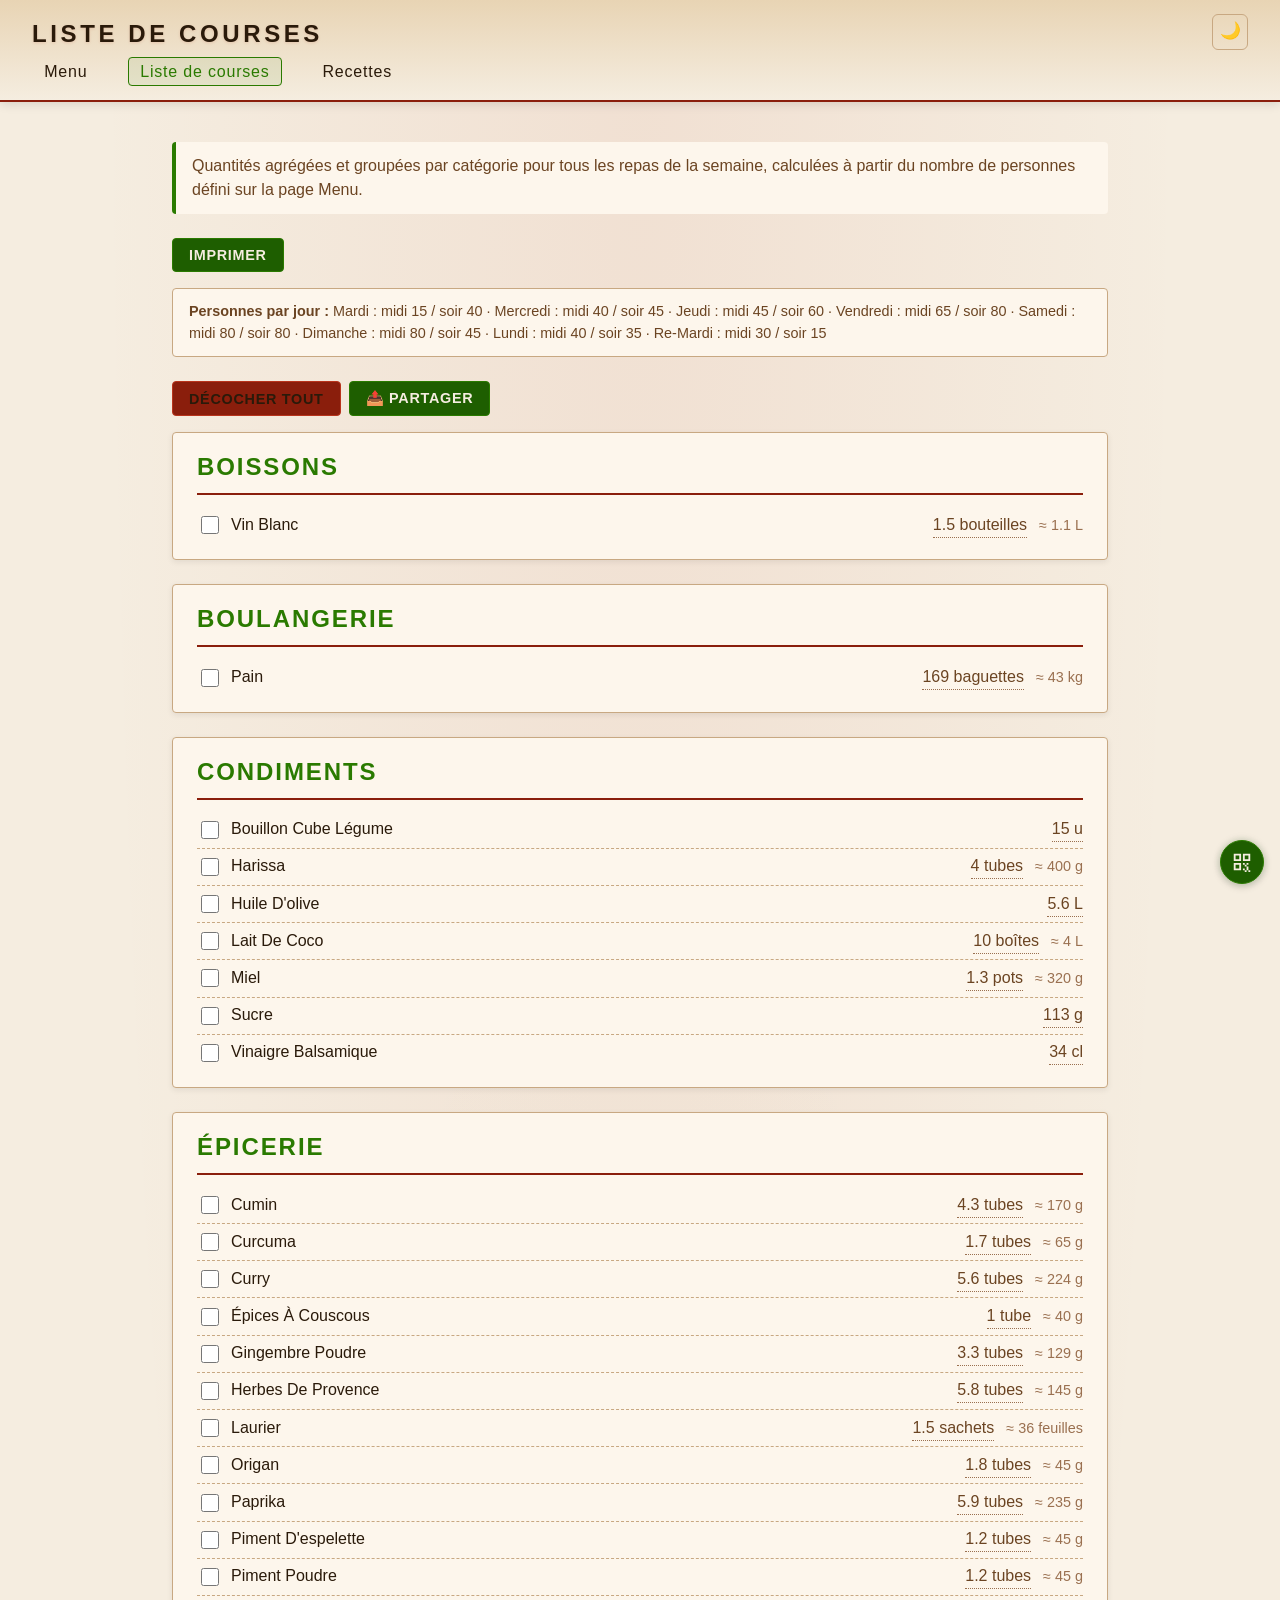
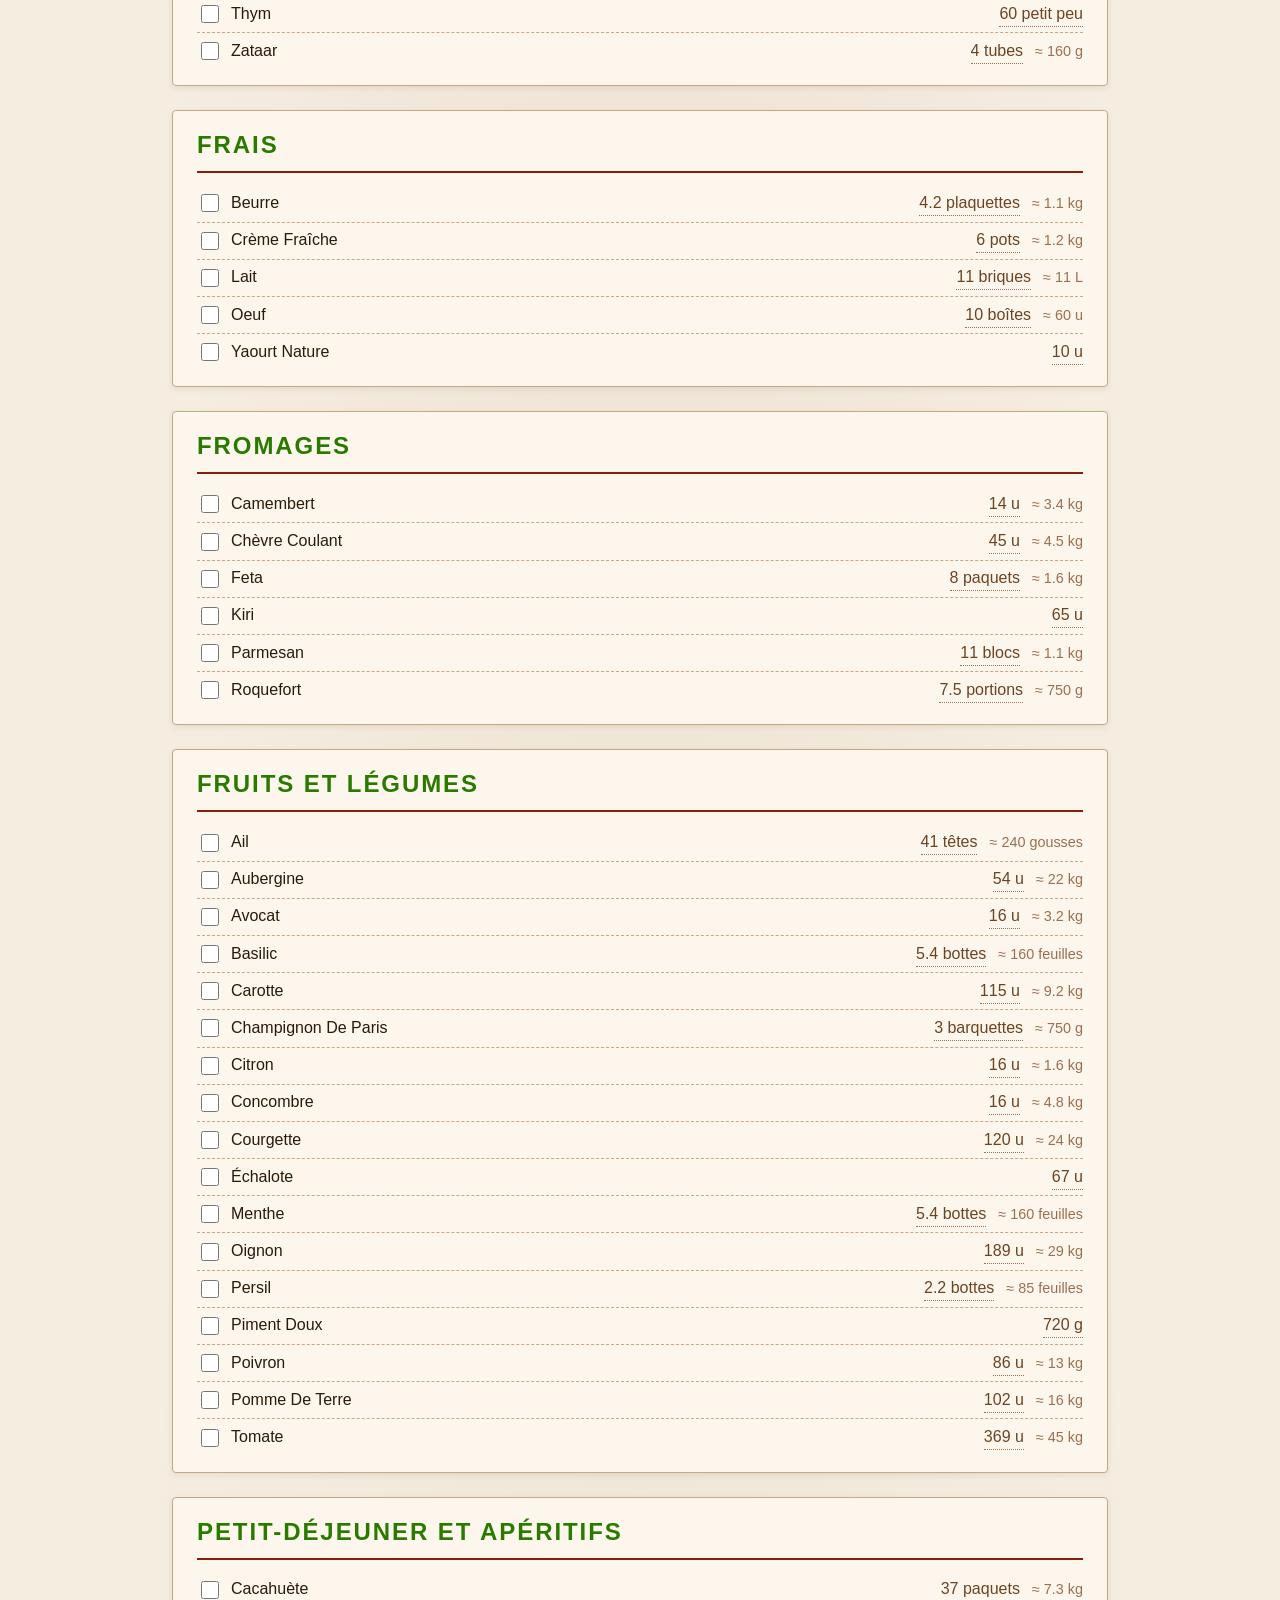
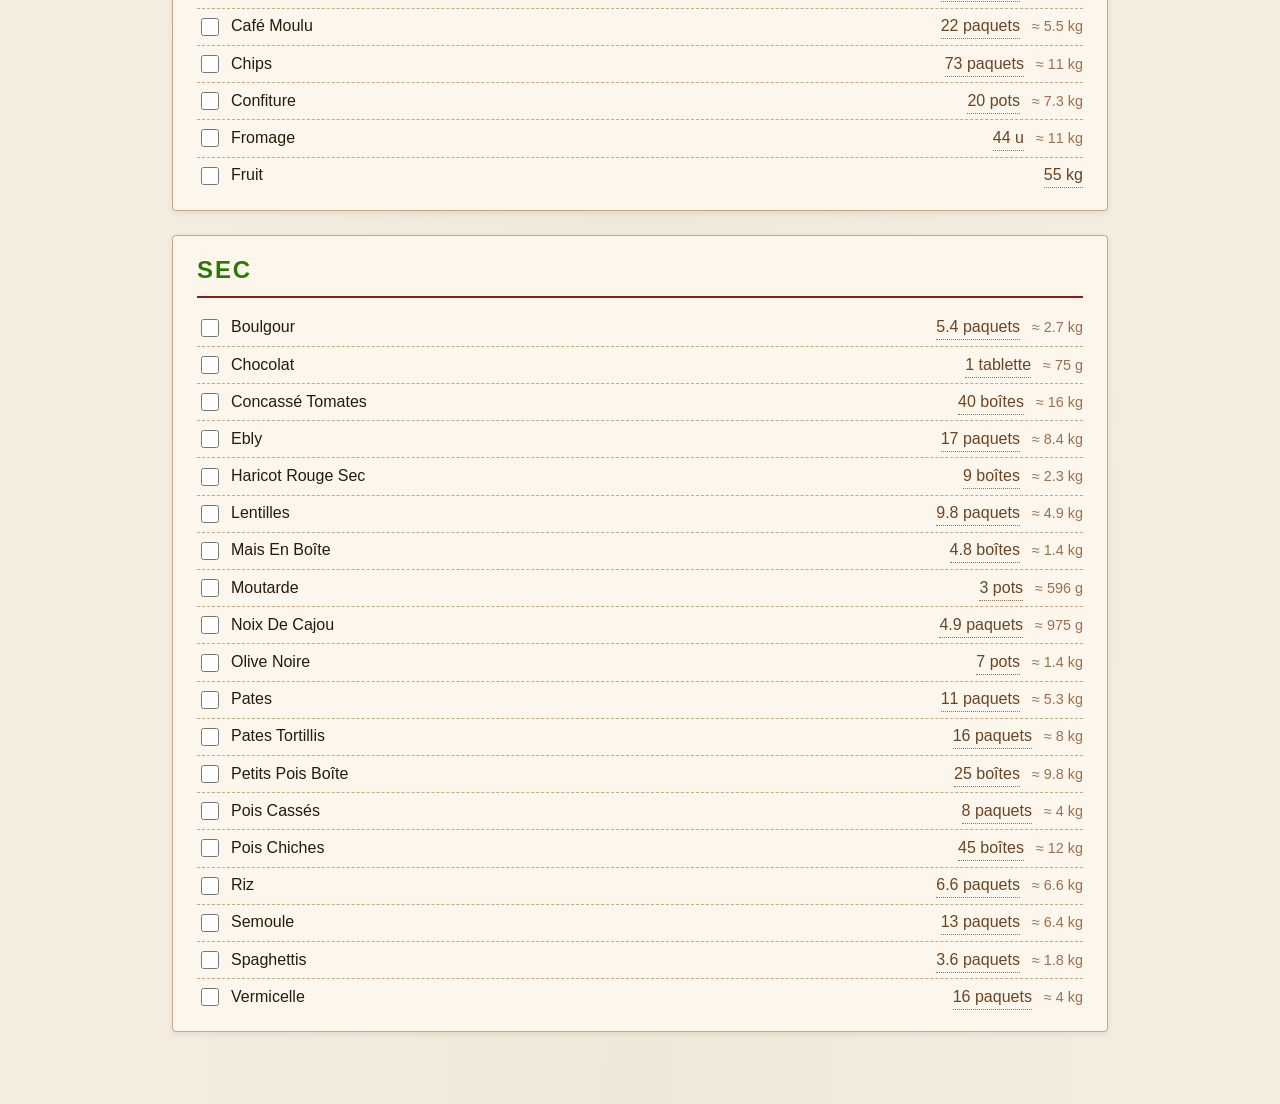
==== commit 8312cf64: "Thème clair/sombre : toggle dark/light mode - Nouveau js/theme.js : bascule dark/light avec persista" ====
--- a/courses.html
+++ b/courses.html
@@ -5,10 +5,12 @@
   <meta name="viewport" content="width=device-width, initial-scale=1.0" />
   <title>Liste de courses</title>
   <link rel="stylesheet" href="css/styles.css" />
+  <script src="js/theme.js"></script>
 </head>
 <body>
   <header>
     <h1>Liste de courses</h1>
+    <button id="theme-toggle" aria-label="Passer en mode clair" title="Mode clair">☀️</button>
     <button class="nav-toggle" aria-expanded="false" aria-controls="nav-menu" aria-label="Menu">☰</button>
     <nav id="nav-menu">
       <a href="index.html">Menu</a>
@@ -43,14 +45,16 @@
   <script src="js/qr.js"></script>
   <script src="js/nav.js"></script>
   <script>
-    if (window.Share) Share.applySharedState();
-    App.loadData()
-      .then(Courses.renderCourses)
-      .catch((err) => {
-        const e = document.getElementById('error');
-        e.hidden = false;
-        e.textContent = 'Erreur de chargement : ' + err.message;
-      });
+    (async () => {
+      if (window.Share) await Share.applySharedState();
+      App.loadData()
+        .then(Courses.renderCourses)
+        .catch((err) => {
+          const e = document.getElementById('error');
+          e.hidden = false;
+          e.textContent = 'Erreur de chargement : ' + err.message;
+        });
+    })();
   </script>
 </body>
 </html>
--- a/css/styles.css
+++ b/css/styles.css
@@ -184,12 +184,32 @@
   font-style: italic;
 }
 
+.portions-slots {
+  display: flex;
+  flex-direction: column;
+  gap: 0.3rem;
+}
+
+.portions-slot-row {
+  display: flex;
+  align-items: center;
+  gap: 0.5rem;
+}
+
+.portions-slot-label {
+  font-size: 0.8rem;
+  color: var(--lp-text-dim);
+  text-transform: uppercase;
+  letter-spacing: 0.05em;
+  min-width: 2.5rem;
+}
+
 .portions-input {
-  width: 70px;
-  padding: 0.4rem 0.5rem;
-  border: 1px solid var(--lp-border);
-  border-radius: 4px;
-  font-size: 1rem;
+  width: 48px;
+  padding: 0.2rem 0.3rem;
+  border: 1px solid var(--lp-border);
+  border-radius: 4px;
+  font-size: 0.9rem;
   text-align: center;
   background: var(--lp-bg);
   color: var(--lp-text);
@@ -1532,13 +1552,16 @@
     grid-column: 2;
     grid-row: 1;
     display: flex;
-    align-items: center;
+    align-items: flex-start;
     gap: 0.4rem;
     font-size: 0.85rem;
     color: var(--lp-text-dim);
   }
-  #menu-table tr td.portions-cell::before {
-    content: 'Personnes :';
+  .portions-slot-row::after {
+    content: 'personnes';
+    font-size: 0.75rem;
+    color: var(--lp-text-dim);
+    text-transform: lowercase;
   }
   #menu-table tr td.meal-cell {
     grid-column: 1 / -1;
@@ -1564,8 +1587,10 @@
     height: 32px;
   }
   .portions-input {
-    width: 60px;
-    min-height: 44px;
+    width: 40px;
+    min-height: 32px;
+    padding: 0.15rem 0.2rem;
+    font-size: 0.85rem;
   }
 
   /* Shopping list : larger touch targets */
@@ -2569,3 +2594,210 @@
   }
 }
 
+/* ============================================================
+   Theme toggle button
+   ============================================================ */
+#theme-toggle {
+  position: absolute;
+  top: 0.85rem;
+  right: 2rem;
+  width: 36px;
+  height: 36px;
+  background: transparent;
+  border: 1px solid var(--lp-border);
+  border-radius: 6px;
+  color: var(--lp-text);
+  font-size: 1.05rem;
+  cursor: pointer;
+  line-height: 1;
+  padding: 0;
+  transition: border-color 0.15s, background 0.15s;
+  z-index: 10;
+}
+
+#theme-toggle:hover {
+  border-color: var(--lp-green);
+  background: rgba(127, 255, 58, 0.08);
+}
+
+#theme-toggle:focus-visible {
+  outline: 2px solid var(--lp-green);
+  outline-offset: 2px;
+}
+
+@media (max-width: 768px) {
+  #theme-toggle {
+    top: 0.85rem;
+    right: calc(1rem + 44px + 0.5rem);
+    width: 44px;
+    height: 44px;
+  }
+  header h1 {
+    padding-right: 100px;
+  }
+  #theme-toggle,
+  .nav-toggle {
+    min-height: 44px;
+  }
+}
+
+/* ============================================================
+   Light theme — « Lozère Party » version claire
+   ============================================================ */
+[data-theme="light"] {
+  --lp-bg:          #f5ede0;
+  --lp-bg-2:        #eddcc8;
+  --lp-surface:     #fdf6ec;
+  --lp-surface-2:   #fff9f3;
+  --lp-border:      #c8a882;
+  --lp-text:        #2a1a0a;
+  --lp-text-dim:    #6b4422;
+  --lp-text-mute:   #9a7050;
+  --lp-green:       #2a7a00;
+  --lp-green-glow:  rgba(42, 122, 0, 0.2);
+  --lp-green-dark:  #1e5e00;
+  --lp-red:         #b8341c;
+  --lp-red-dark:    #8a1e0c;
+  --lp-red-glow:    rgba(184, 52, 28, 0.25);
+  --lp-blue:        #1a5e99;
+  --lp-amber:       #a85f00;
+}
+
+[data-theme="light"] body {
+  background:
+    radial-gradient(ellipse at 50% 0%, rgba(184, 52, 28, 0.07), transparent 60%),
+    radial-gradient(ellipse at 50% 100%, rgba(42, 122, 0, 0.04), transparent 60%),
+    var(--lp-bg);
+}
+
+[data-theme="light"] header {
+  background: linear-gradient(180deg, #e8d4b4 0%, #f5ede0 100%);
+  box-shadow: 0 2px 10px rgba(0, 0, 0, 0.12);
+}
+
+[data-theme="light"] header h1 {
+  -webkit-text-stroke: 0;
+  text-shadow: 0 1px 3px rgba(184, 52, 28, 0.15);
+}
+
+[data-theme="light"] header nav a.active,
+[data-theme="light"] header nav a:hover {
+  background: rgba(42, 122, 0, 0.08);
+  text-shadow: none;
+}
+
+[data-theme="light"] #theme-toggle:hover {
+  background: rgba(42, 122, 0, 0.08);
+}
+
+[data-theme="light"] #menu-table th {
+  background: linear-gradient(180deg, #eddcc8 0%, #f5ede0 100%);
+  text-shadow: none;
+}
+
+[data-theme="light"] #menu-table {
+  box-shadow: 0 2px 6px rgba(0, 0, 0, 0.1);
+}
+
+[data-theme="light"] .category,
+[data-theme="light"] .ingredients-list,
+[data-theme="light"] .steps-list,
+[data-theme="light"] .steps-section {
+  box-shadow: 0 2px 6px rgba(0, 0, 0, 0.08);
+}
+
+[data-theme="light"] .modal {
+  box-shadow: 0 10px 40px rgba(0, 0, 0, 0.18), 0 0 0 1px rgba(42, 122, 0, 0.1);
+}
+
+[data-theme="light"] .modal-backdrop,
+[data-theme="light"] .share-menu-overlay {
+  background: rgba(0, 0, 0, 0.35);
+}
+
+[data-theme="light"] .qty-popover {
+  box-shadow: 0 8px 24px rgba(0, 0, 0, 0.12), 0 0 0 1px rgba(42, 122, 0, 0.08);
+}
+
+[data-theme="light"] .share-menu {
+  box-shadow: 0 0 16px rgba(42, 122, 0, 0.12);
+}
+
+[data-theme="light"] .qr-fab,
+[data-theme="light"] .share-fab {
+  box-shadow: 0 2px 8px rgba(0, 0, 0, 0.2), 0 0 8px rgba(42, 122, 0, 0.15);
+}
+
+[data-theme="light"] #print-btn,
+[data-theme="light"] #share-btn,
+[data-theme="light"] .save-btn,
+[data-theme="light"] .new-ingr-actions .btn-primary,
+[data-theme="light"] .share-menu-btn,
+[data-theme="light"] .similar-recipe-actions .btn-primary {
+  box-shadow: none;
+}
+
+[data-theme="light"] .intro {
+  box-shadow: none;
+}
+
+[data-theme="light"] .error:not(.yaml-issue) {
+  background: #fdecea;
+  color: #6b1a0a;
+  border-color: var(--lp-red);
+}
+
+[data-theme="light"] .new-ingr-error {
+  background: rgba(184, 52, 28, 0.07);
+  color: #6b1a0a;
+}
+
+[data-theme="light"] .yaml-toast.error {
+  color: #b8341c;
+}
+
+[data-theme="light"] #recipe-root h1,
+[data-theme="light"] .preview-modal #preview-root h1 {
+  -webkit-text-stroke: 0;
+  text-shadow: 0 1px 3px rgba(42, 122, 0, 0.15);
+}
+
+[data-theme="light"] .picker-modal h3,
+[data-theme="light"] .qr-modal h3,
+[data-theme="light"] .category h2,
+[data-theme="light"] #menu-table tr td.meal-cell::before,
+[data-theme="light"] .steps-section h3,
+[data-theme="light"] .similar-recipe-title {
+  text-shadow: none;
+}
+
+[data-theme="light"] .recipe-card:hover,
+[data-theme="light"] .recipe-card:focus-visible {
+  box-shadow: 0 0 0 1px rgba(42, 122, 0, 0.3), 0 4px 12px rgba(0, 0, 0, 0.12);
+}
+
+[data-theme="light"] .recipe-card__badge {
+  background: rgba(42, 122, 0, 0.1);
+  border-color: rgba(42, 122, 0, 0.3);
+}
+
+[data-theme="light"] .similar-recipe-card {
+  background: rgba(0, 0, 0, 0.02);
+}
+
+[data-theme="light"] .similar-recipe-card--clickable:hover,
+[data-theme="light"] .similar-recipe-card--clickable:focus-visible {
+  background: rgba(42, 122, 0, 0.04);
+  box-shadow: 0 0 8px rgba(42, 122, 0, 0.12);
+}
+
+@media (max-width: 768px) {
+  [data-theme="light"] header nav {
+    background: rgba(245, 237, 224, 0.97);
+  }
+
+  [data-theme="light"] #menu-table tr {
+    box-shadow: 0 1px 3px rgba(0, 0, 0, 0.1);
+  }
+}
+
